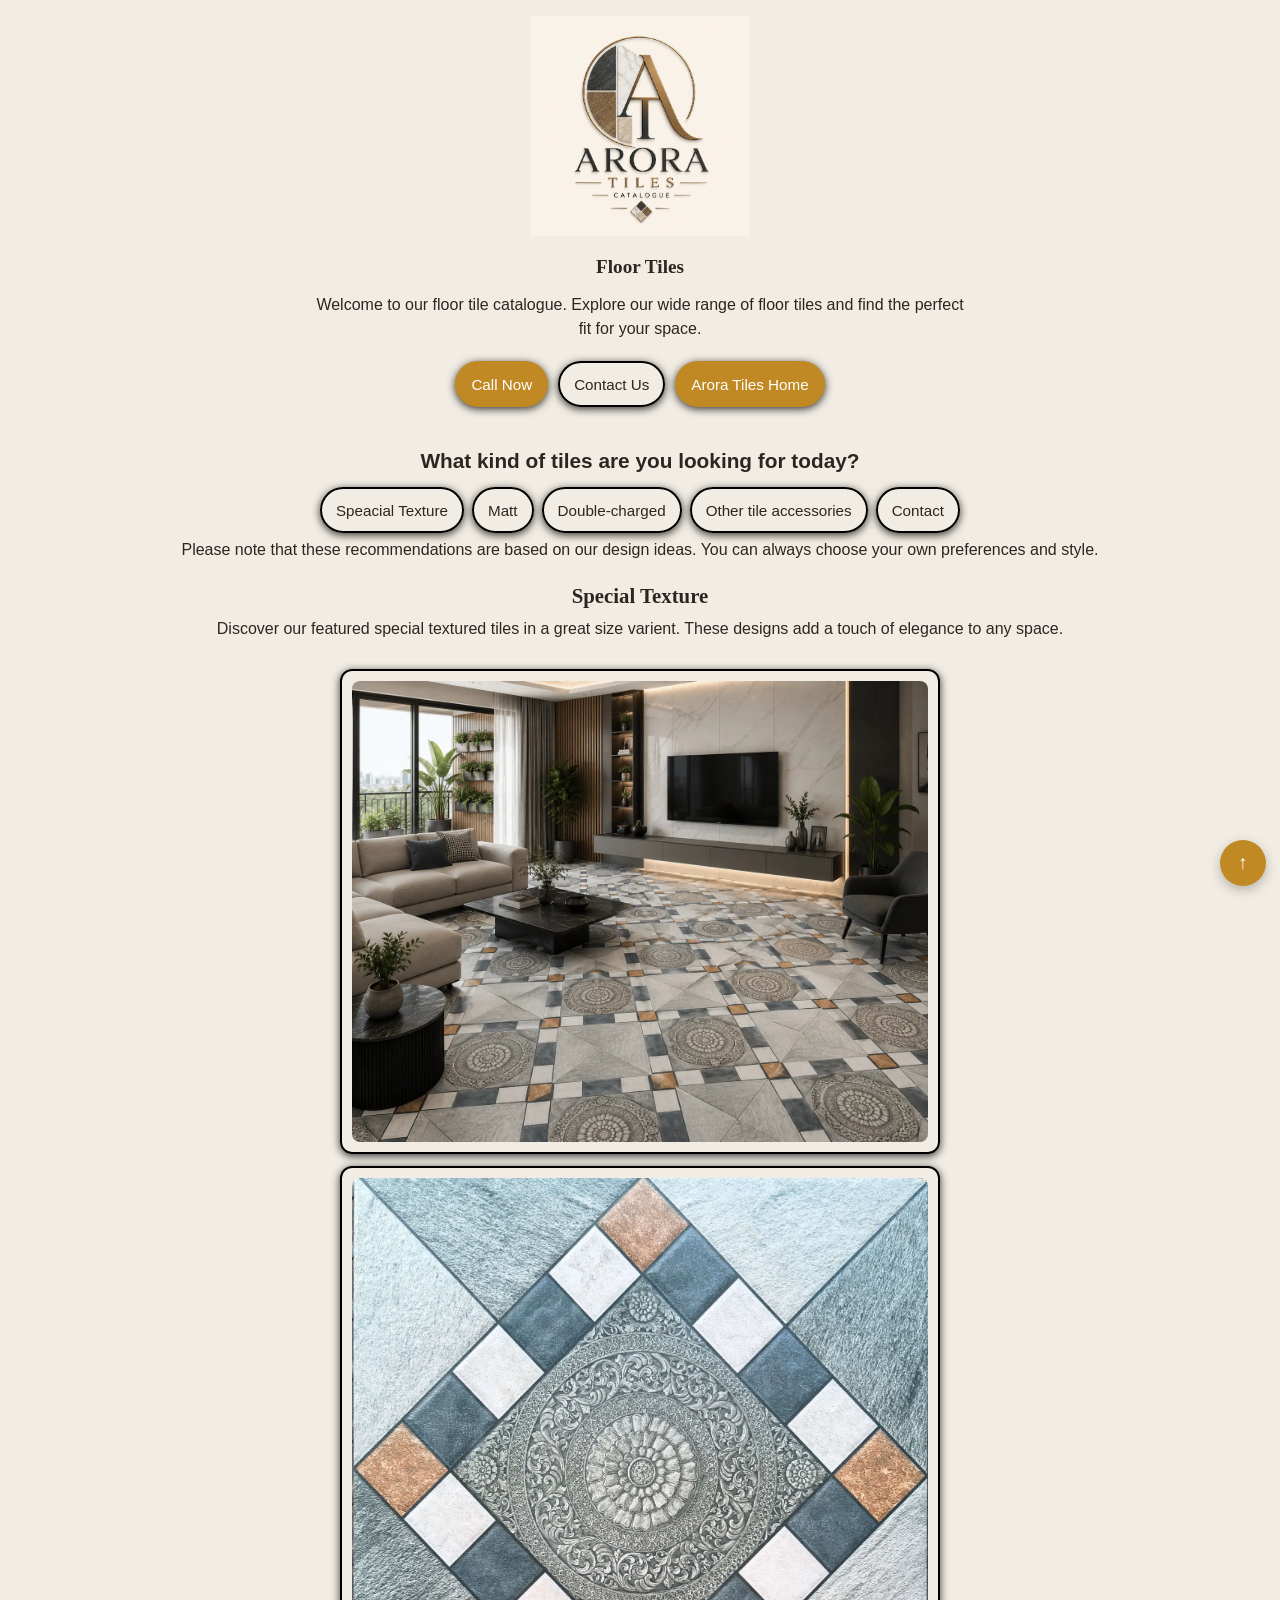
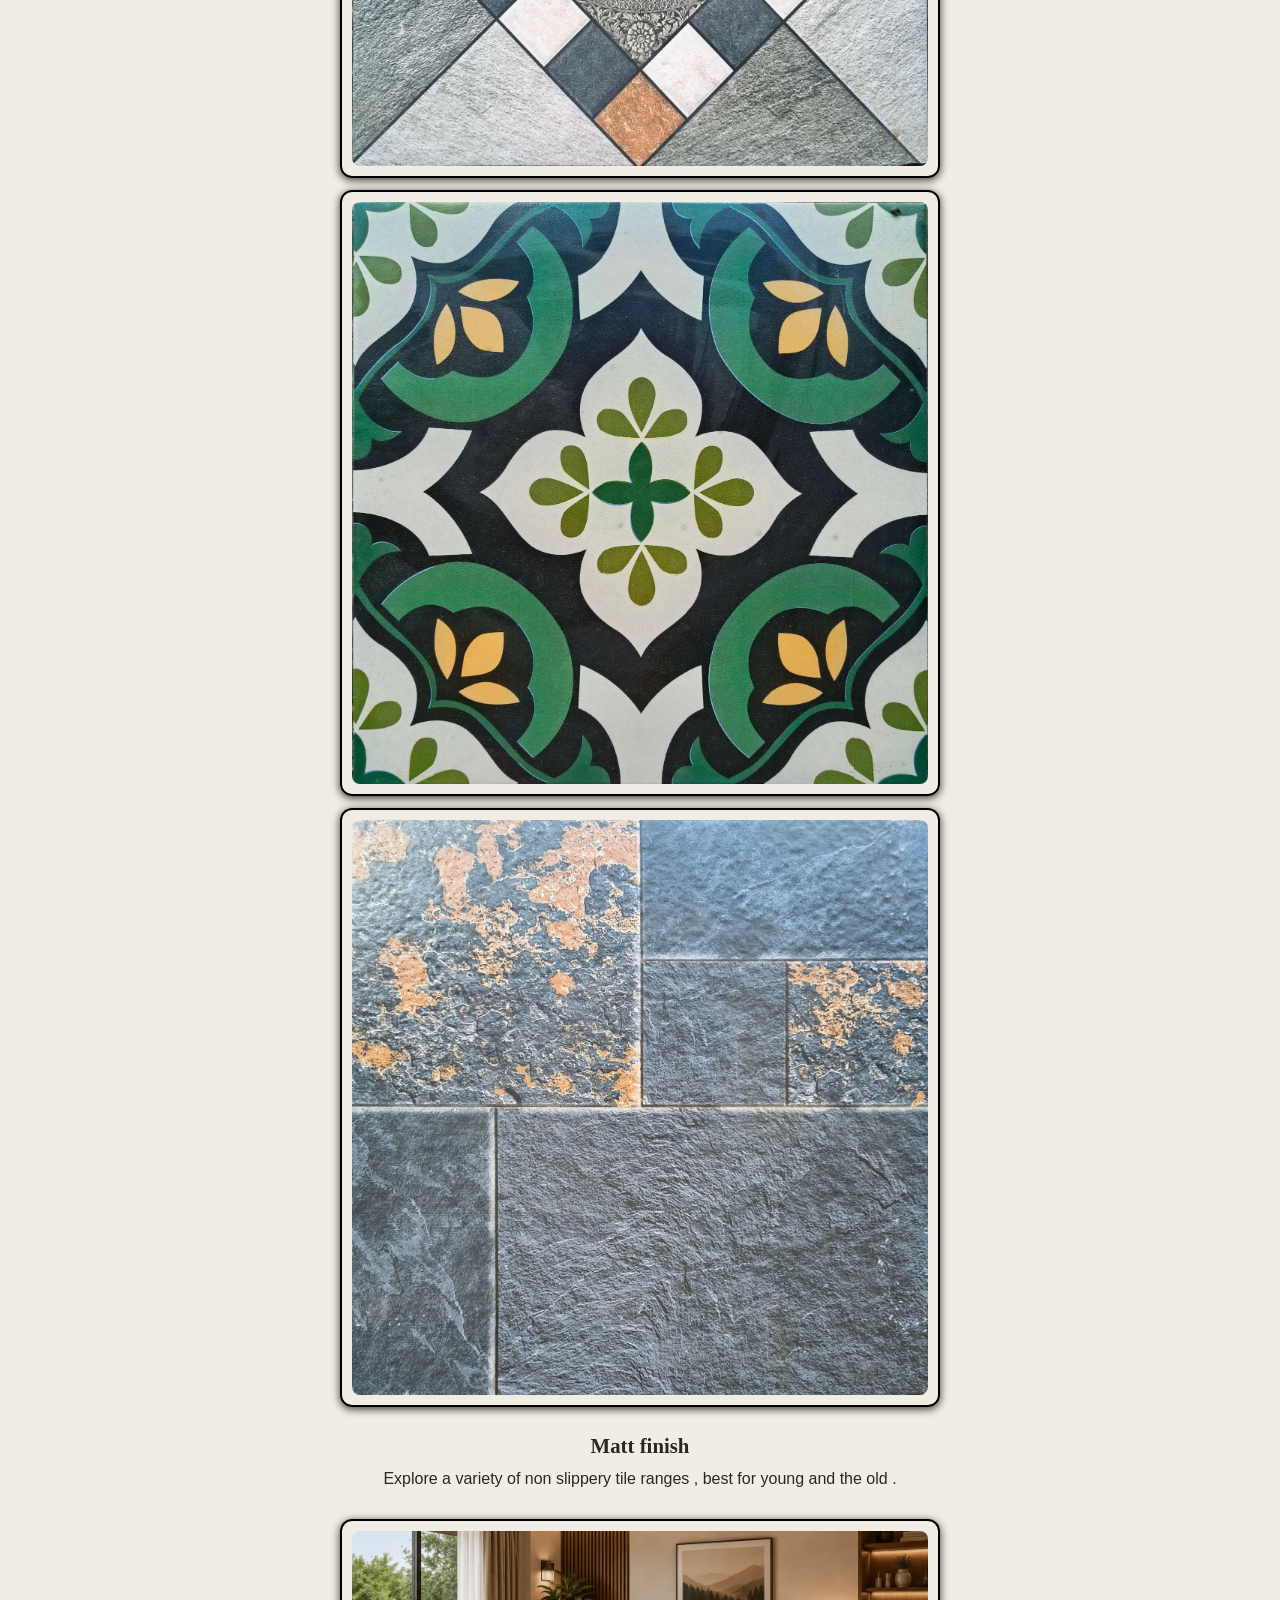
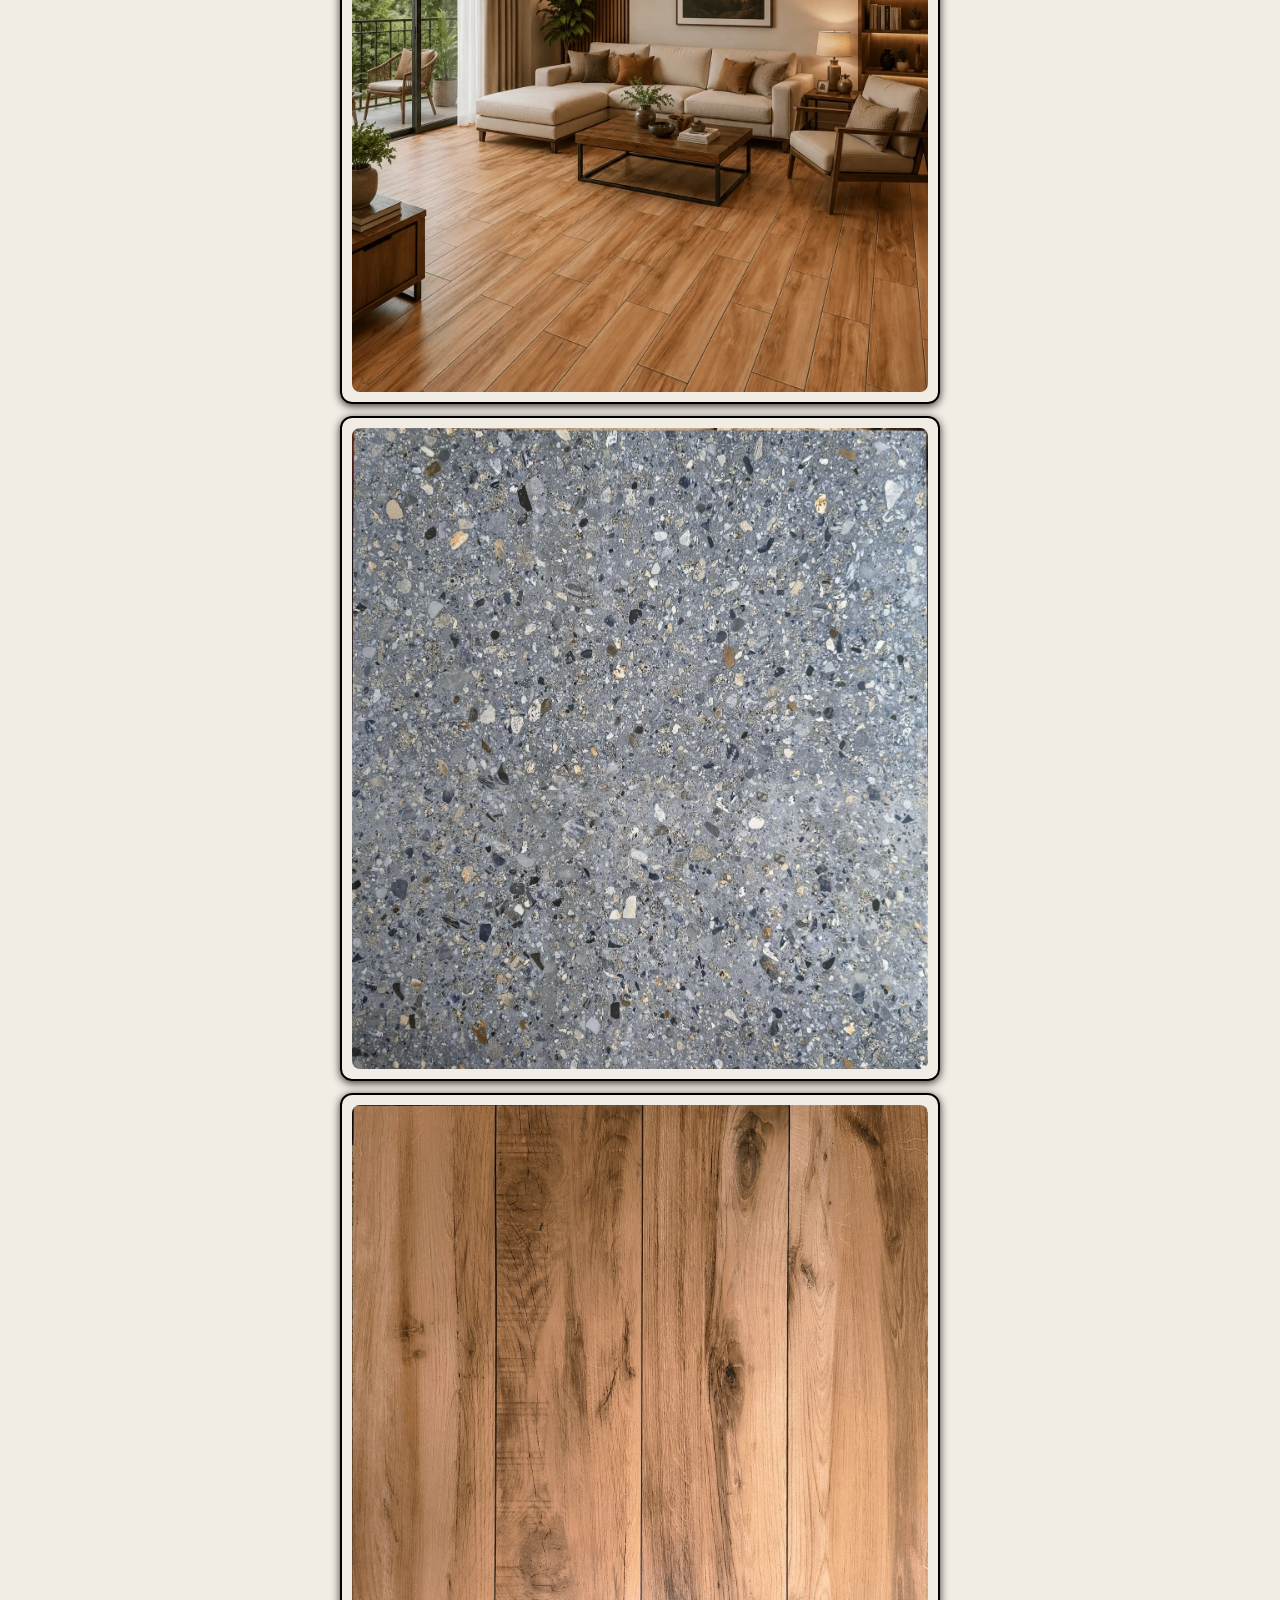
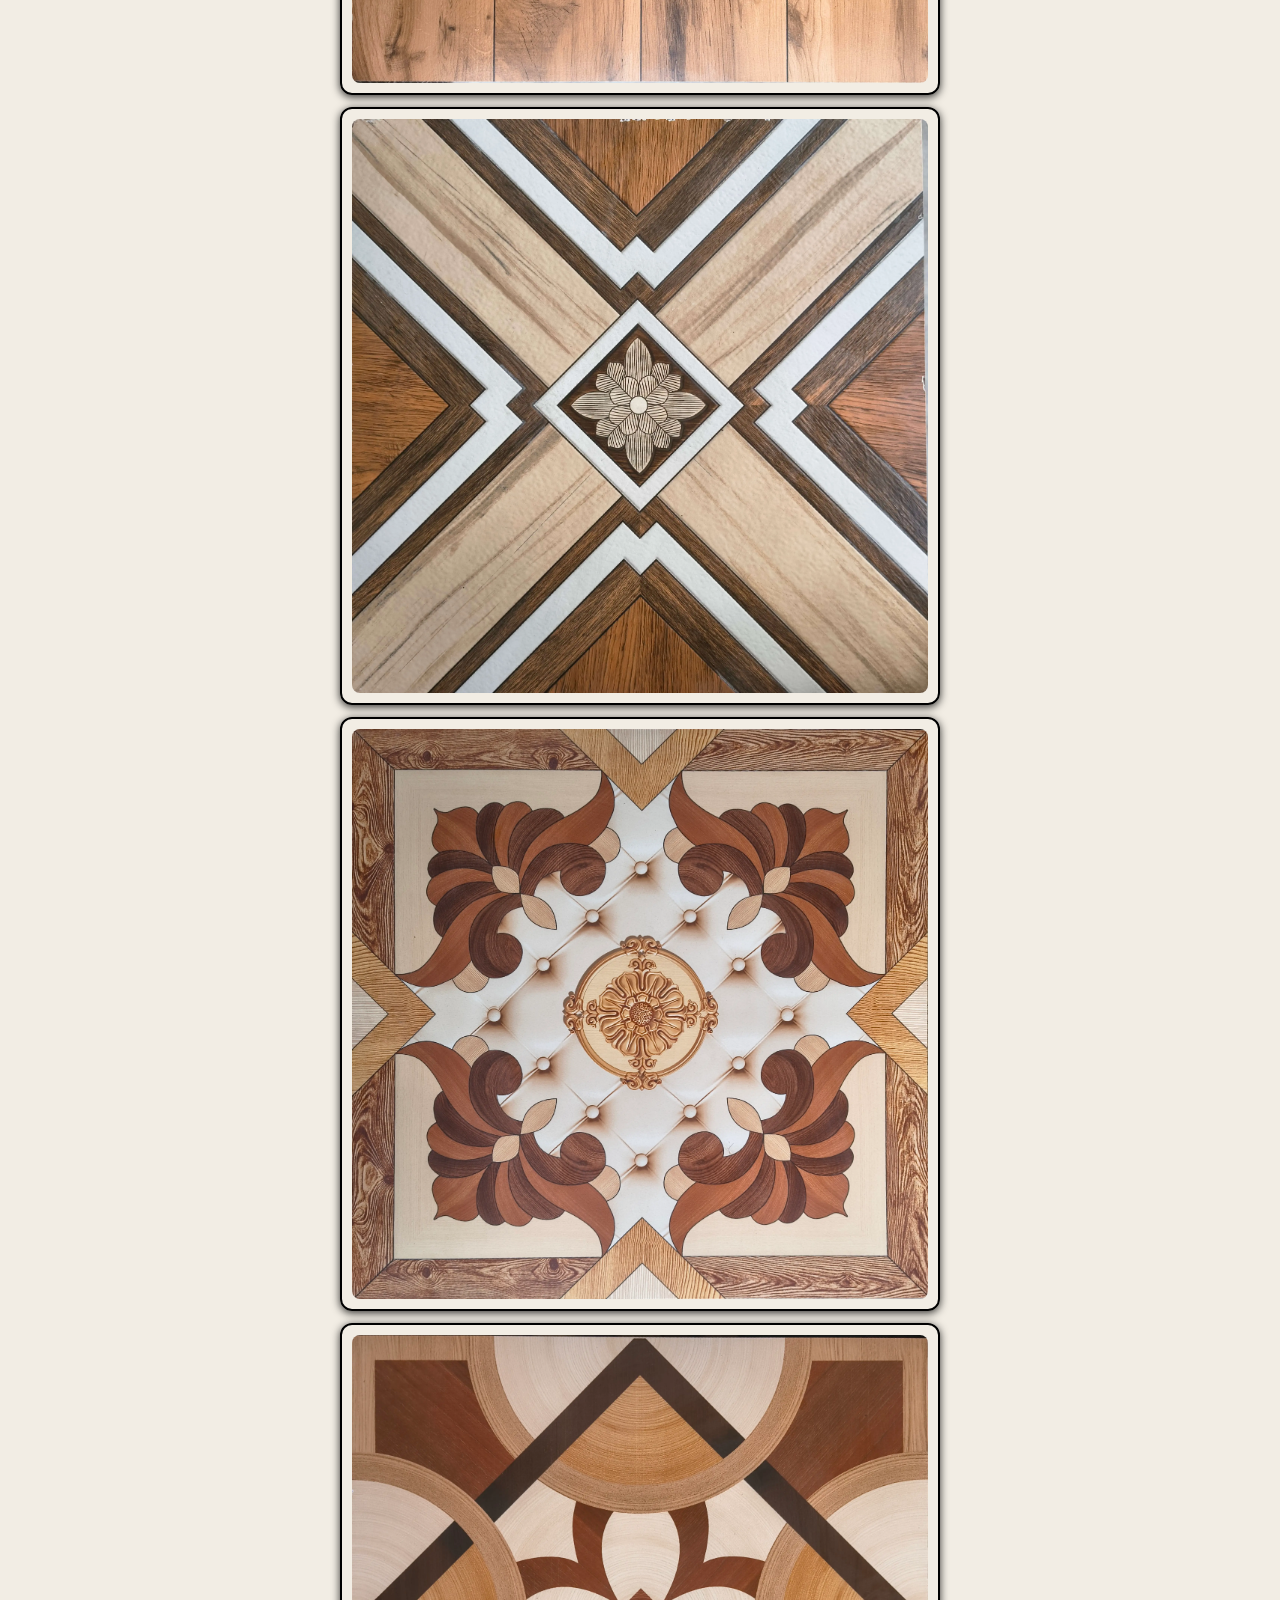
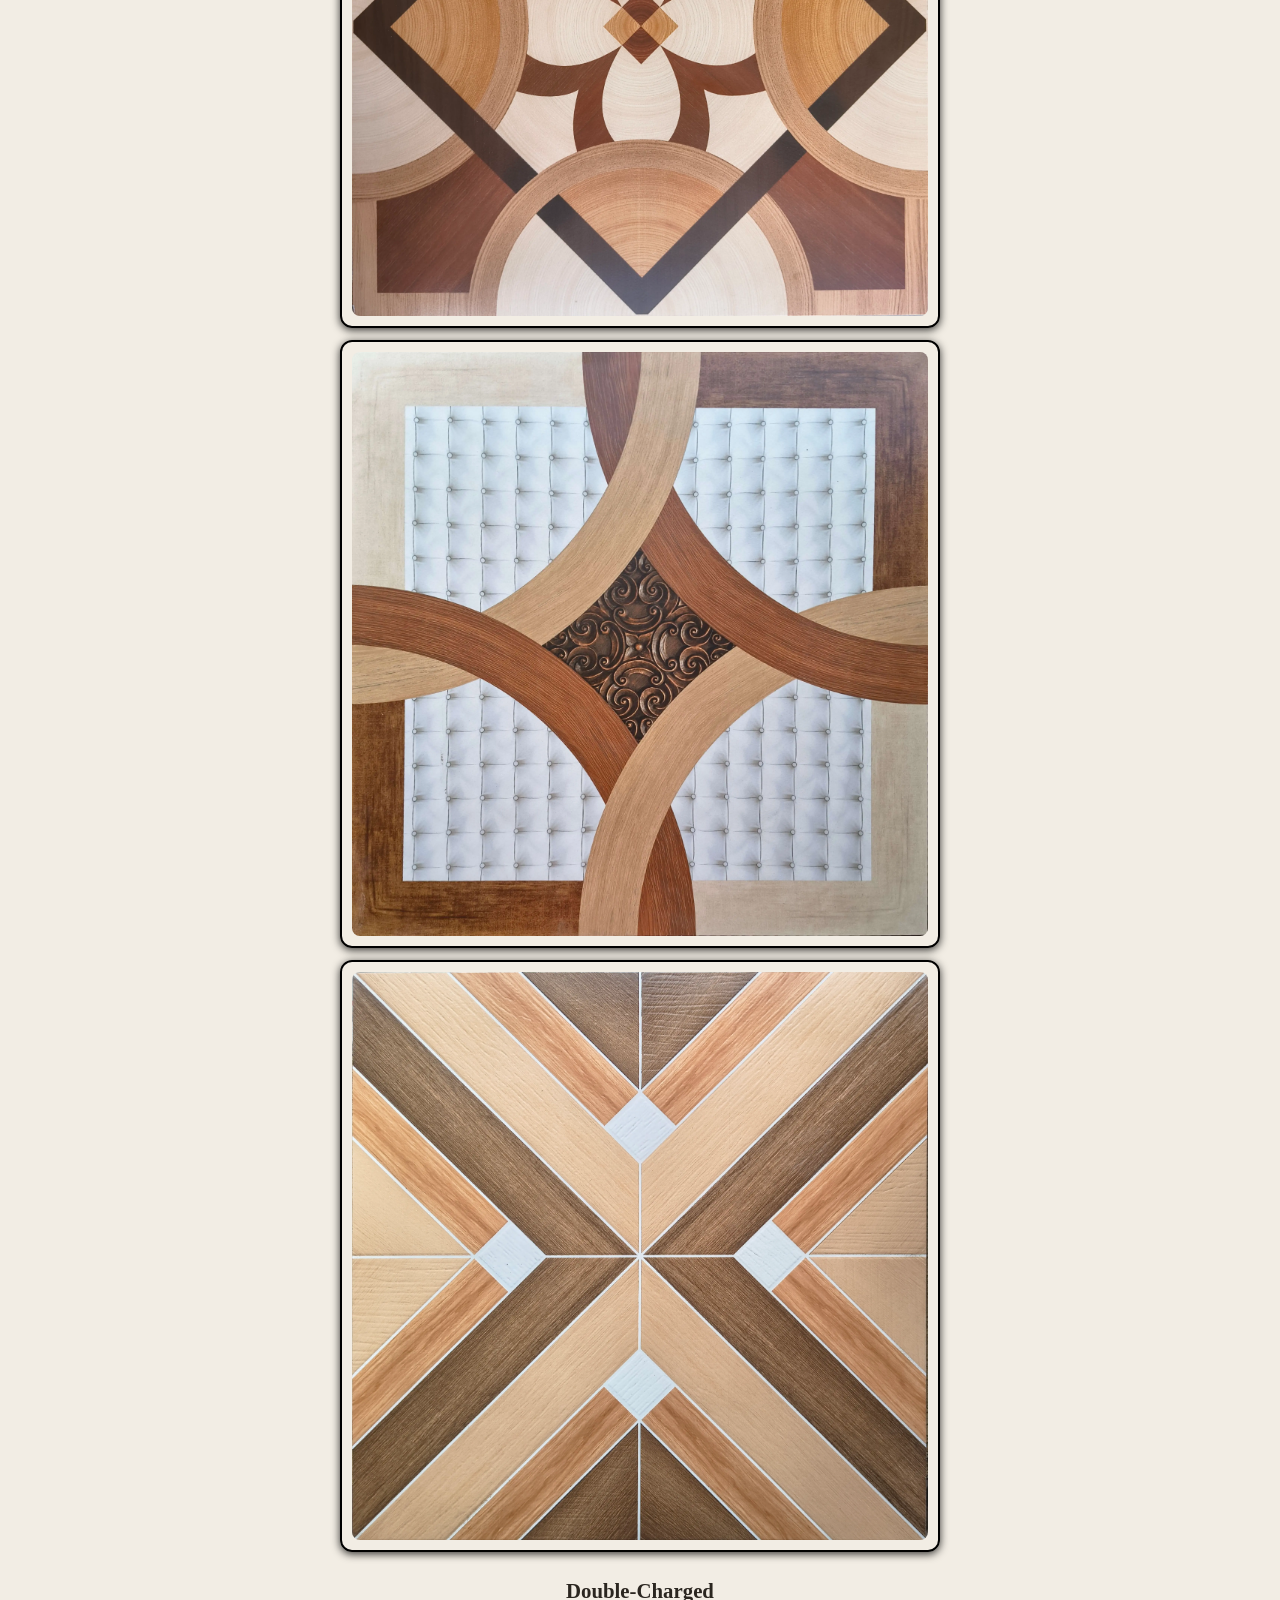
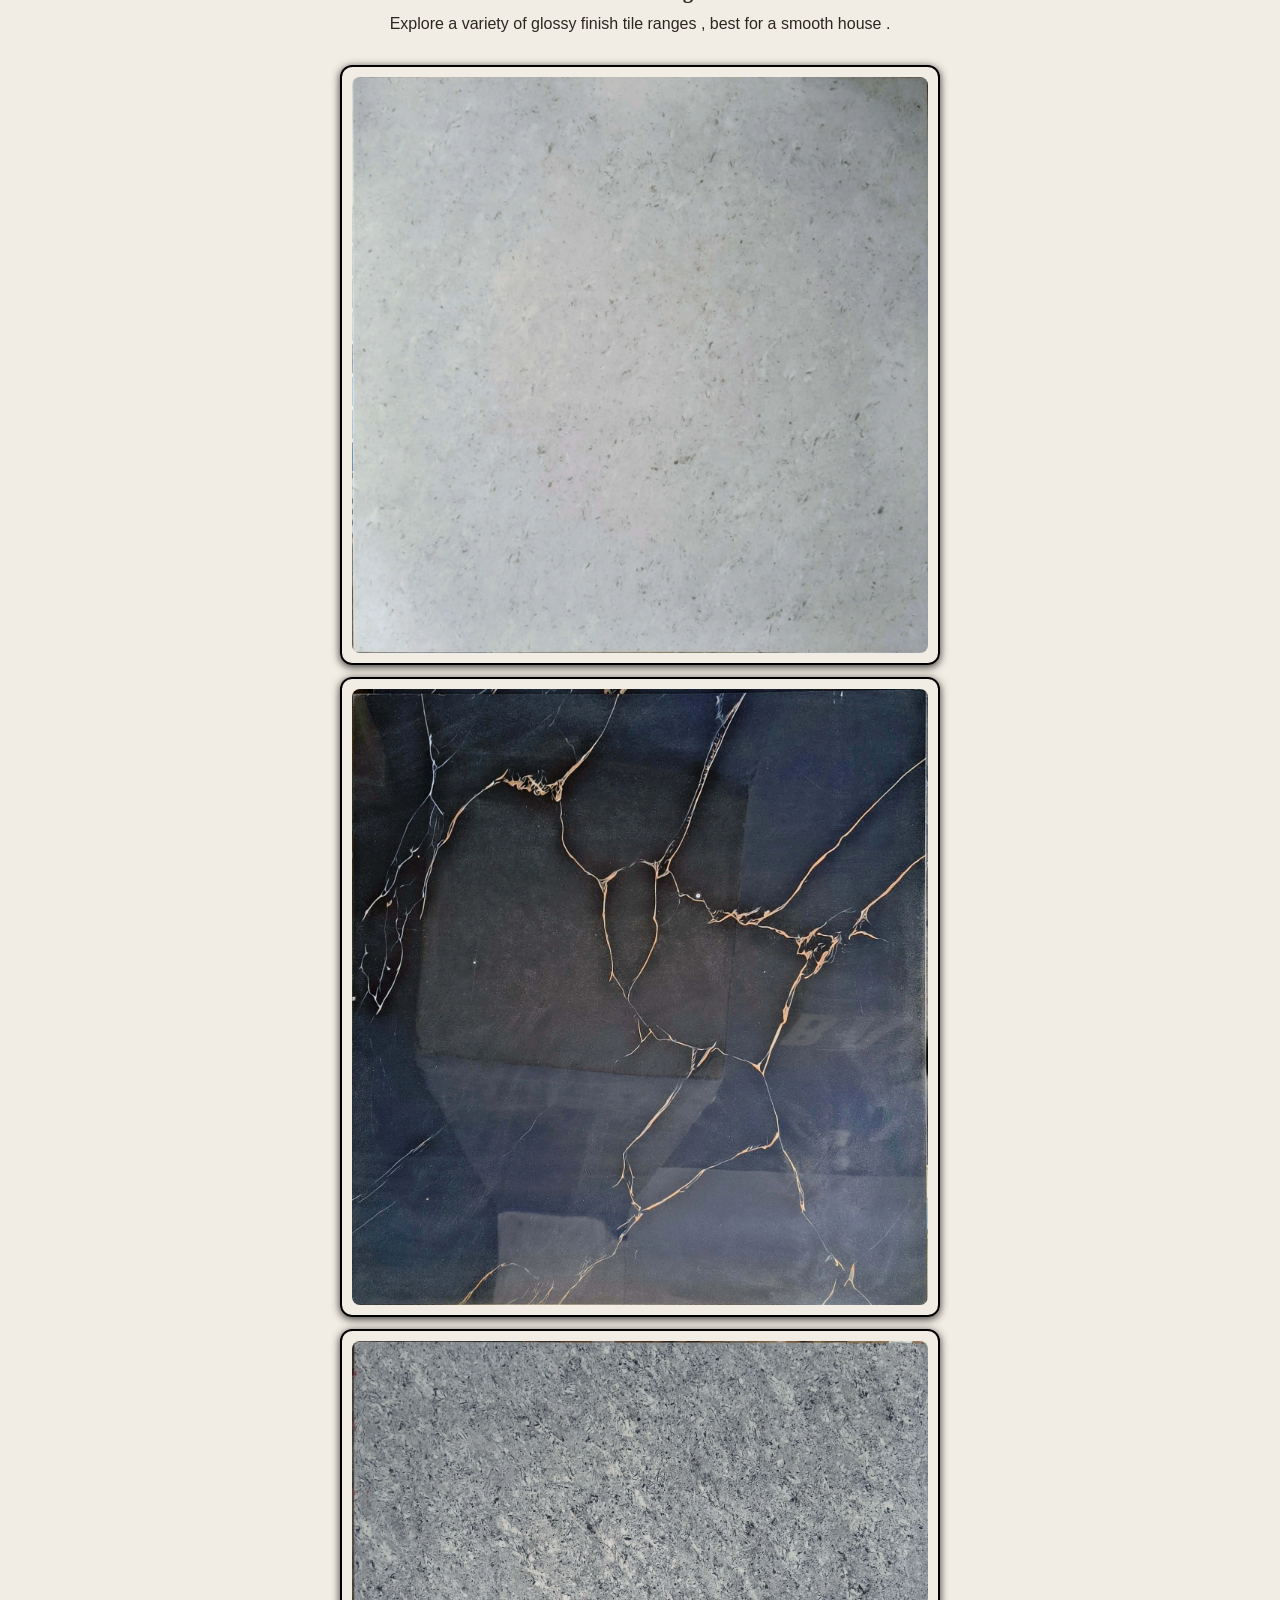
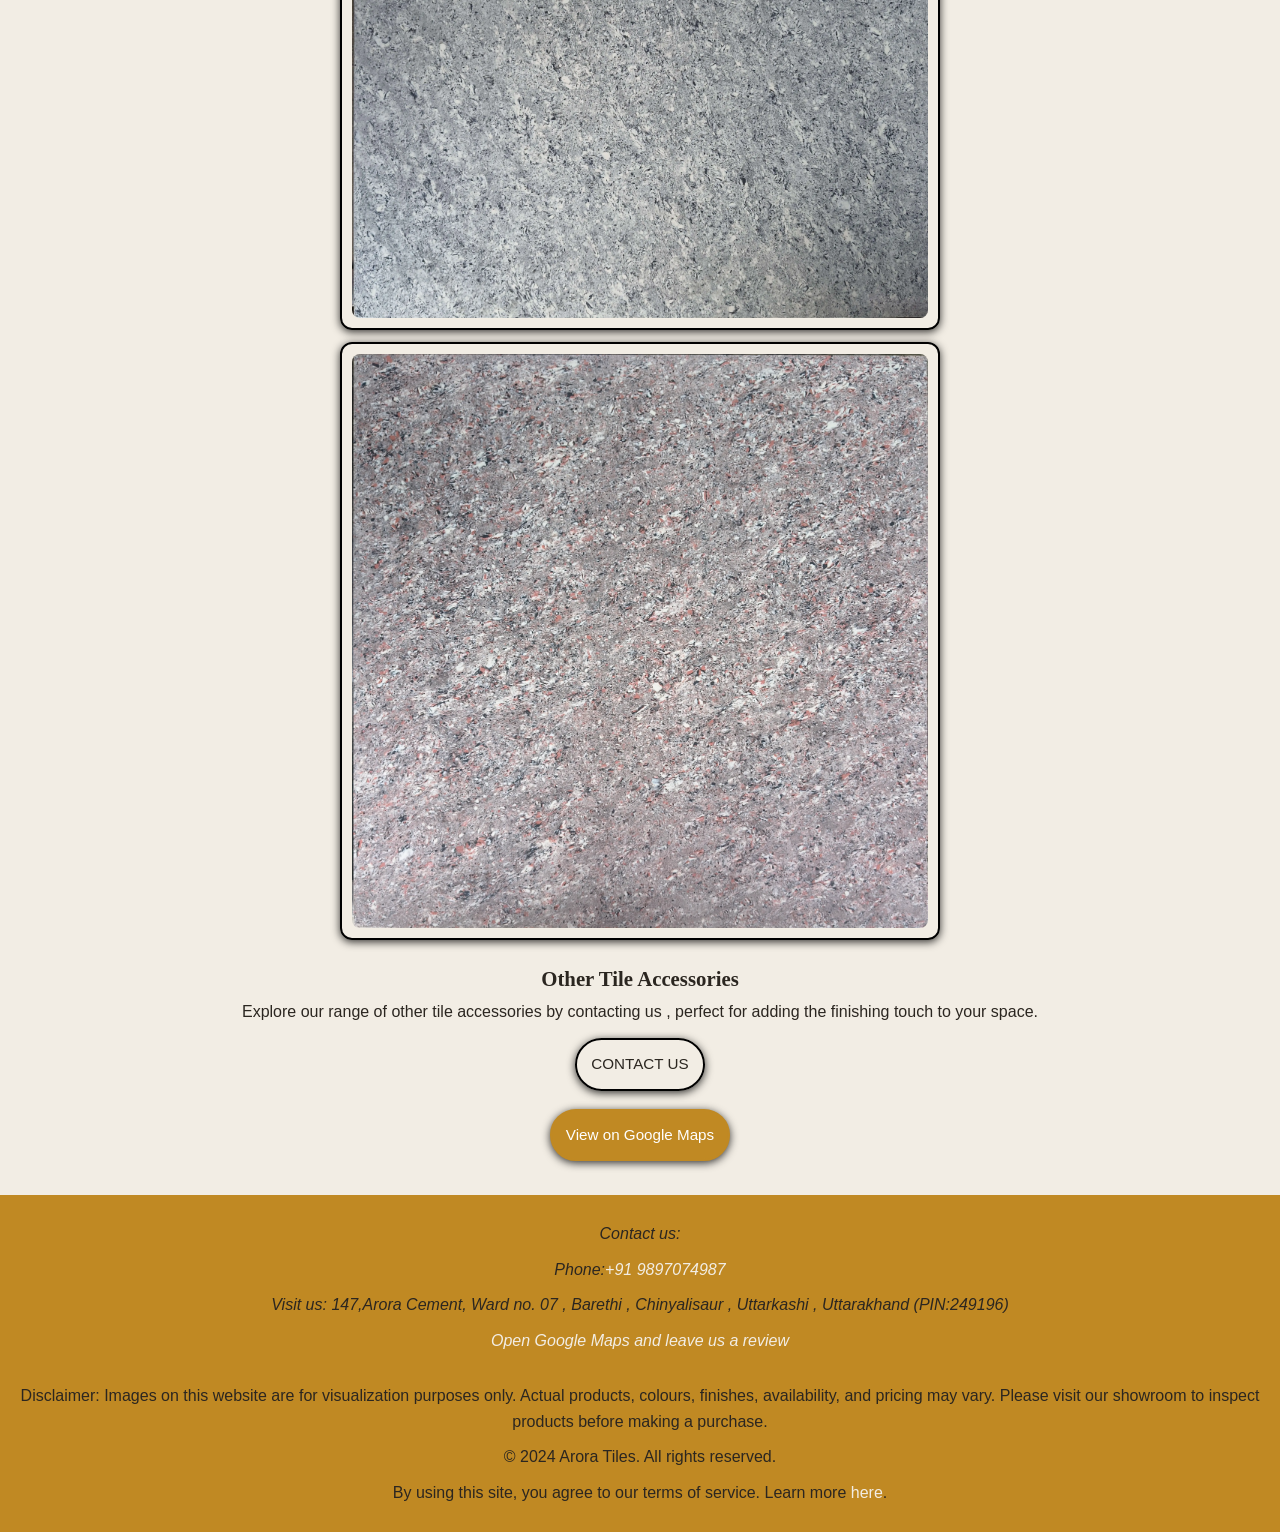
==== floor.html @ d788504f "Remove 'old' class from denim-brown link" ====
<!DOCTYPE html>
  <html lang="en">
  <head>
    <meta charset="UTF-8" />
    <meta name="viewport" content="width=device-width, initial-scale=1.0" />
    <meta name="description" content="Arora Tiles - Premium floor tile catalogue for bathrooms, kitchens, living rooms, and sacred spaces in Uttarkashi. Browse our curated collection of elegant tiles." />
    <meta name="keywords" content="tiles, ceramic tiles, bathroom tiles, kitchen tiles, living room tiles, mandir tiles, Uttarkashi, tile design" />
    <meta name="author" content="Arora Tiles" />
    <meta property="og:title" content="Arora Tiles Catalogue - Floor special" />
    <meta property="og:description" content="Discover elegant floor tiles for bathrooms, kitchens, living rooms, and sacred spaces. Visit Arora Tiles in Uttarkashi." />
    <meta property="og:type" content="website" />
    <meta property="og:image" content="images/arora-tiles.webp" />
    <meta property="og:image:alt" content="Arora Tiles logo" />
    <meta name="twitter:card" content="summary_large_image" />
    <meta name="twitter:image" content="images/arora-tiles.webp" />
    <title>Arora Tiles Catalogue - Floor tiles special</title>
    <link rel="icon" href="images/arora-tiles.webp" type="image/webp" />
    <meta name="theme-color" content="#c08923" />
    <link rel="stylesheet" href="styles.css" />
  </head>
    <body id="top">
      <header class="site-header">
        <h1 class="site-logo">
          <a href="index.html" aria-label="Arora Tiles Home">
            <img src="images/arora-tiles.webp" alt="Arora Tiles logo" />
          </a>
        </h1>
        <p class="page-title">Floor Tiles</p>
        <p class="tagline">Welcome to our floor tile catalogue. Explore our wide range of floor tiles and find the perfect fit for your space.</p>
        <div class="hero-actions">
          <a class="btn btn-primary" href="tel:+919897074987">Call Now</a>
          <a class="btn" href="#contact">Contact Us</a>
          <a class="btn btn-primary" href="index.html" target="_blank">Arora Tiles Home</a>
        </div>
      </header>
      <main>
          <h2 id="choice">What kind of tiles are you looking for today?</h2>
          <nav class="menu">
              <a class="btn" href="#special">Speacial Texture</a>
              <a class="btn" href="#matt">Matt</a>
              <a class="btn" href="#double-charged">Double-charged </a>
              <a class="btn" href="#other">Other tile accessories</a>
              <a class="btn" href="#contact">Contact</a>
          </nav>
         <p>Please note that these recommendations are based on our design ideas. You can always choose your own preferences and style.</p>
         <section id="featured">
          <h2>Special Texture</h2>
          <p>Discover our featured special textured tiles in a great size varient. These designs add a touch of elegance to any space.</p>
          <div class="card-holder">
             <a class="card" href="images/mixed-grey-pic.webp">
              <img src="images/mixed-grey-pic.webp" alt="A classy textured mixed grey for your living room floor"/>
             </a>

             <a class="card" href="images/mix-grey.webp">
              <img src="images/mix-grey.webp" alt="A classy textured mixed grey for your living room floor"/>
             </a>

             <a class="card" href="images/floral-green.webp">
              <img src="images/floral-green.webp" alt="A lively green floor for your living room floor"/>
             </a>

             <a class="card" href="images/charcoal-crimsom.webp">
              <img src="images/charcoal-crimsom.webp" alt="A dominating charcoal with a crimson touch for your floor"/>
             </a>
          </div>
         </section>

        <section id="matt">
          <h2>Matt finish</h2>
          <p> Explore a variety of non slippery tile ranges , best for young and the old .</p>
          <div class="card-holder">
            <a class="card" href="images/wooden-mat-pic.webp">
             <img src="images/wooden-mat-pic.webp" alt="The clear wooden floor is waiting for your house">
            </a>

            <a class="card old" href="images/wooden-mat.webp">
              <img src="images/wooden-mat.webp" alt="A sheer wooden look with a great armani design">
            </a>

            <a class="card" href="images/grey-stone.webp">
              <img src="images/grey-stone.webp" alt="A perfect marble texture great for your home.">
            </a>

            <a class="card old" href="images/sprinkled-white.webp">
              <img src="images/sprinkled-white.webp" alt="A beautiful sprinkled white design perfect for a bright day.">
            </a>

            <a class="card" href="images/techno-wood.webp">
              <img src="images/techno-wood.webp" alt="A beautiful sprinkled grey design perfect for a bright day.">   
          </a>

            <a class="card" href="images/armani-brown.webp">
              <img src="images/armani-brown.webp" alt="A sheer wooden look with a great armani design">
            </a>

            <a class="card" href="images/denim-brown.webp">
              <img src="images/denim-brown.webp" alt="A sheer wooden look with a great armani design">
            </a>

            <a class="card" href="images/orio-brown.webp">
              <img src="images/orio-brown.webp" alt="A sheer wooden look with a great armani design">
            </a>

            <a class="card" href="images/orbit-brown.webp">
              <img src="images/orbit-brown.webp" alt="A beautiful orbital brown design.">
            </a>
            
            <a class="card" href="images/perla-wood.webp">
              <img src="images/perla-wood.webp" alt="A sheer wooden look with a great armani design">
            </a>  

          </div>
        </section>

        <section id="double-charged">
          <h2>Double-Charged</h2>
          <p> Explore a variety of glossy finish tile ranges , best for a smooth house .</p>
          <div class="card-holder">
            <a class="card" href="images/white.webp">
              <img src="images/white.webp" alt="A beautiful glossy white design perfect for your rooms."> 
            </a>

            <a class="card" href="images/jet-black.webp">
              <img src="images/jet-black.webp" alt="A beautiful glossy black design perfect for your rooms.">
            </a>

            <a class="card" href="images/silver-ash.webp">
              <img src="images/silver-ash.webp" alt="A beautiful glossy silver-ash design perfect for your rooms.">
            </a>

            <a class="card" href="images/silver-lava.webp">
              <img src="images/silver-lava.webp" alt="A beautiful glossy silver-lava design perfect for your rooms.">
            </a>

          </div>
        </section>        

         <section id="other">
          <h2>Other Tile Accessories</h2>
          <p>Explore our range of other tile accessories by contacting us , perfect for adding the finishing touch to your space.</p>
          <p><a  class="btn" href="tel:+919897074987">CONTACT US</a></p>
          <p><a class="btn btn-primary" href="https://maps.google.com/?q=Arora+Cement+and+Tiles+Barethi" target="_blank" rel="noopener noreferrer">View on Google Maps</a></p>
         </section>

      </main>
    
    <footer>
      <address id="contact">   
        <p>Contact us:</p>
        <p>Phone:<a href="tel:+919897074987">+91 9897074987</a></p>
        <p>Visit us: 147,Arora Cement, Ward no. 07 , Barethi , Chinyalisaur , Uttarkashi , Uttarakhand (PIN:249196)</p>
        <p><a href="https://maps.google.com/?q=Arora+Cement+and+Tiles+Barethi" target="_blank" rel="noopener noreferrer">Open Google Maps and leave us a review</a></p>
      </address>


      <p>Disclaimer: Images on this website are for visualization purposes only. 
       Actual products, colours, finishes, availability, and pricing may vary.
        Please visit our showroom to inspect products before making a purchase.</p>


      <p>&copy; 2024 Arora Tiles. All rights reserved.</p>
      <p>By using this site, you agree to our terms of service. Learn more <a href="terms.txt">here</a>.</p>
  
    </footer>

    <a href="#top" class="back-to-top" aria-label="Back to top">↑</a>
   </body> 
  </html>
---- styles.css ----
@media (prefers-reduced-motion: no-preference){
    *{
        scroll-behavoir:smooth;
    }
}

*{
    box-sizing:border-box;
    padding:0;
    margin:0;
    scroll-behavior: smooth;
}

a{
    text-decoration:none;
    color:#F2EDE4;
}

body{
  background-color: #F2EDE4;
  color:#2B2620;
  width:100%;
  margin:0;
  font-family: Poppins, Inter, sans-serif;
}

.site-header{
  padding: 16px 12px 10px;
  text-align: center;
}

h1{
    font-family: Playfair Display, serif;
    font-size: 2rem;
    text-align: center;
    margin: 12px auto 8px;
    line-height: 1.2;
}

.site-logo {
    margin: 0 auto 8px;
}

.site-logo a {
    display: inline-flex;
    align-items: center;
    justify-content: center;
}

.site-logo img {
    width: auto;
    max-width: min(220px, 78vw);
    height: auto;
    object-fit: contain;
    border-radius: 0;
}

.page-title {
    font-family: Playfair Display, serif;
    font-size: 1.2rem;
    font-weight: 700;
    text-align: center;
    margin: 6px auto 0;
    color: #2B2620;
}

#choice{
    font-family: Impact , sans-serif;
    font-size: 1.3rem;
    text-align: center;
    margin: 20px auto 10px;
}
.tagline{
    font-size: 1rem;
    font-weight: 400;
    margin: 10px auto 0;
    justify-content: center;
    font-family:Impact, Haettenschweiler, 'Arial Narrow Bold', sans-serif;
    line-height: 1.5;
    max-width: 680px;
}

.hero-actions{
  display:flex;
  flex-wrap: wrap;
  flex-direction: column;
  justify-content: center;
  gap:10px;
  margin: 16px auto 8px;
  width: 100%;
}

.menu{
   display:flex;
   flex-wrap: wrap;
   justify-content: center;
   gap:8px;
   padding: 0 8px;
   flex-direction: column;
}

.btn{
    border:2px solid black;
    margin: 4px 0;
    padding: 12px 14px;
    color:#2B2620;
    background:transparent;
    box-shadow:0 2px 8px rgba(0,0,0,0.8);
    border-radius:999px;
    text-decoration:none;
    min-height: 46px;
    display:inline-flex;
    align-items:center;
    justify-content:center;
    font-size: 0.95rem;
    width: 100%;
}

.btn:hover{
    cursor:pointer;
    transition: box-shadow 0.3s ease;
    transform: translateY(-1px);
    box-shadow:0 4px 16px rgba(0,0,0,0.3);
}

.btn-primary{
    background-color: #c08923;
    color: #ffffff;
    border-color: #c08923;
}

.btn-primary:hover{
    background-color: #a56f15;
    border-color: #a56f15;
}

h2{
    font-family: Playfair Display, serif;
    font-size: 1.3rem;
    text-align: center;
    margin: 5px auto 8px;
}

p{
    font-family: Poppins, Inter, sans-serif;
    font-size: 1rem;
    text-align: center;
    margin: 0 auto 10px;
    padding: 0 8px;
    line-height: 1.6;
}

footer{
    font-family: Poppins, Inter, sans-serif;
    font-size: 0.85rem;
    text-align: center;
    margin: 20px auto 0;
    background-color: #c08923;
    padding: 16px 12px;
}

section{
    display:flex;
    flex-wrap: wrap;
    justify-content: center;
    margin: 16px auto;
    flex-direction: column;
    padding: 0 10px;
}

.card-holder{
    display:flex;
    flex-wrap: wrap;
    flex-direction: column;
    justify-content: center;
    margin: 12px auto 0;
    box-sizing:border-box;
    width:100%;
}

.card{
    border:2px solid black;
    display:flex;
    justify-content:center;
    flex-wrap: wrap;
    margin: 6px auto;
    padding: 10px;
    color:#2B2620;
    background:transparent;
    box-shadow:0 2px 8px rgba(0,0,0,0.8);
    border-radius:12px;
    text-decoration:none;
    width:100%;
    max-width:600px;
    height:auto;
}

.card:hover{
    cursor:pointer;
    transition: box-shadow 0.3s ease;
    transform: translateY(-1px);
    box-shadow:0 4px 16px rgba(0,0,0,0.3);
}

img{
    width:100%;
    max-width:fit-content;
    height:auto;
    object-fit:cover;
    transition: transform 0.3s ease;
    border-radius:8px;
}

img:hover{
    transform:scale(1.03);
}

#contact{
    display:flex;
    flex-wrap: wrap;
    justify-content: center;
    margin: 10px auto 20px;
    flex-direction: column;
}

.back-to-top{
  position: fixed;
  right: 14px;
  bottom: 14px;
  width: 46px;
  height: 46px;
  border-radius: 50%;
  background-color: #c08923;
  color: white;
  display: flex;
  align-items: center;
  justify-content: center;
  text-decoration: none;
  font-size: 1.2rem;
  box-shadow: 0 4px 12px rgba(0,0,0,0.25);
  z-index: 1000;
}

.back-to-top:hover{
  background-color: #a56f15;
}

/*========== For old designs not in stock ==========*/
.old{
    display:none;
}
/*====================*/


@media (min-width: 701px) {
  .hero-actions,
  .menu {
    flex-direction: row;
    width: auto;
  }

  .btn {
    width: auto;
  }
}

@media (max-width: 700px) {
  .site-header {
    padding: 18px 12px 8px;
  }

  h1 {
    font-size: 1.7rem;
  }

  .card-holder {
    gap: 4px;
  }

  .card {
    margin: 4px 0;
  }

  section {
    padding: 0 8px;
  }
}
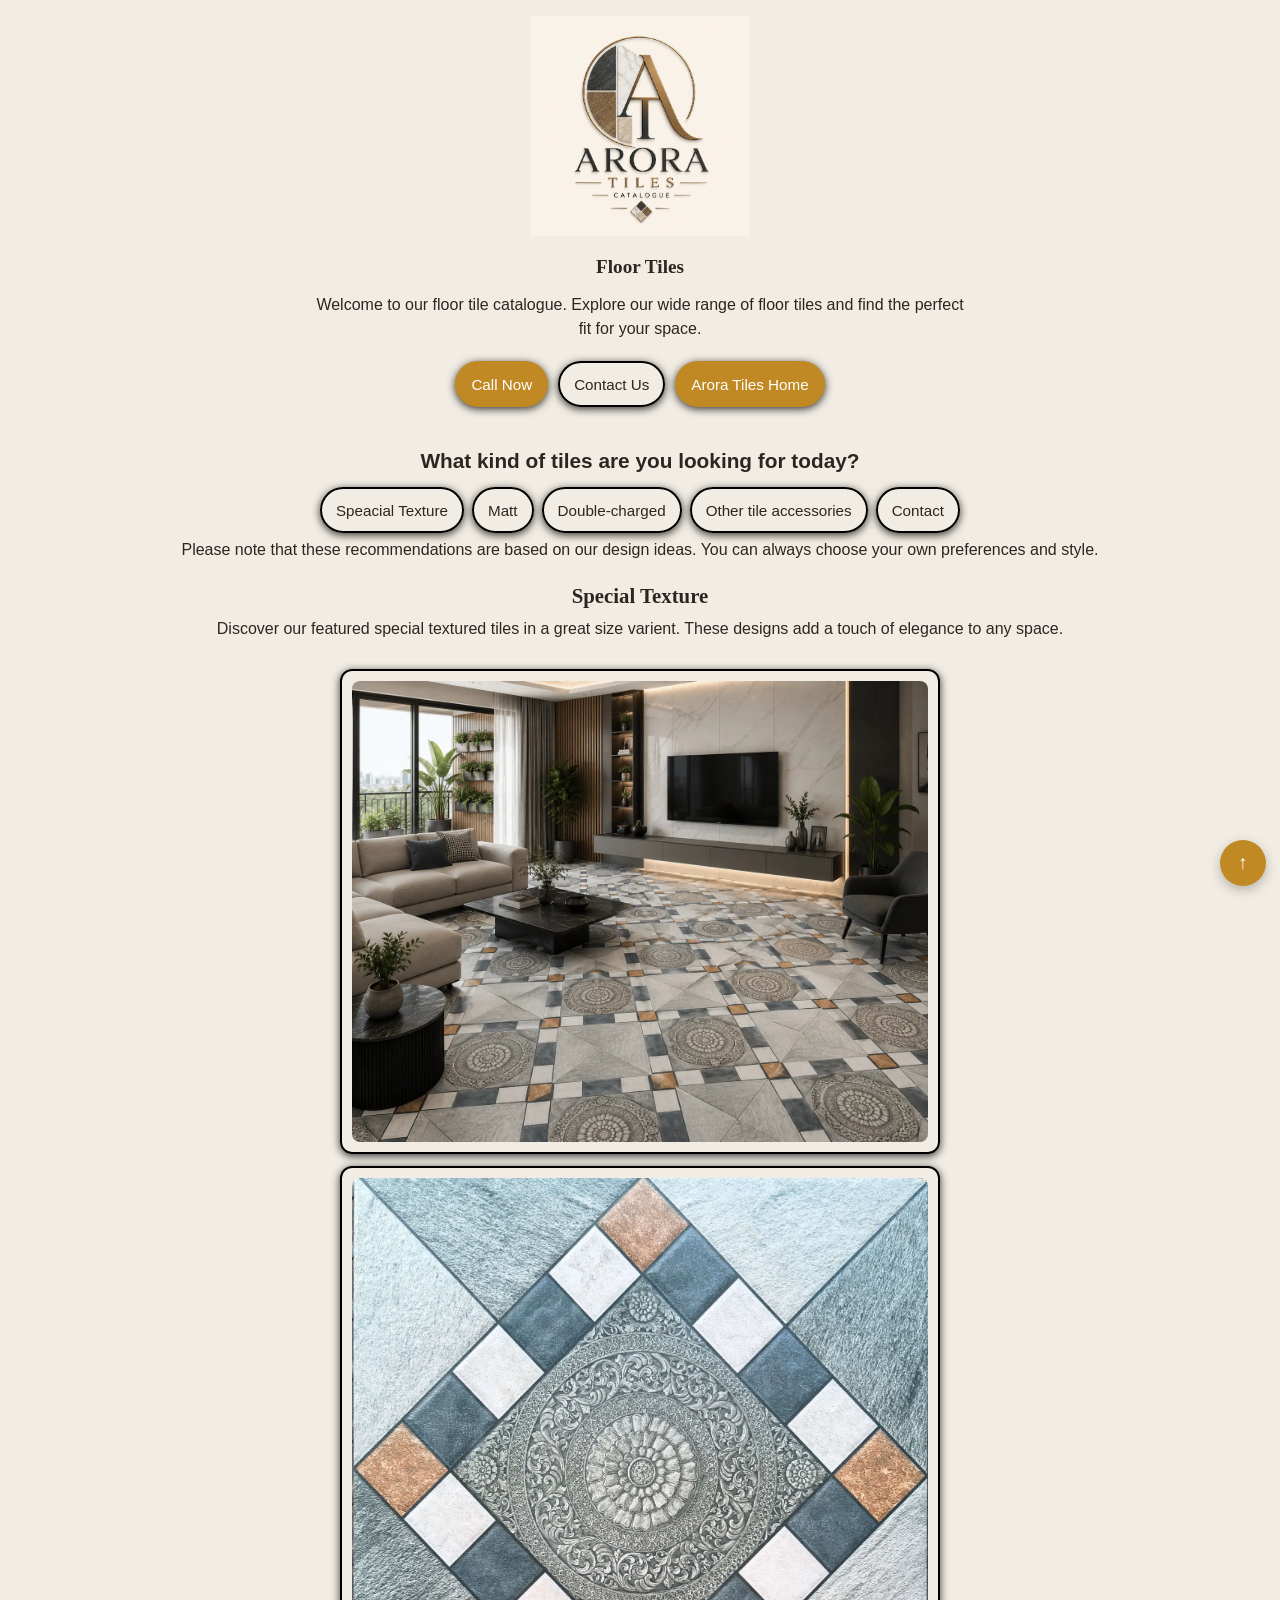
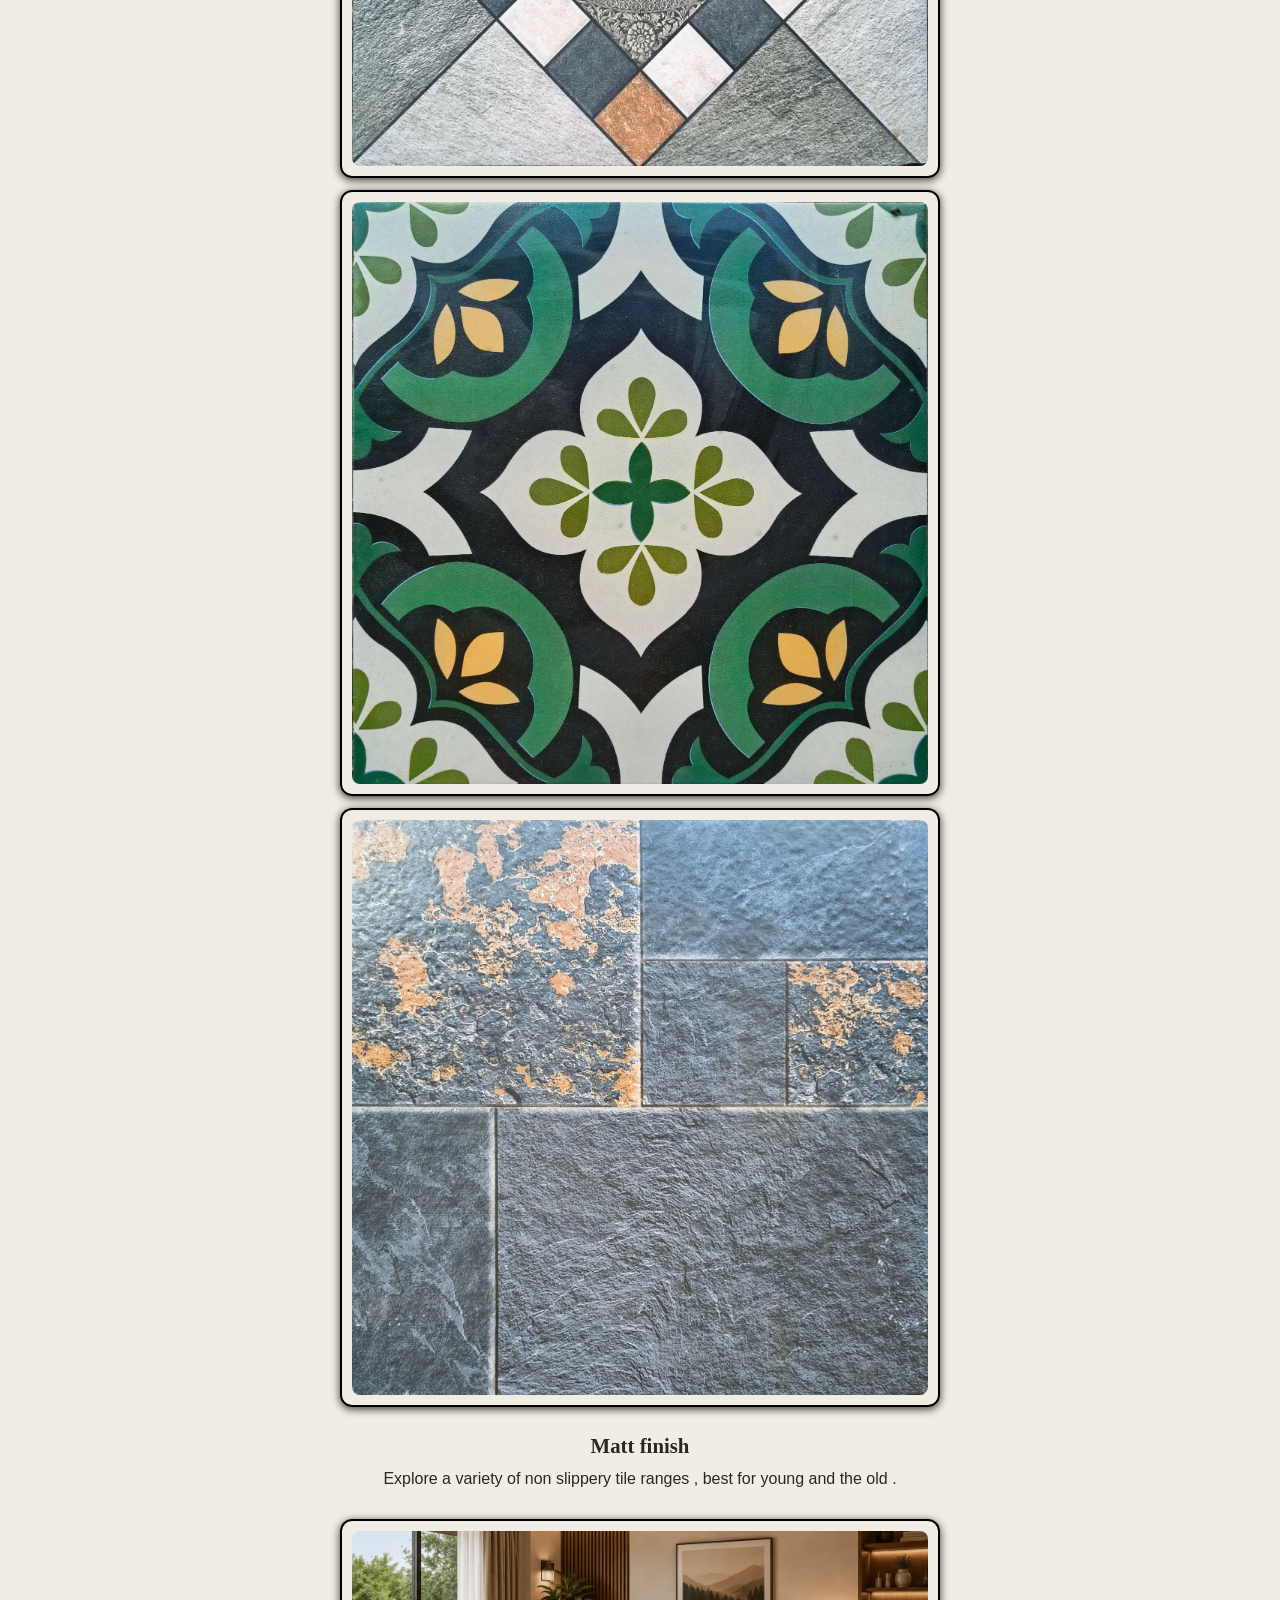
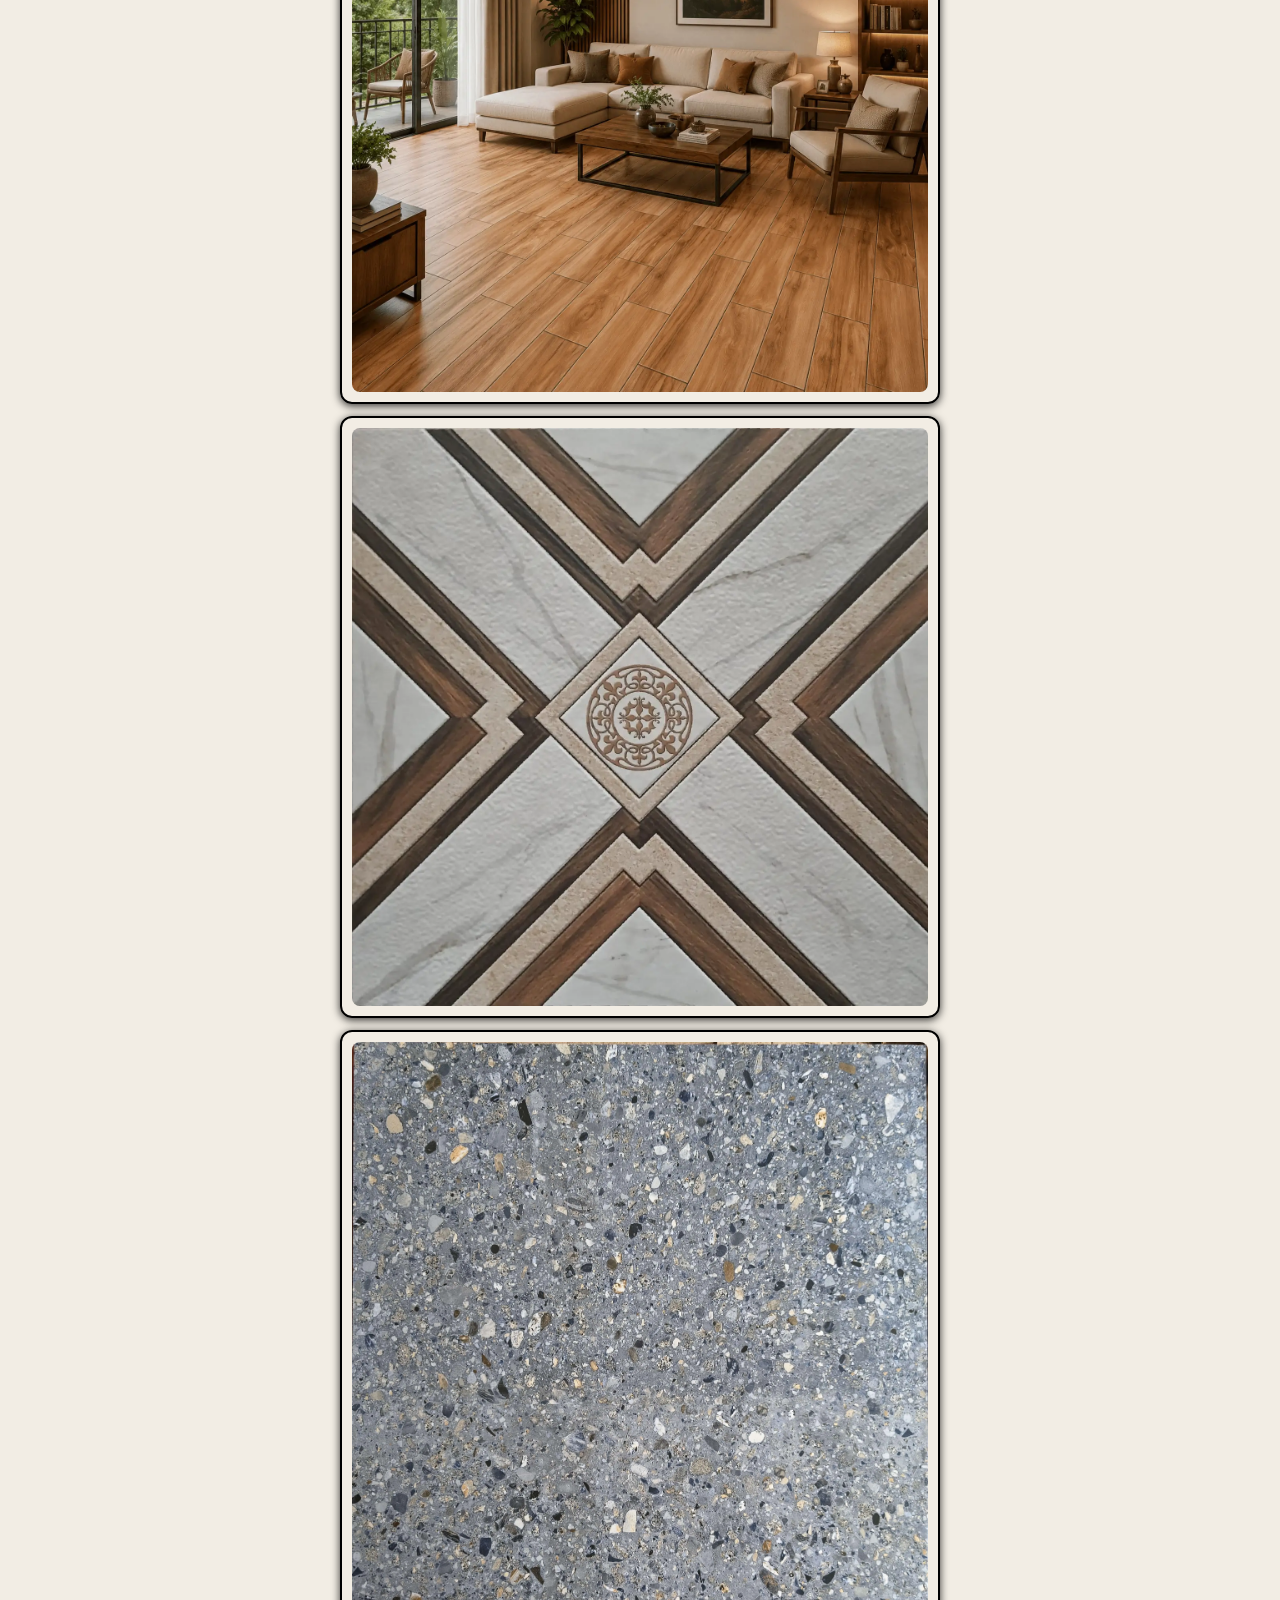
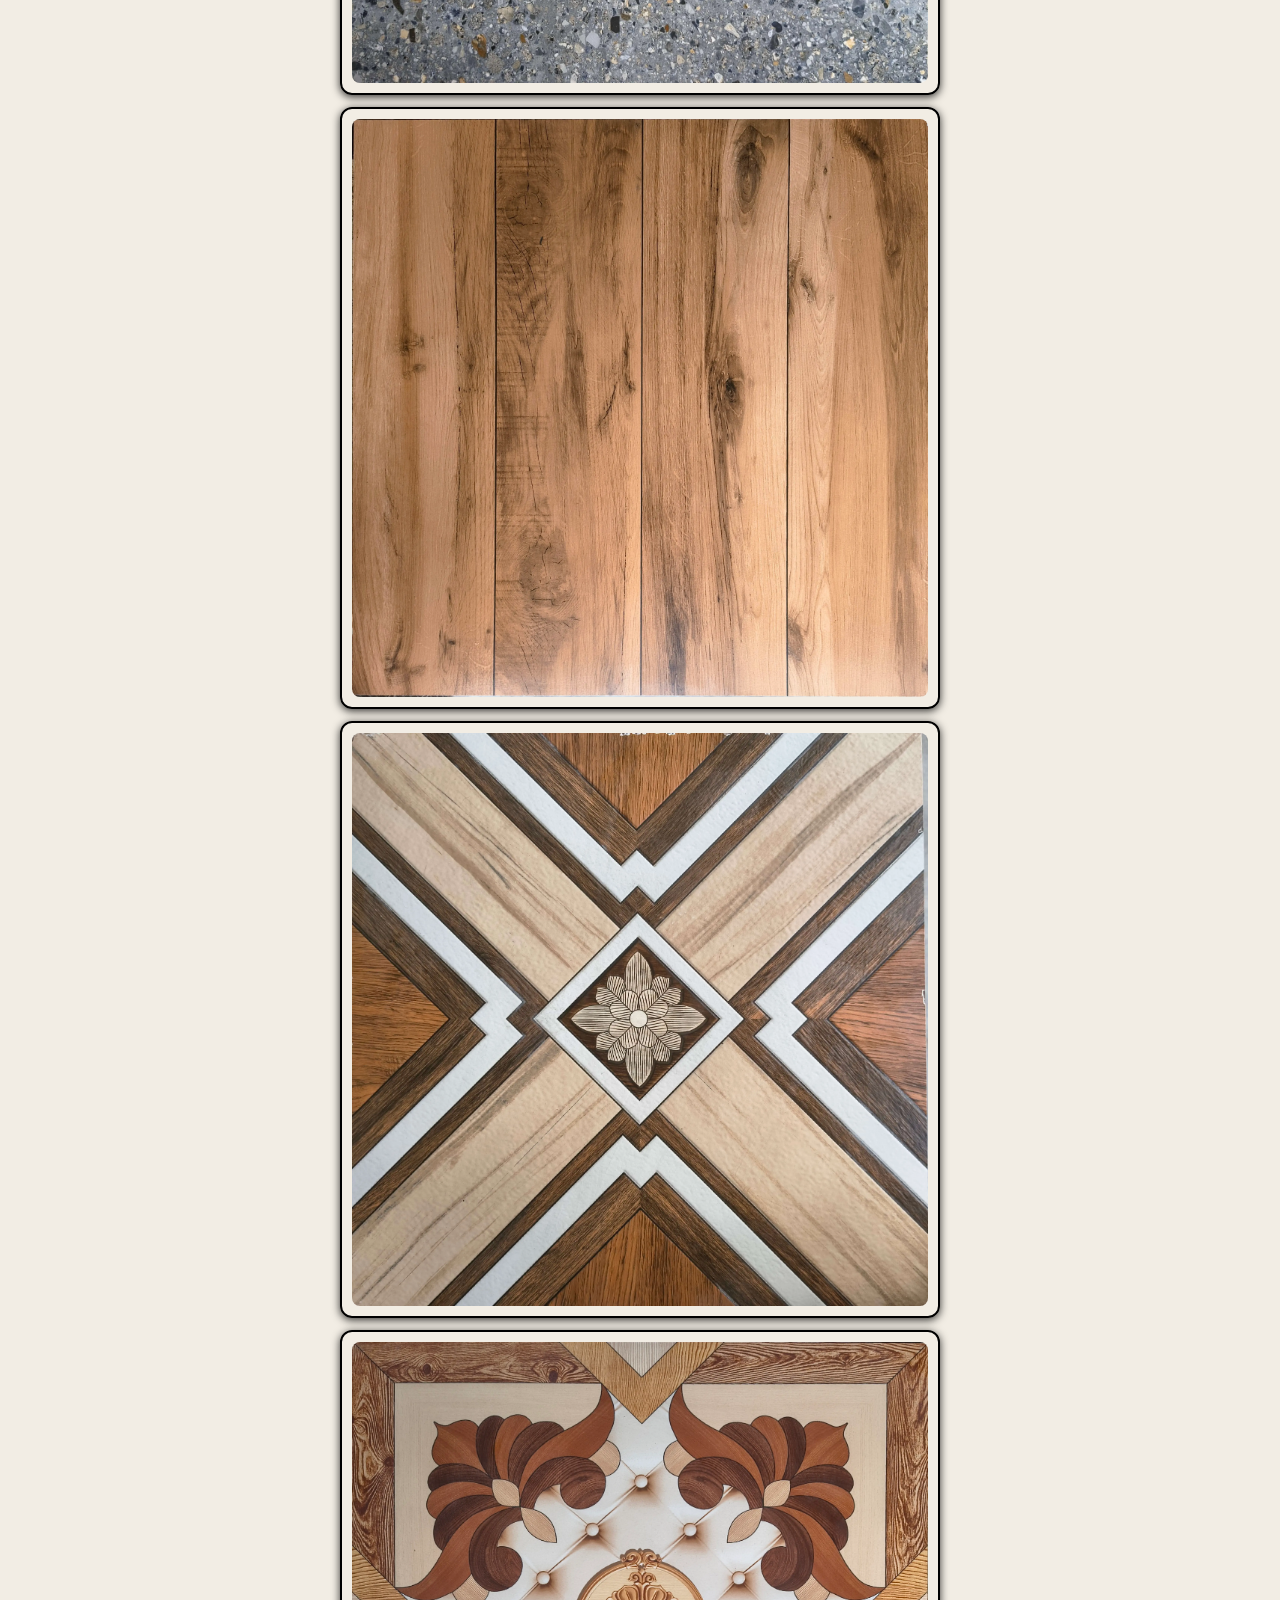
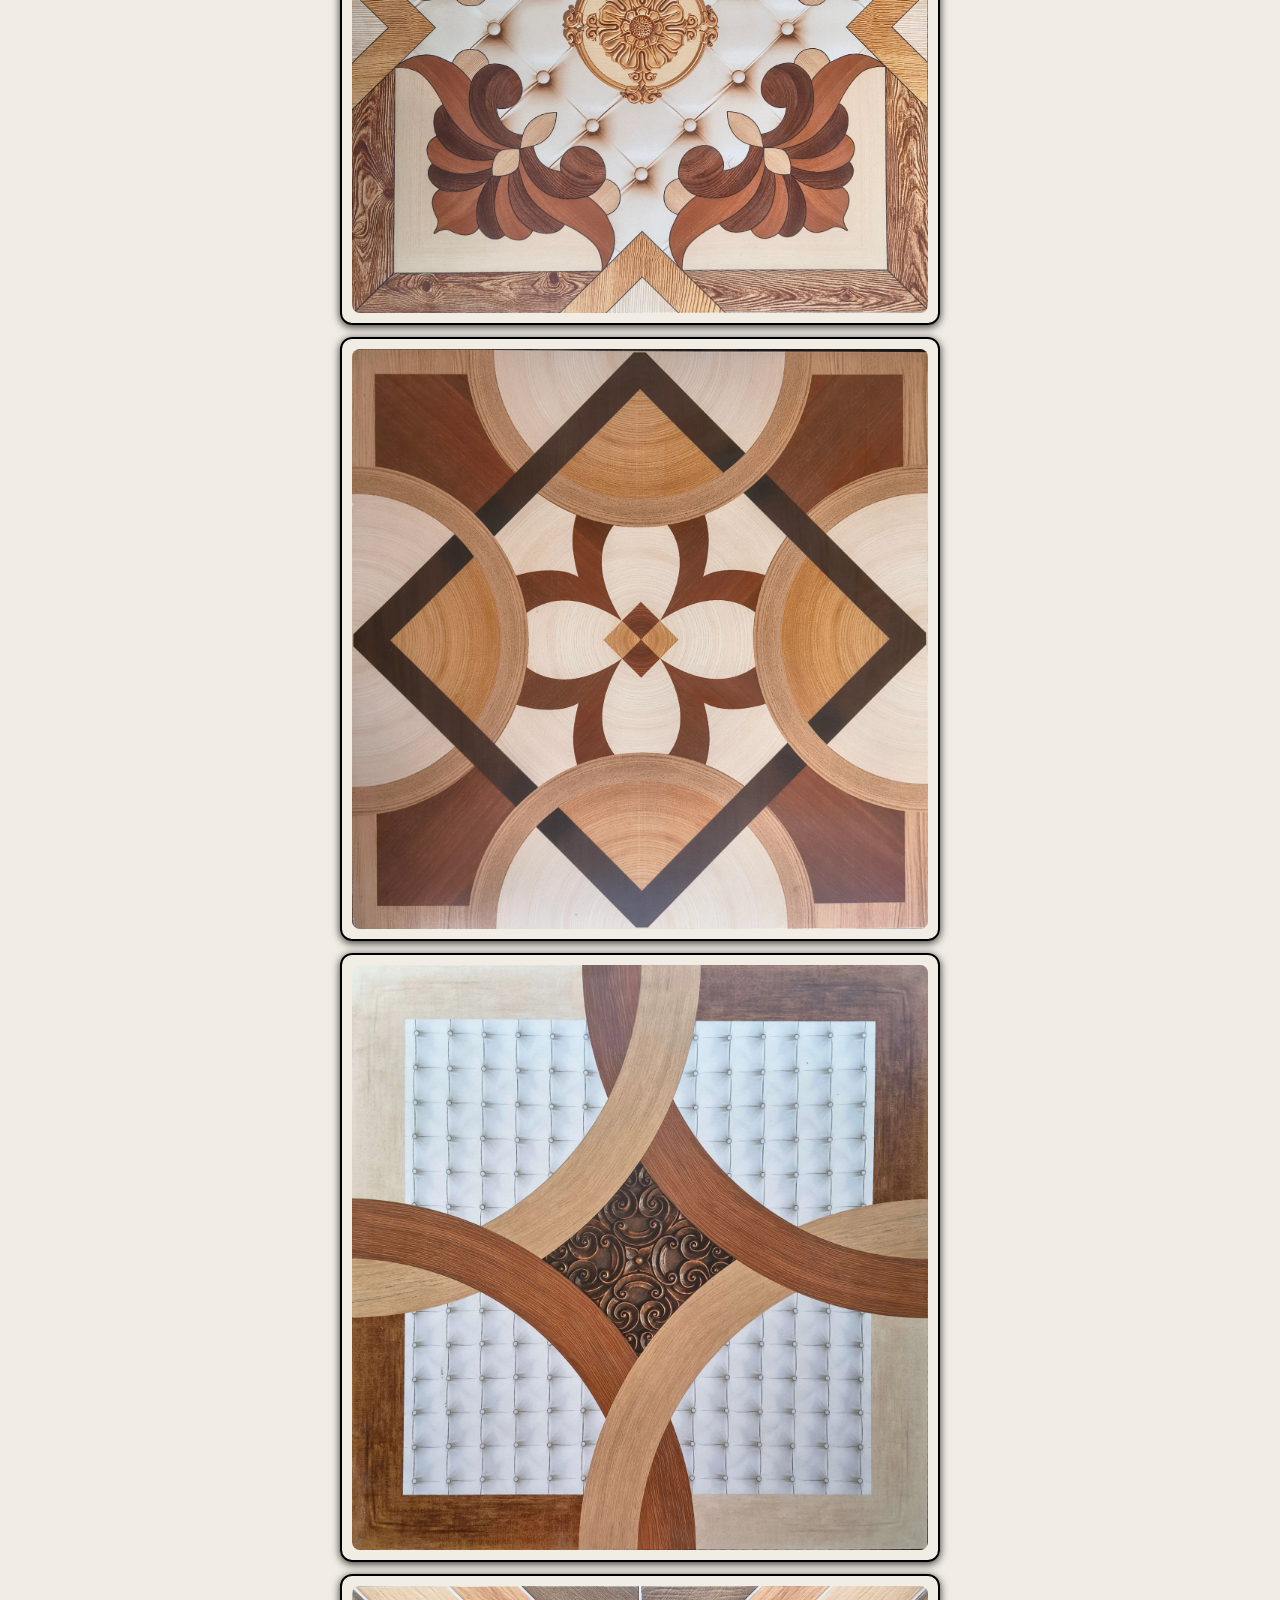
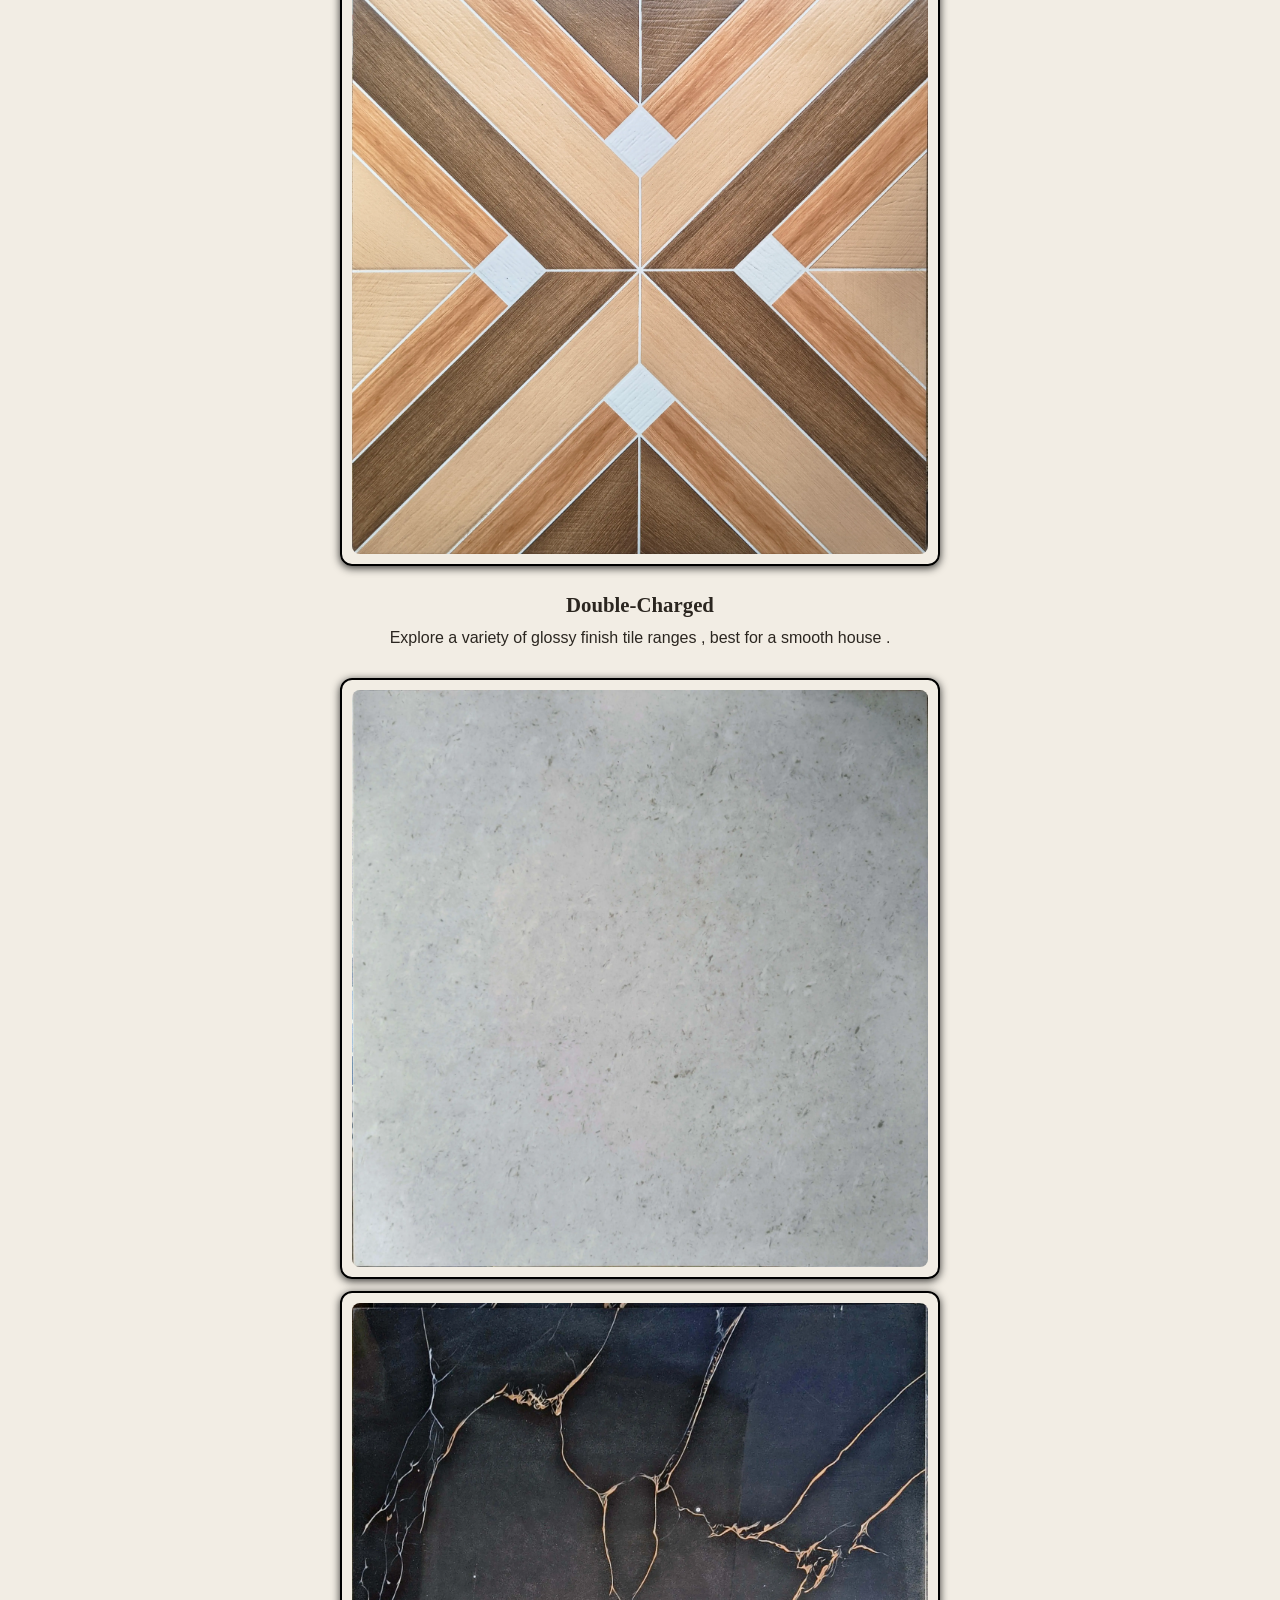
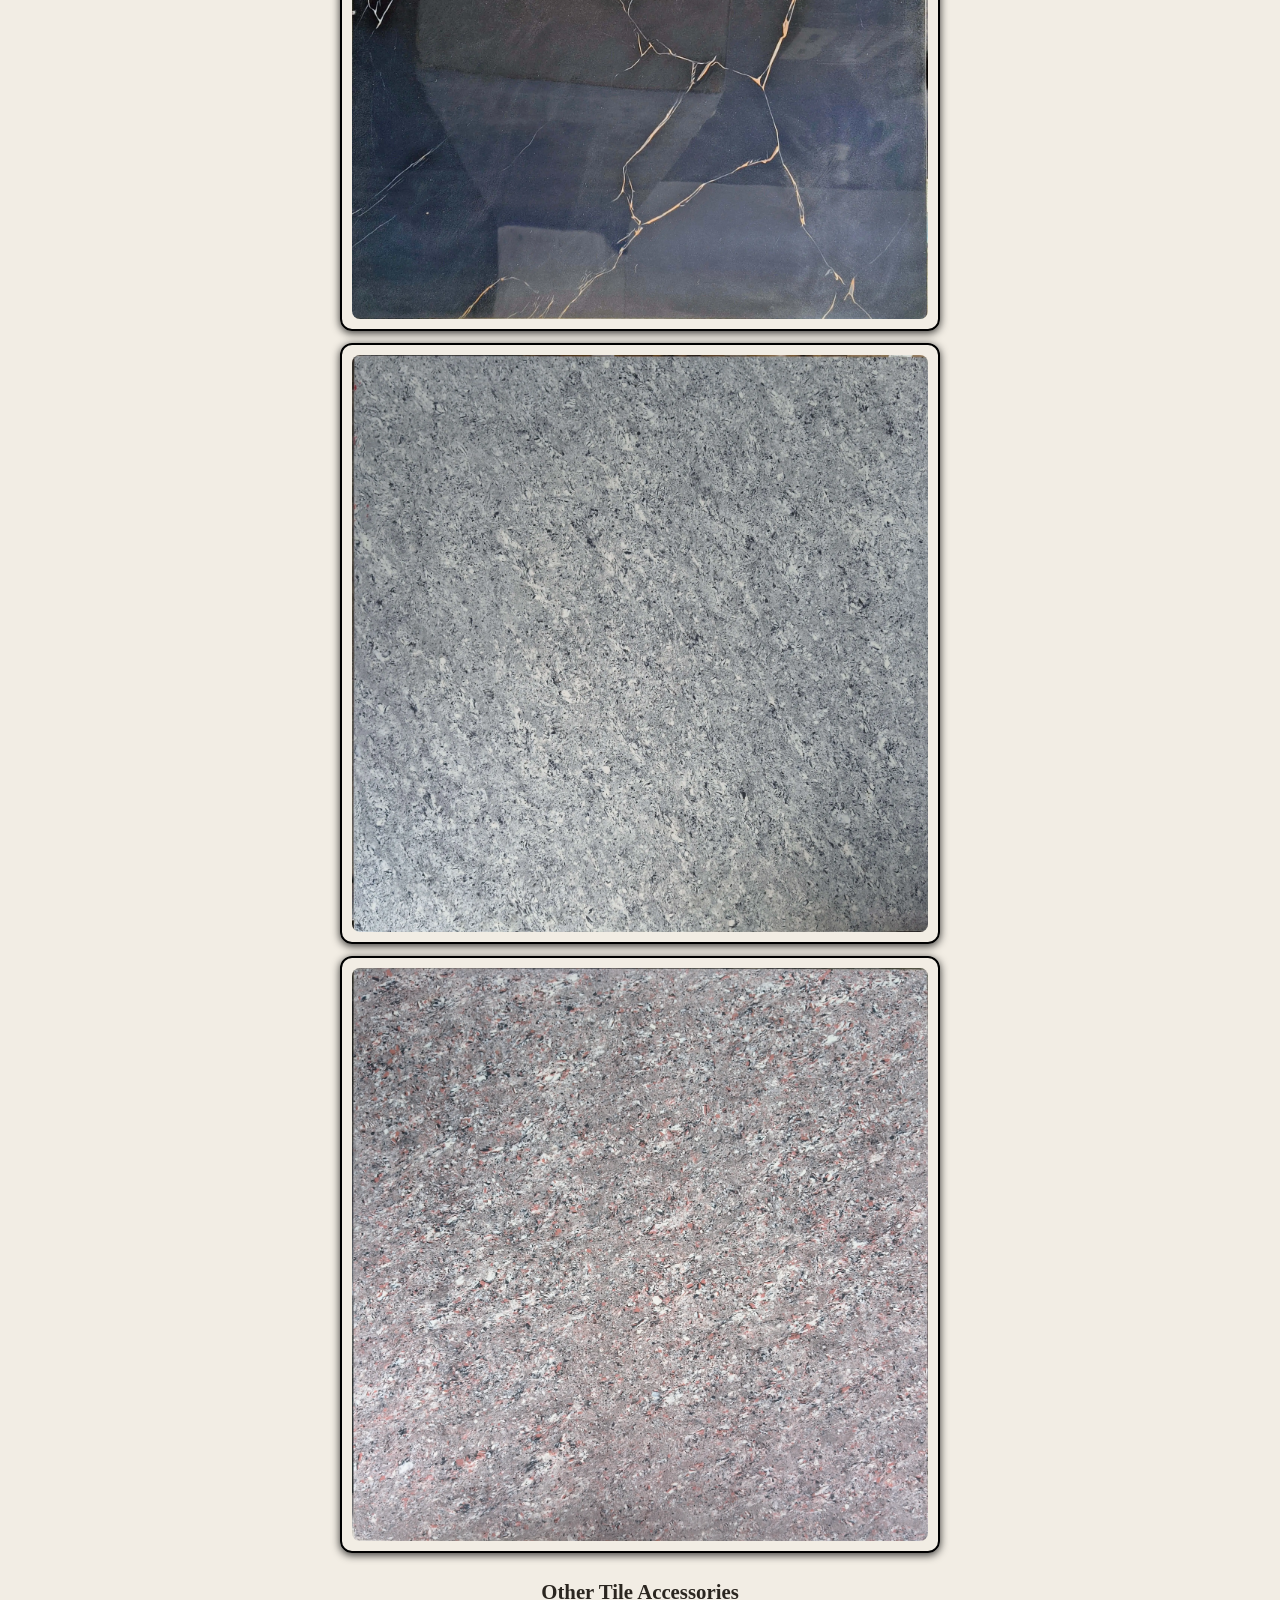
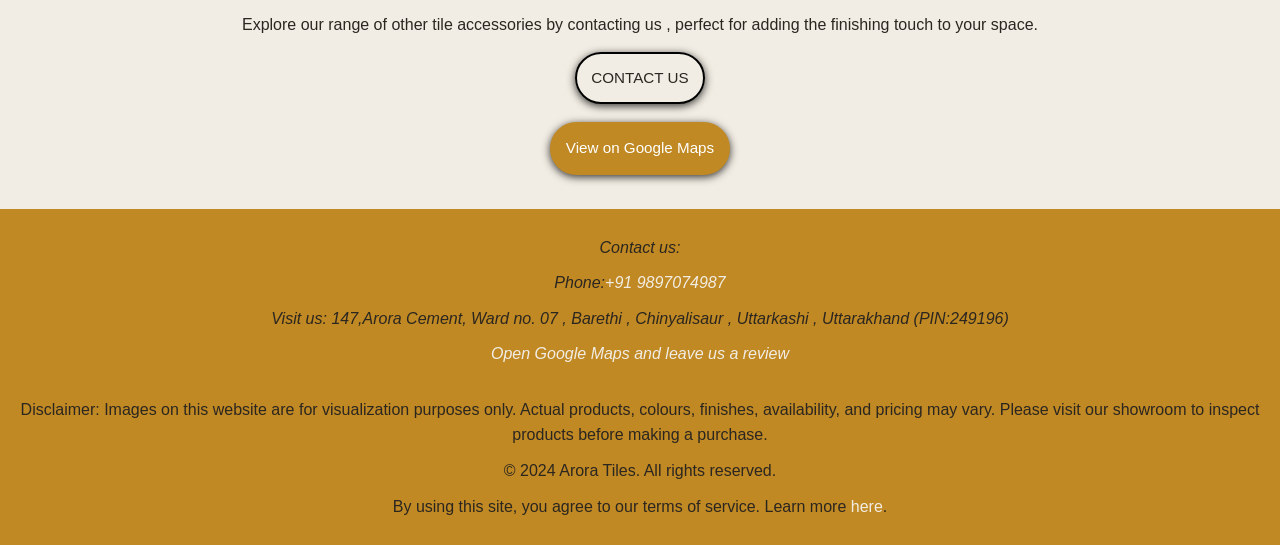
==== commit e9e200ea: "Remove 'old' class from brown-white floor link" ====
--- a/floor.html
+++ b/floor.html
@@ -75,6 +75,10 @@
 
             <a class="card old" href="images/wooden-mat.webp">
               <img src="images/wooden-mat.webp" alt="A sheer wooden look with a great armani design">
+            </a>
+
+            <a class="card" href="images/brown-white-floor.webp">
+              <img src="images/brown-white-floor.webp" alt="A sheer wooden brown-white floor look with a great design">
             </a>
 
             <a class="card" href="images/grey-stone.webp">
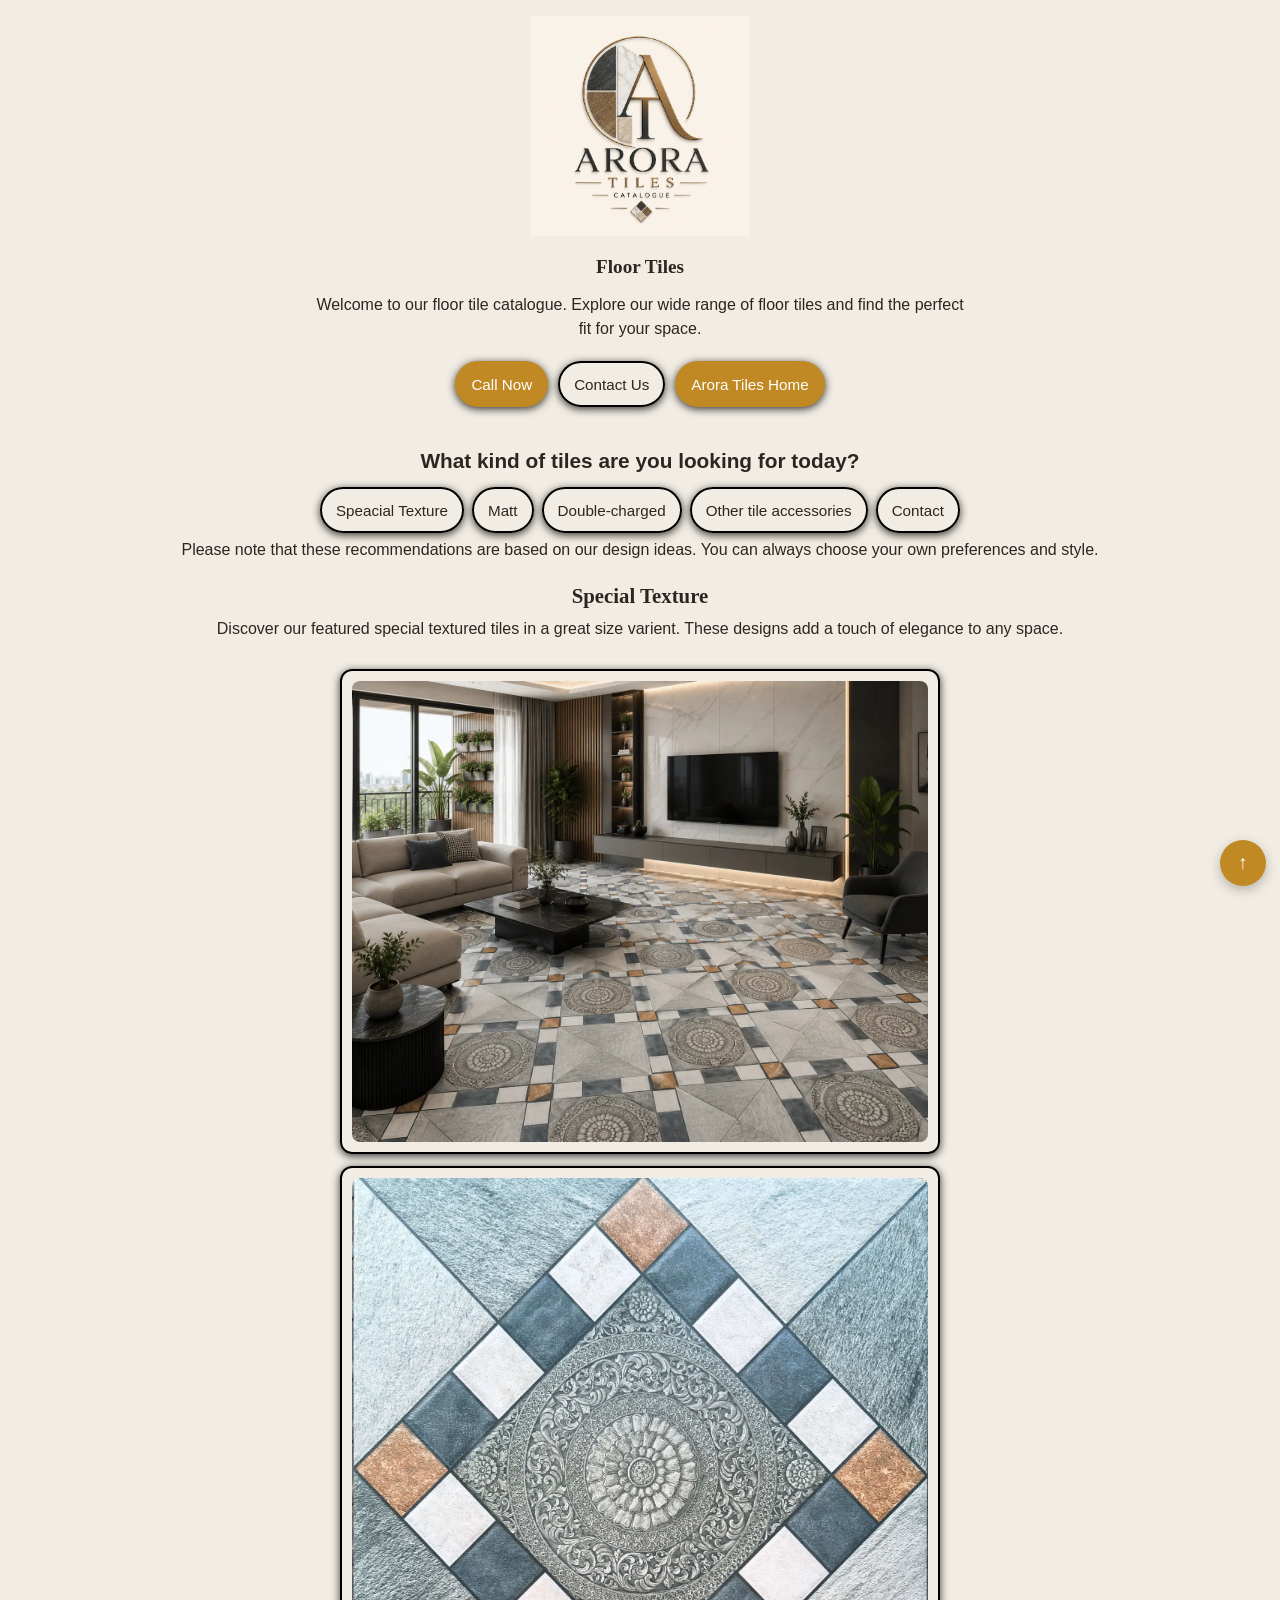
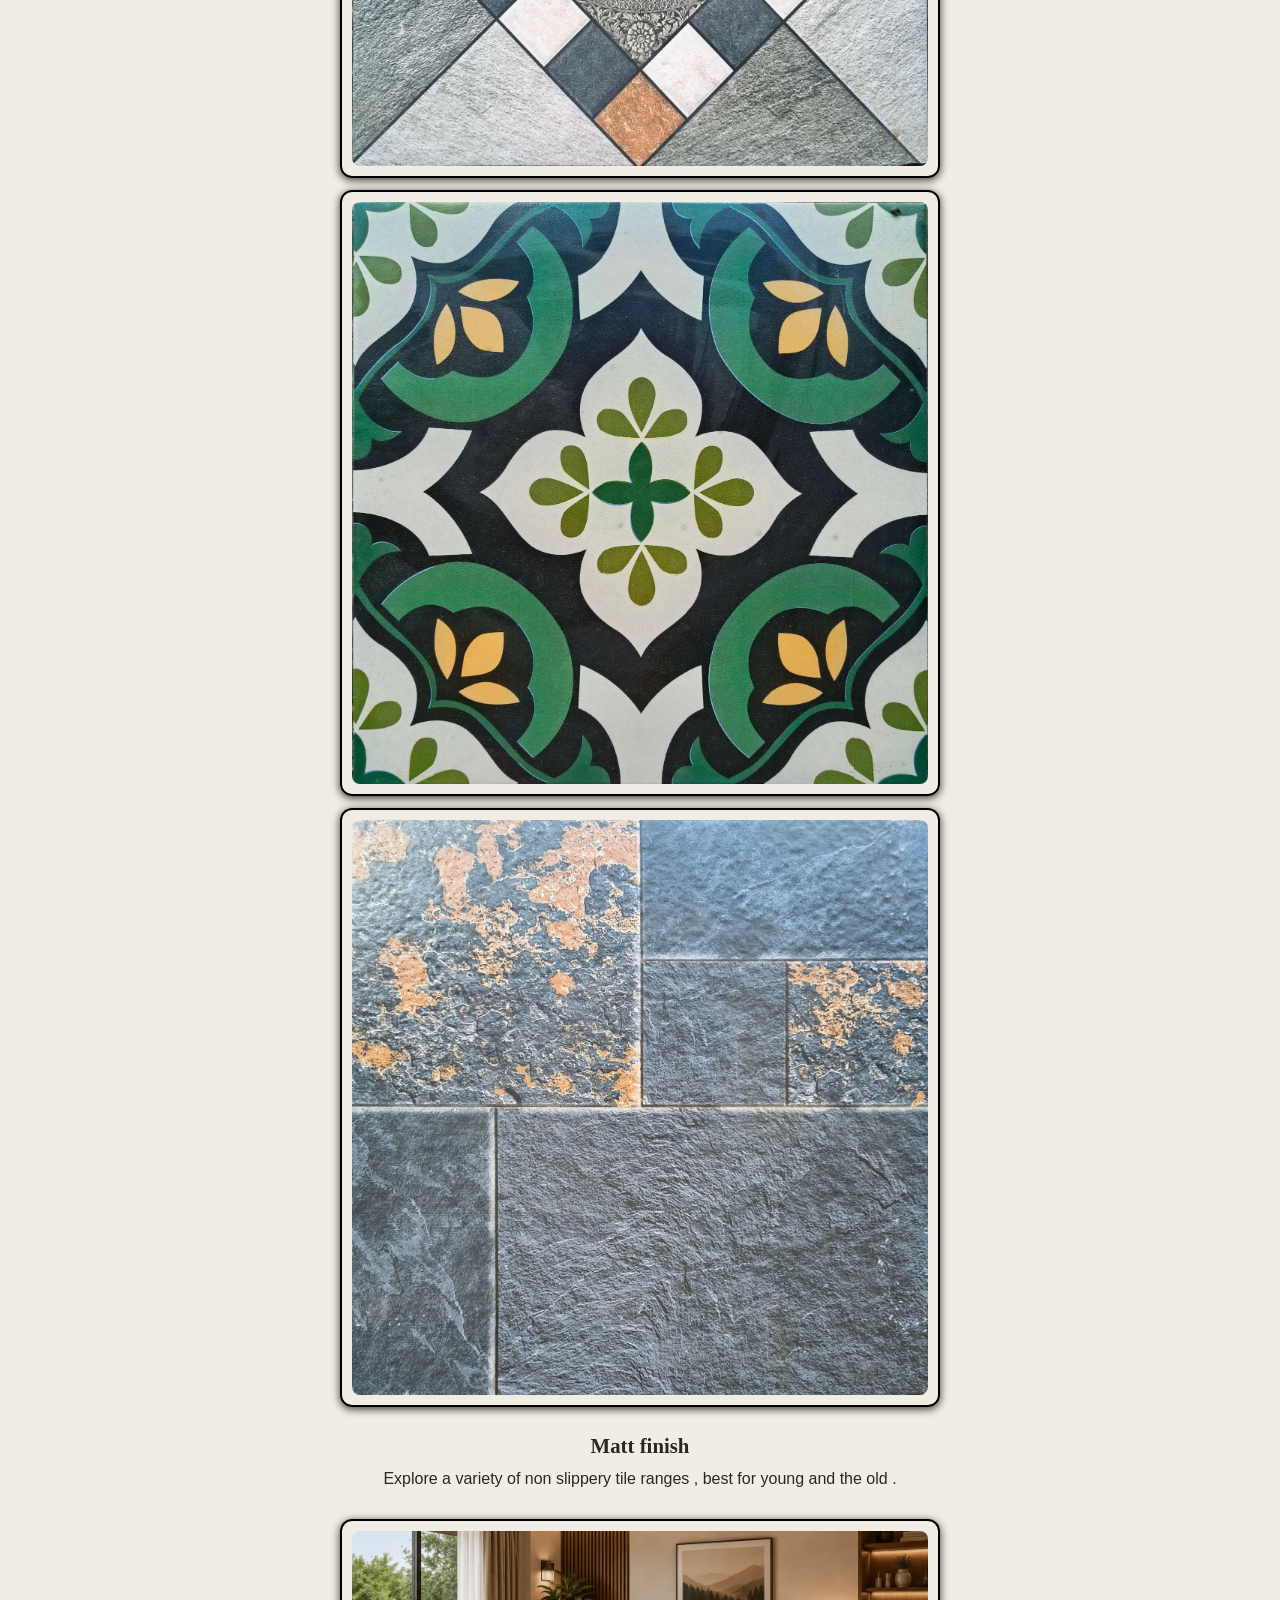
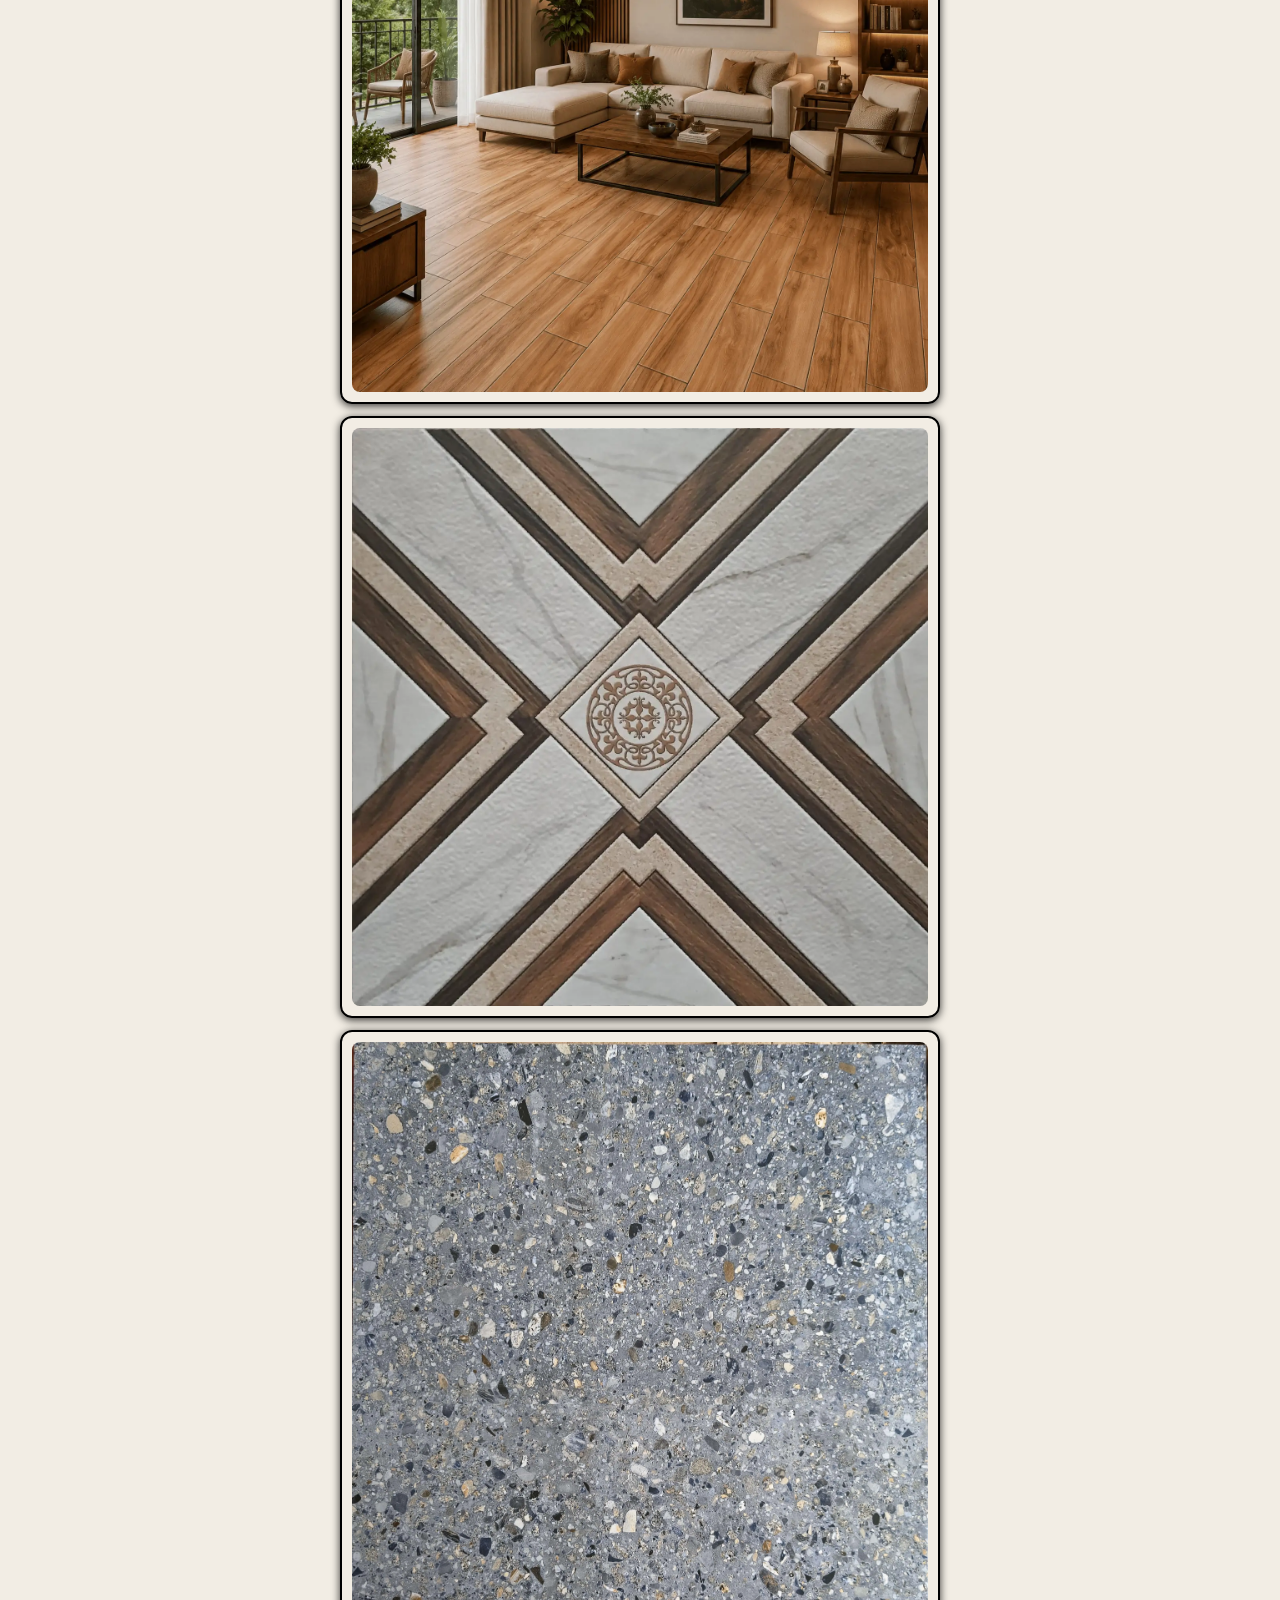
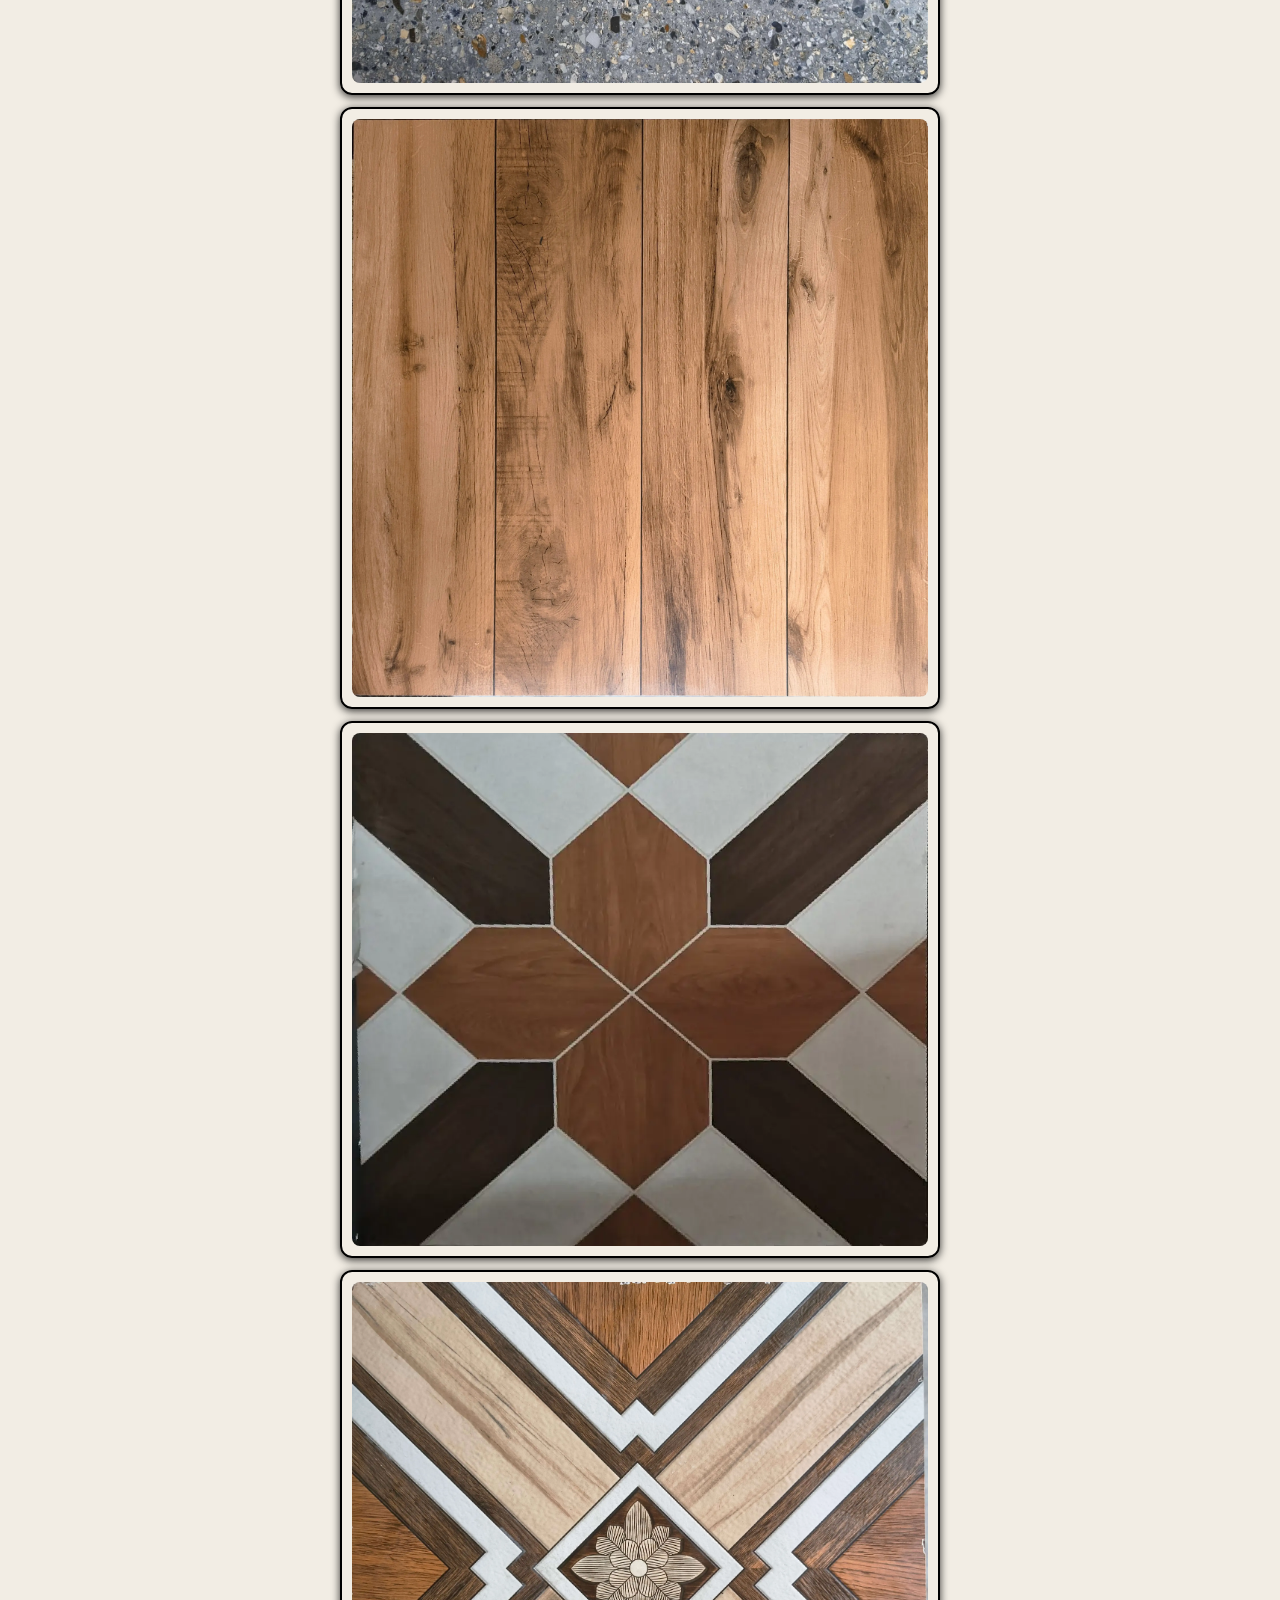
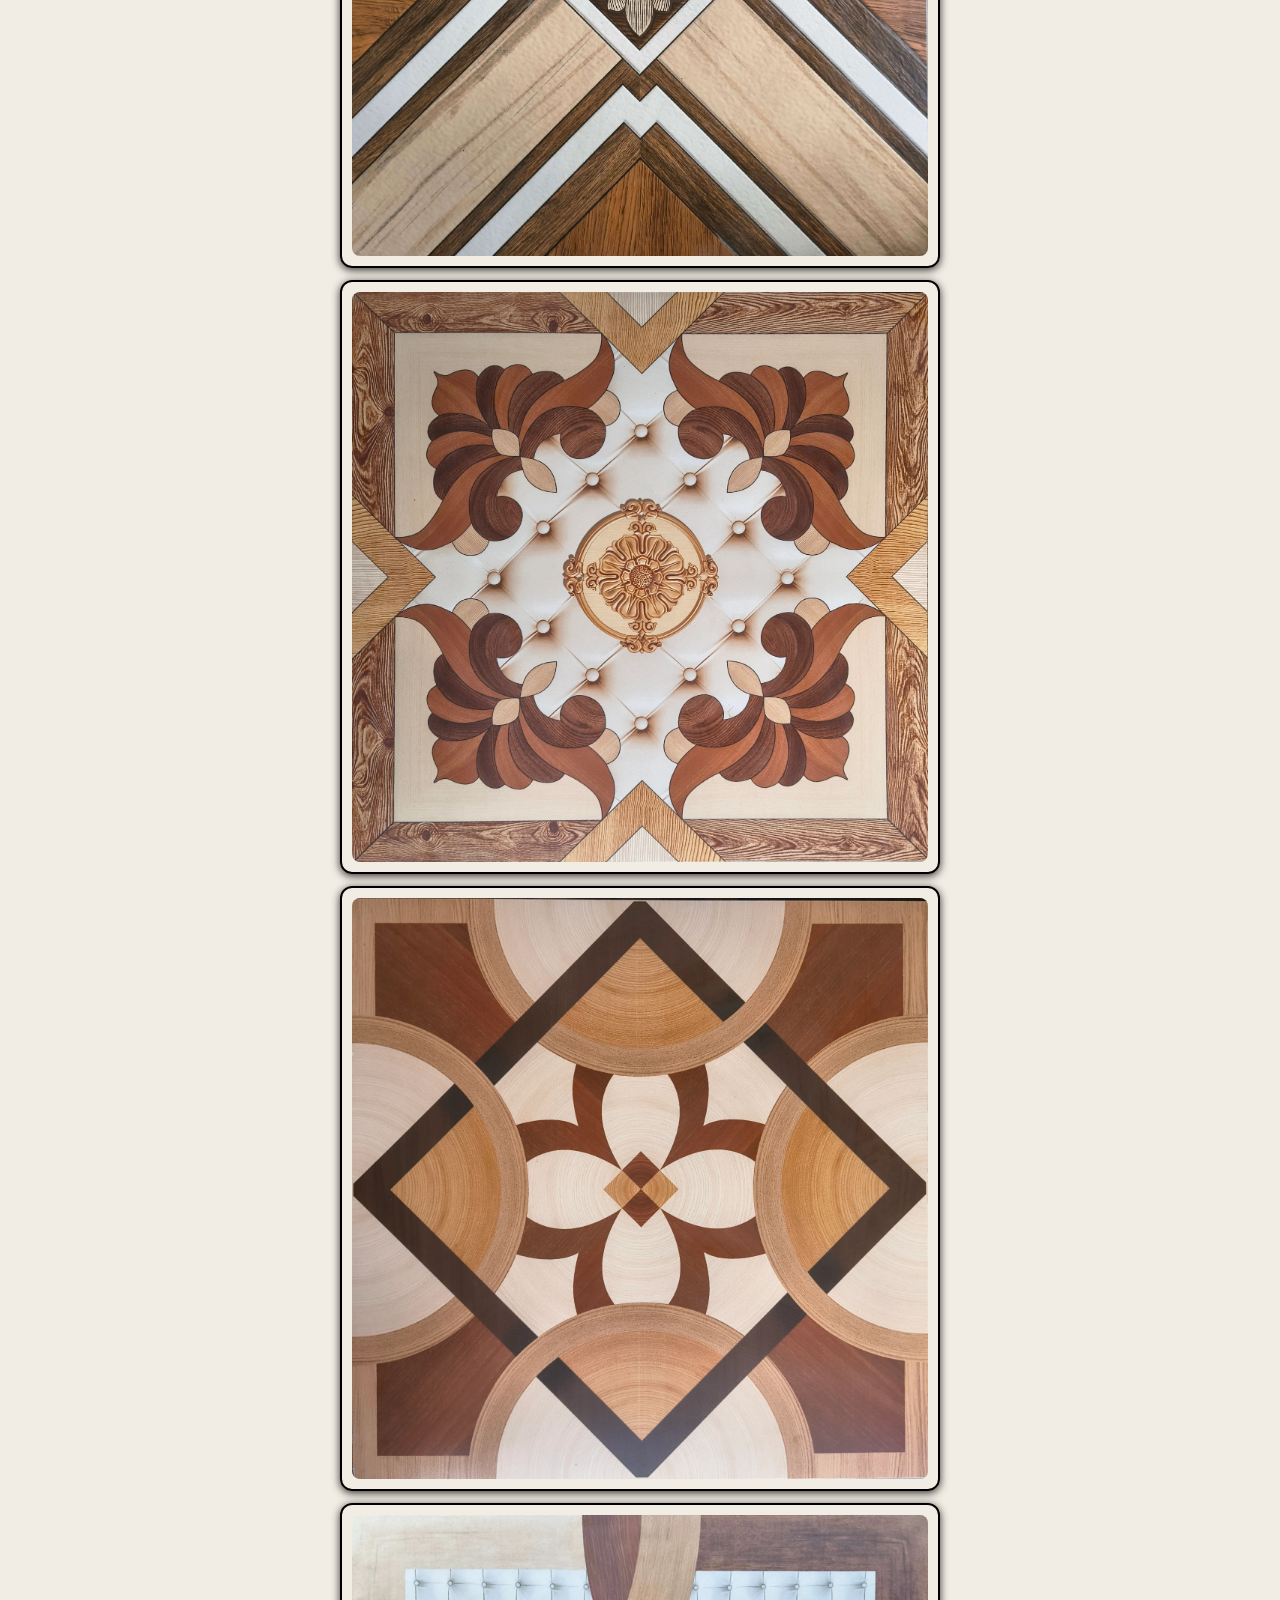
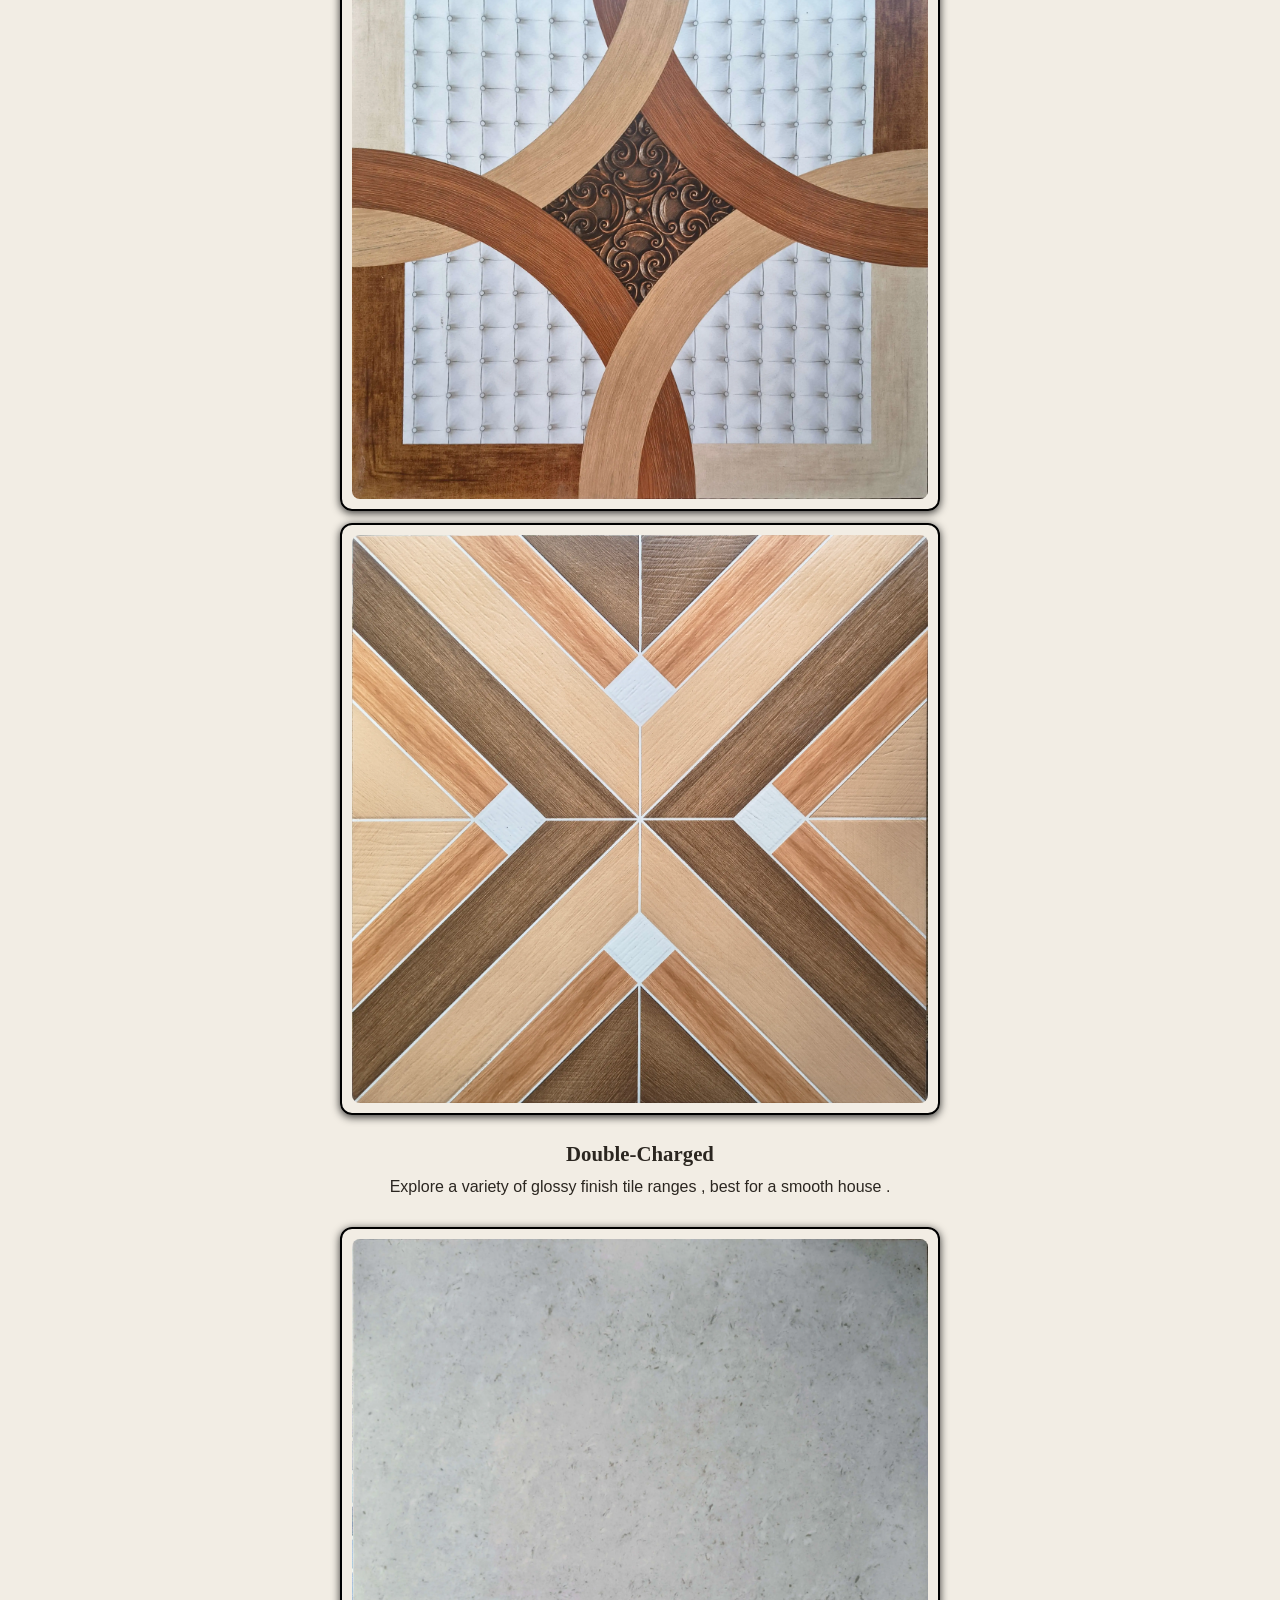
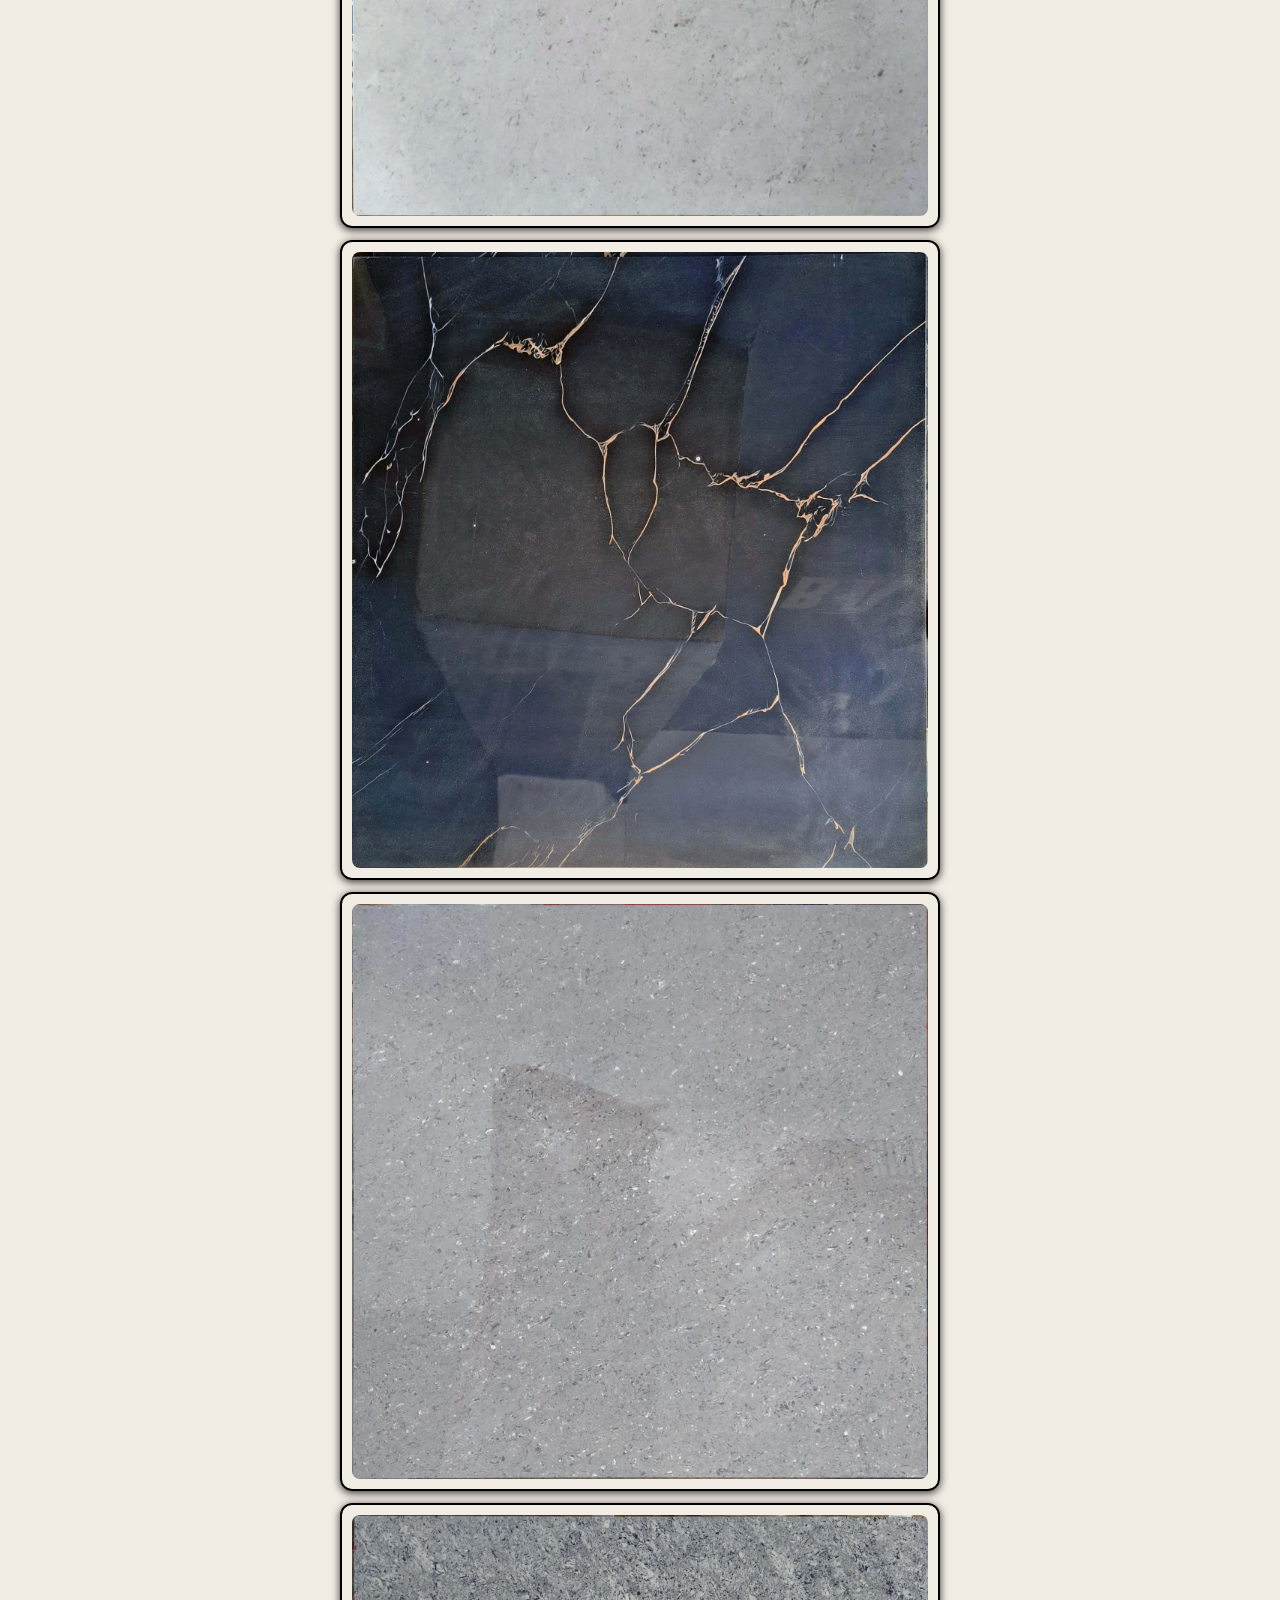
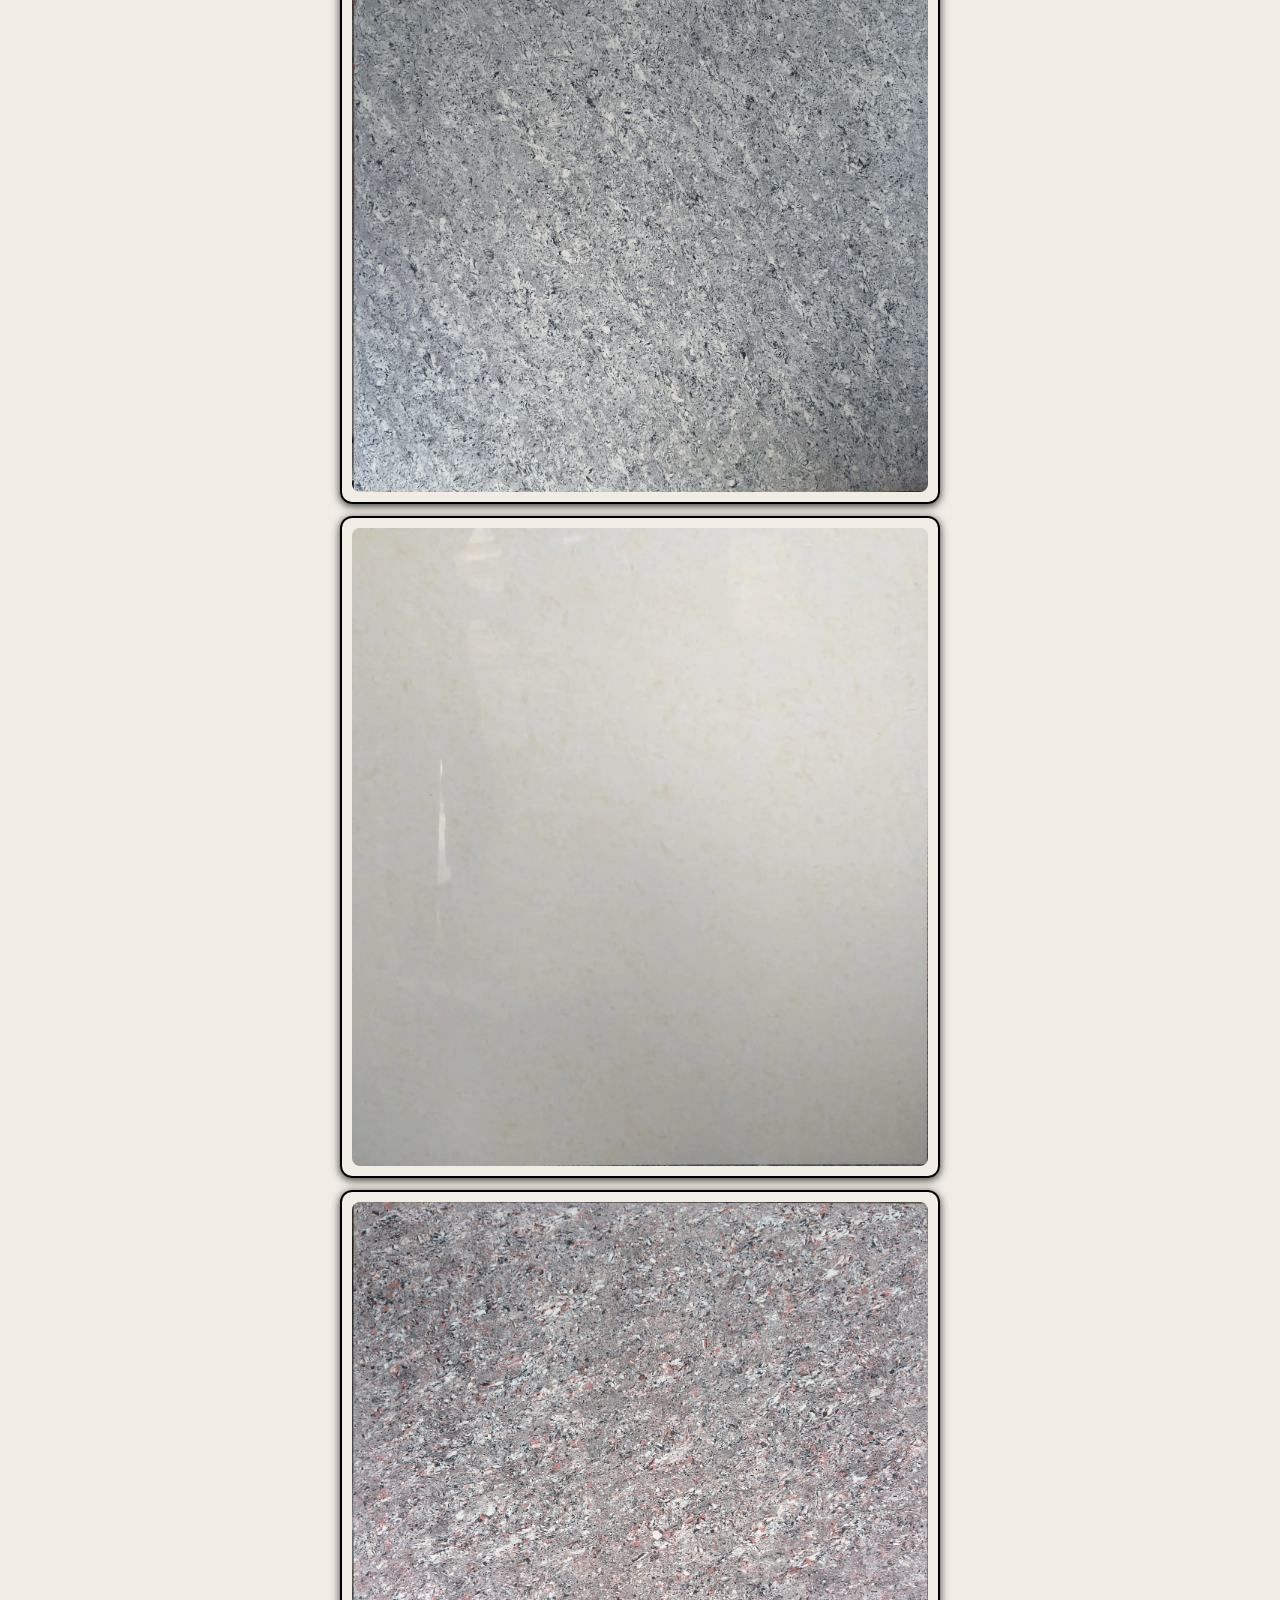
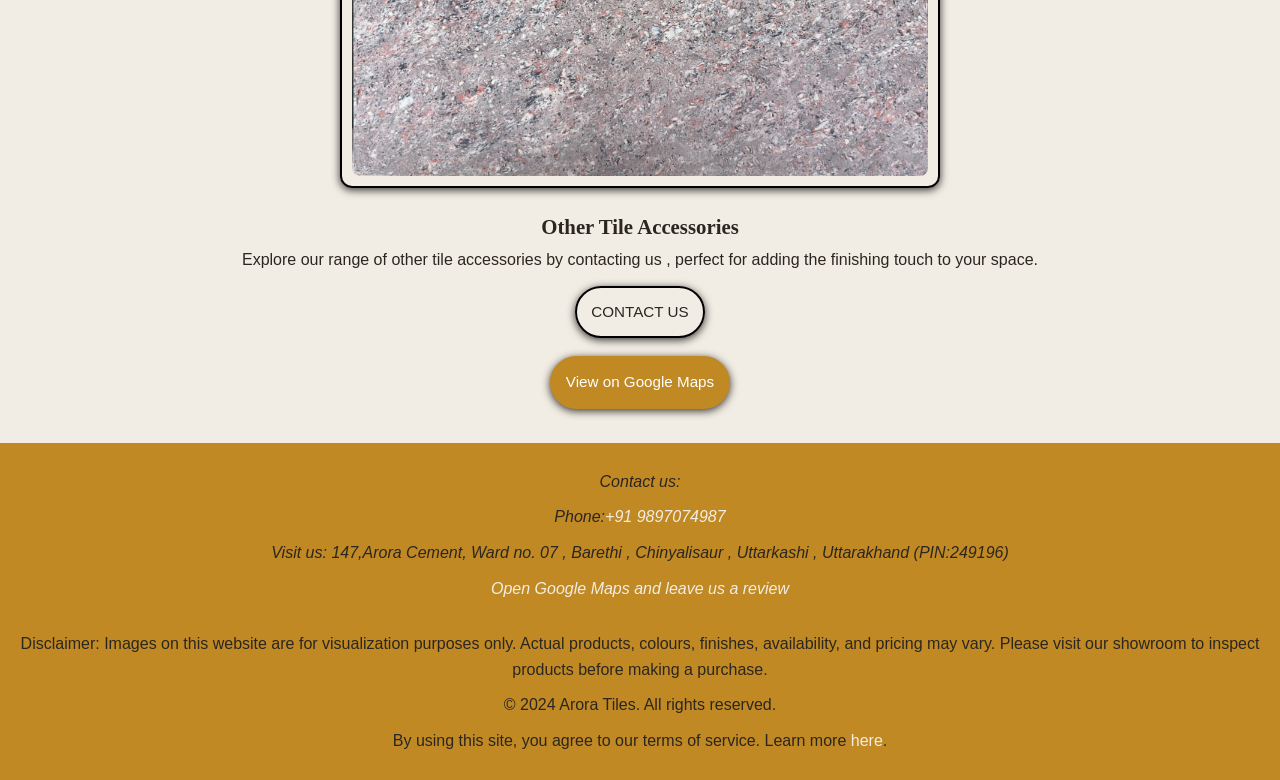
==== commit c3ed501e: "Added new designs for floor" ====
--- a/floor.html
+++ b/floor.html
@@ -91,7 +91,11 @@
 
             <a class="card" href="images/techno-wood.webp">
               <img src="images/techno-wood.webp" alt="A beautiful sprinkled grey design perfect for a bright day.">   
-          </a>
+            </a>
+
+            <a class="card" href="images/wooden-punch-matt.webp">
+              <img src="images/wooden-punch-matt.webp" alt="A beautiful punched matt design perfect for a bright day.">   
+            </a>
 
             <a class="card" href="images/armani-brown.webp">
               <img src="images/armani-brown.webp" alt="A sheer wooden look with a great armani design">
@@ -128,8 +132,16 @@
               <img src="images/jet-black.webp" alt="A beautiful glossy black design perfect for your rooms.">
             </a>
 
+            <a class="card" href="images/silver-gold-dc.webp">
+              <img src="images/silver-gold-dc.webp" alt="A beautiful sprinkled grey design perfect for a bright day.">   
+            </a>
+
             <a class="card" href="images/silver-ash.webp">
               <img src="images/silver-ash.webp" alt="A beautiful glossy silver-ash design perfect for your rooms.">
+            </a>
+
+            <a class="card" href="images/silver-dove-dc.webp">
+              <img src="images/silver-dove-dc.webp" alt="A beautiful double charged design perfect for a bright day.">   
             </a>
 
             <a class="card" href="images/silver-lava.webp">
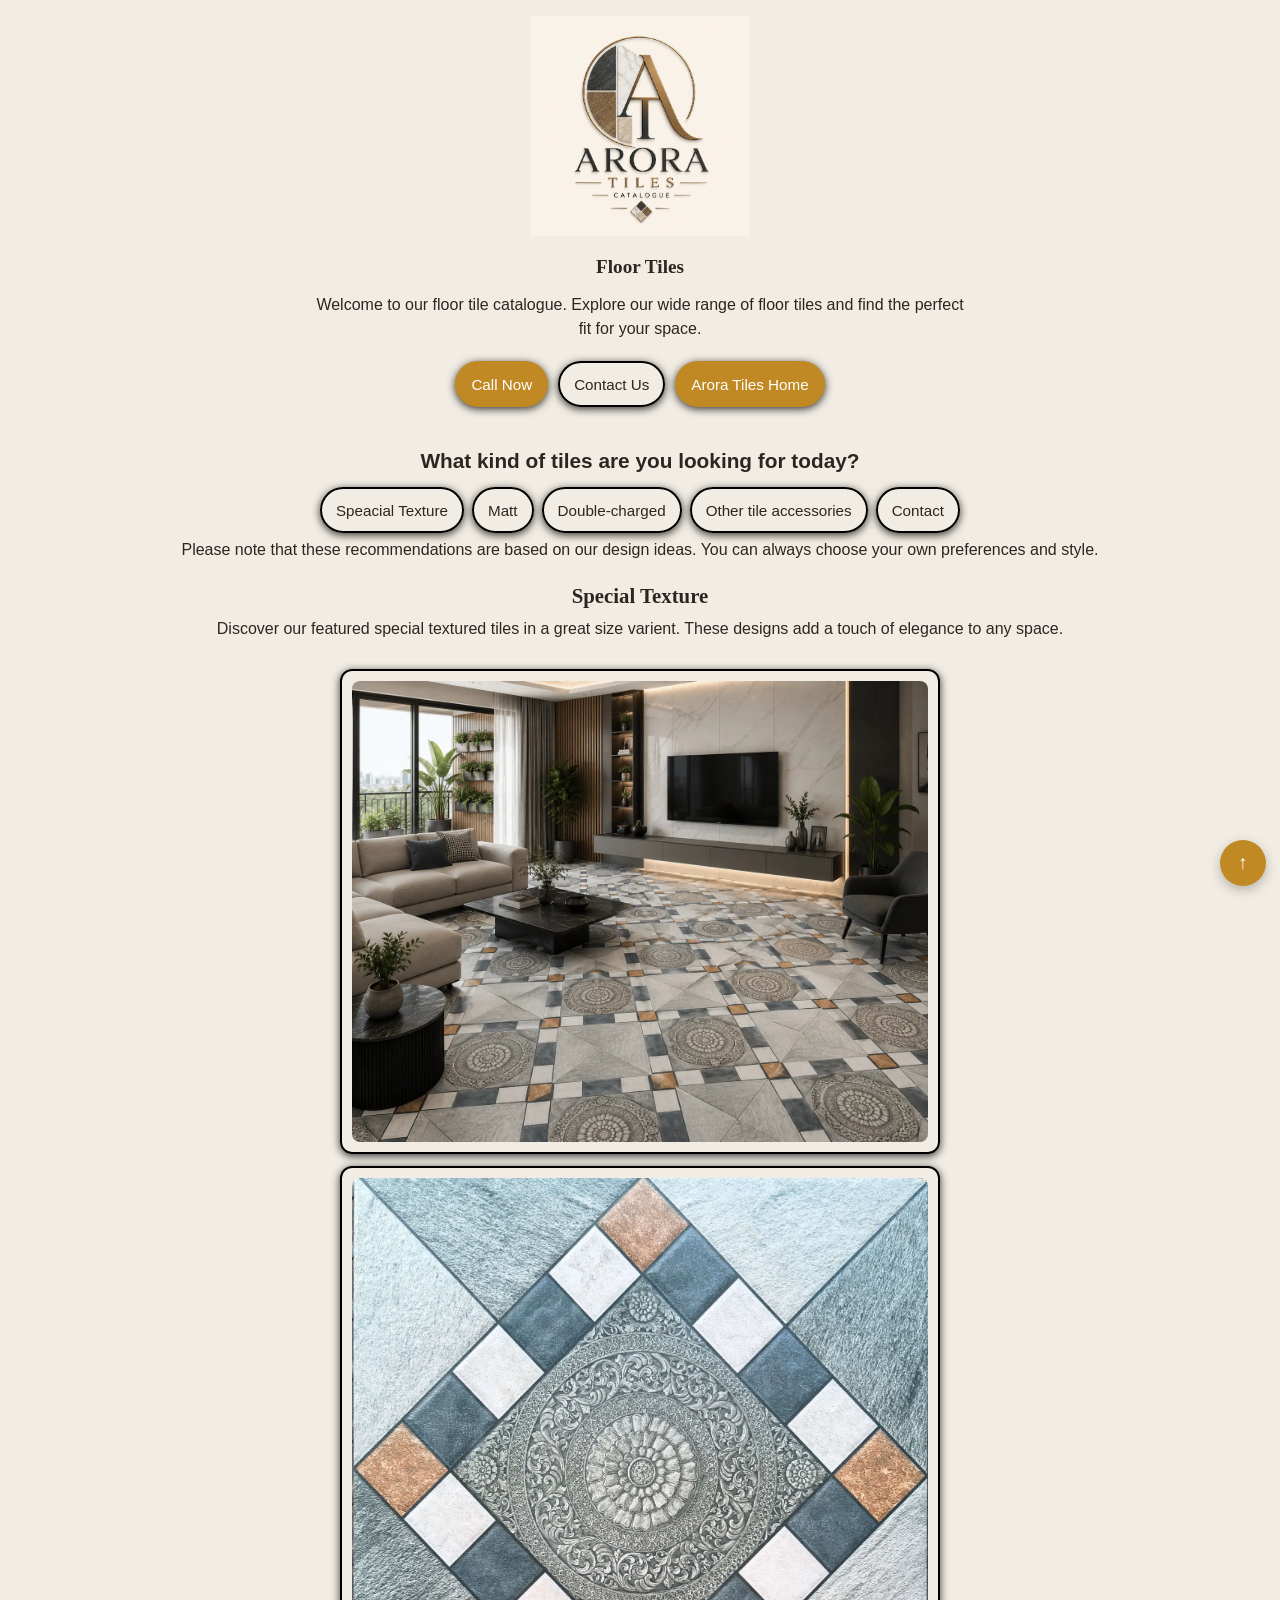
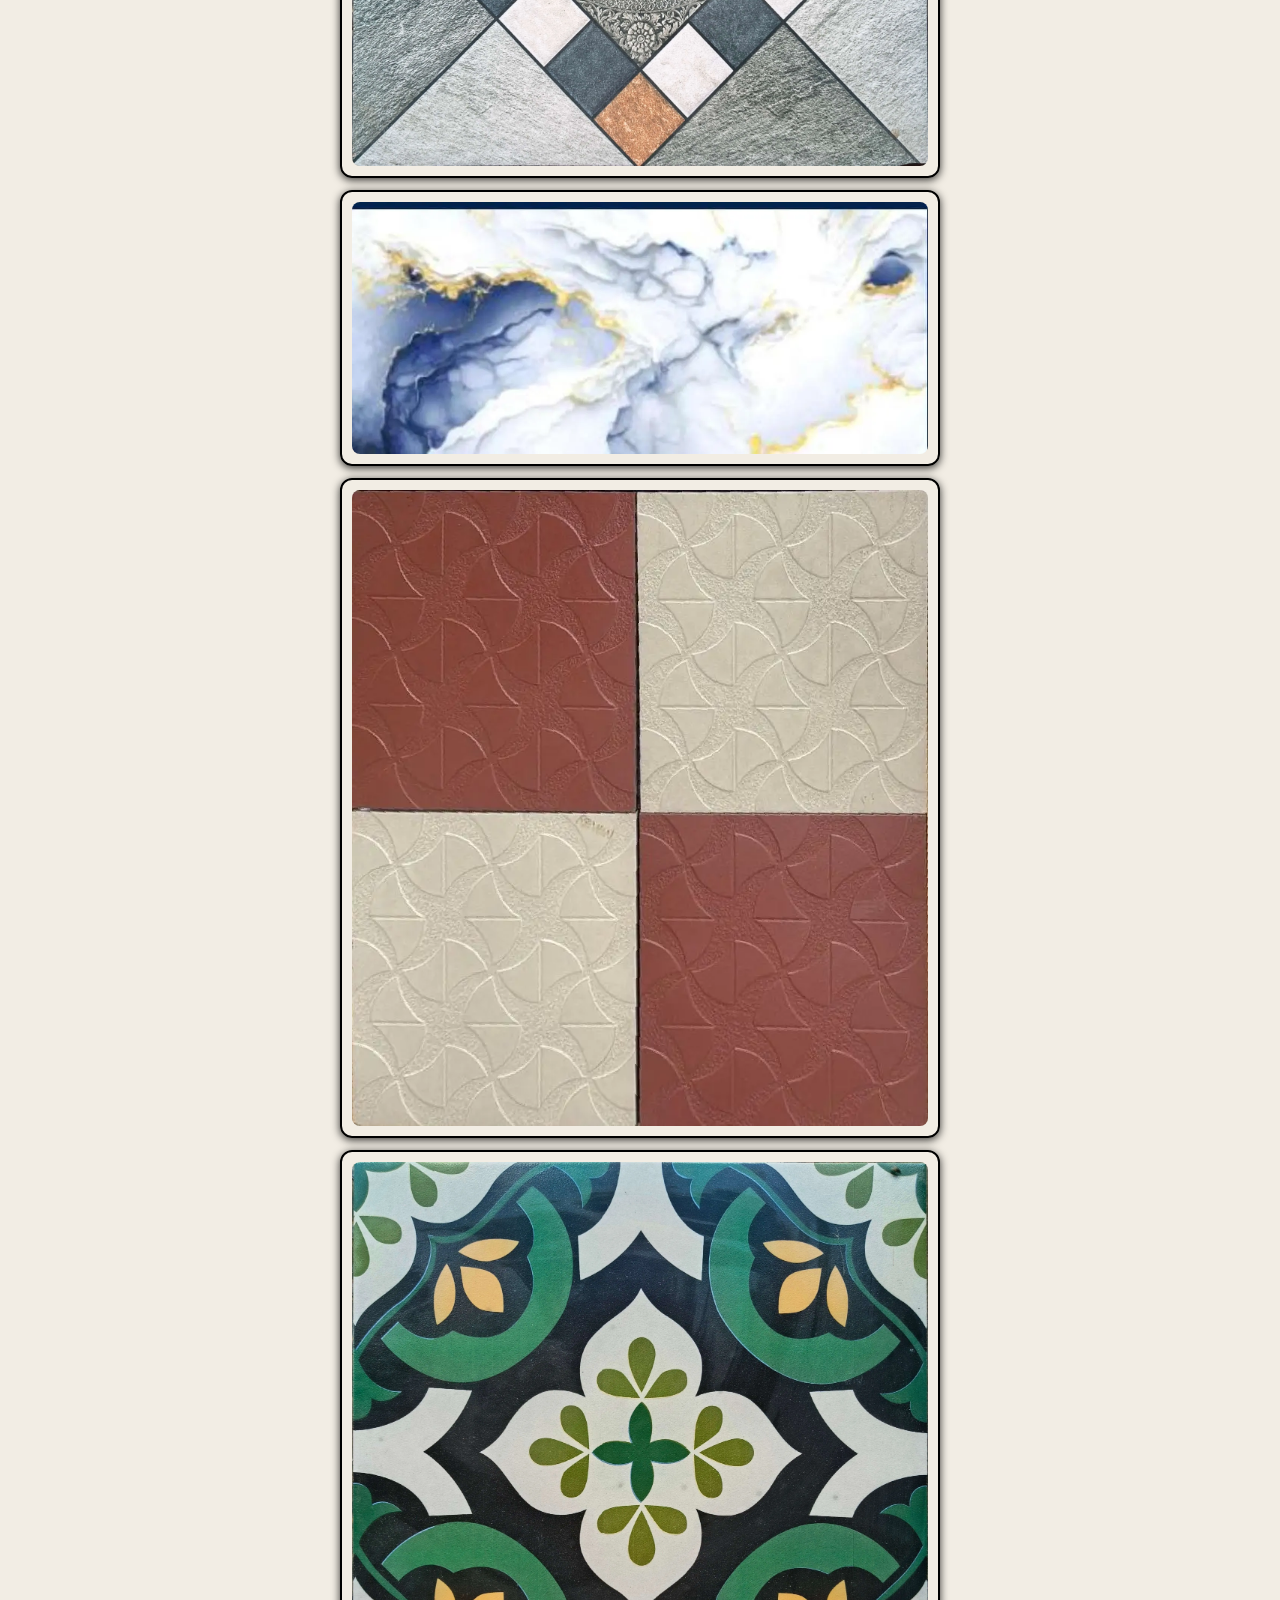
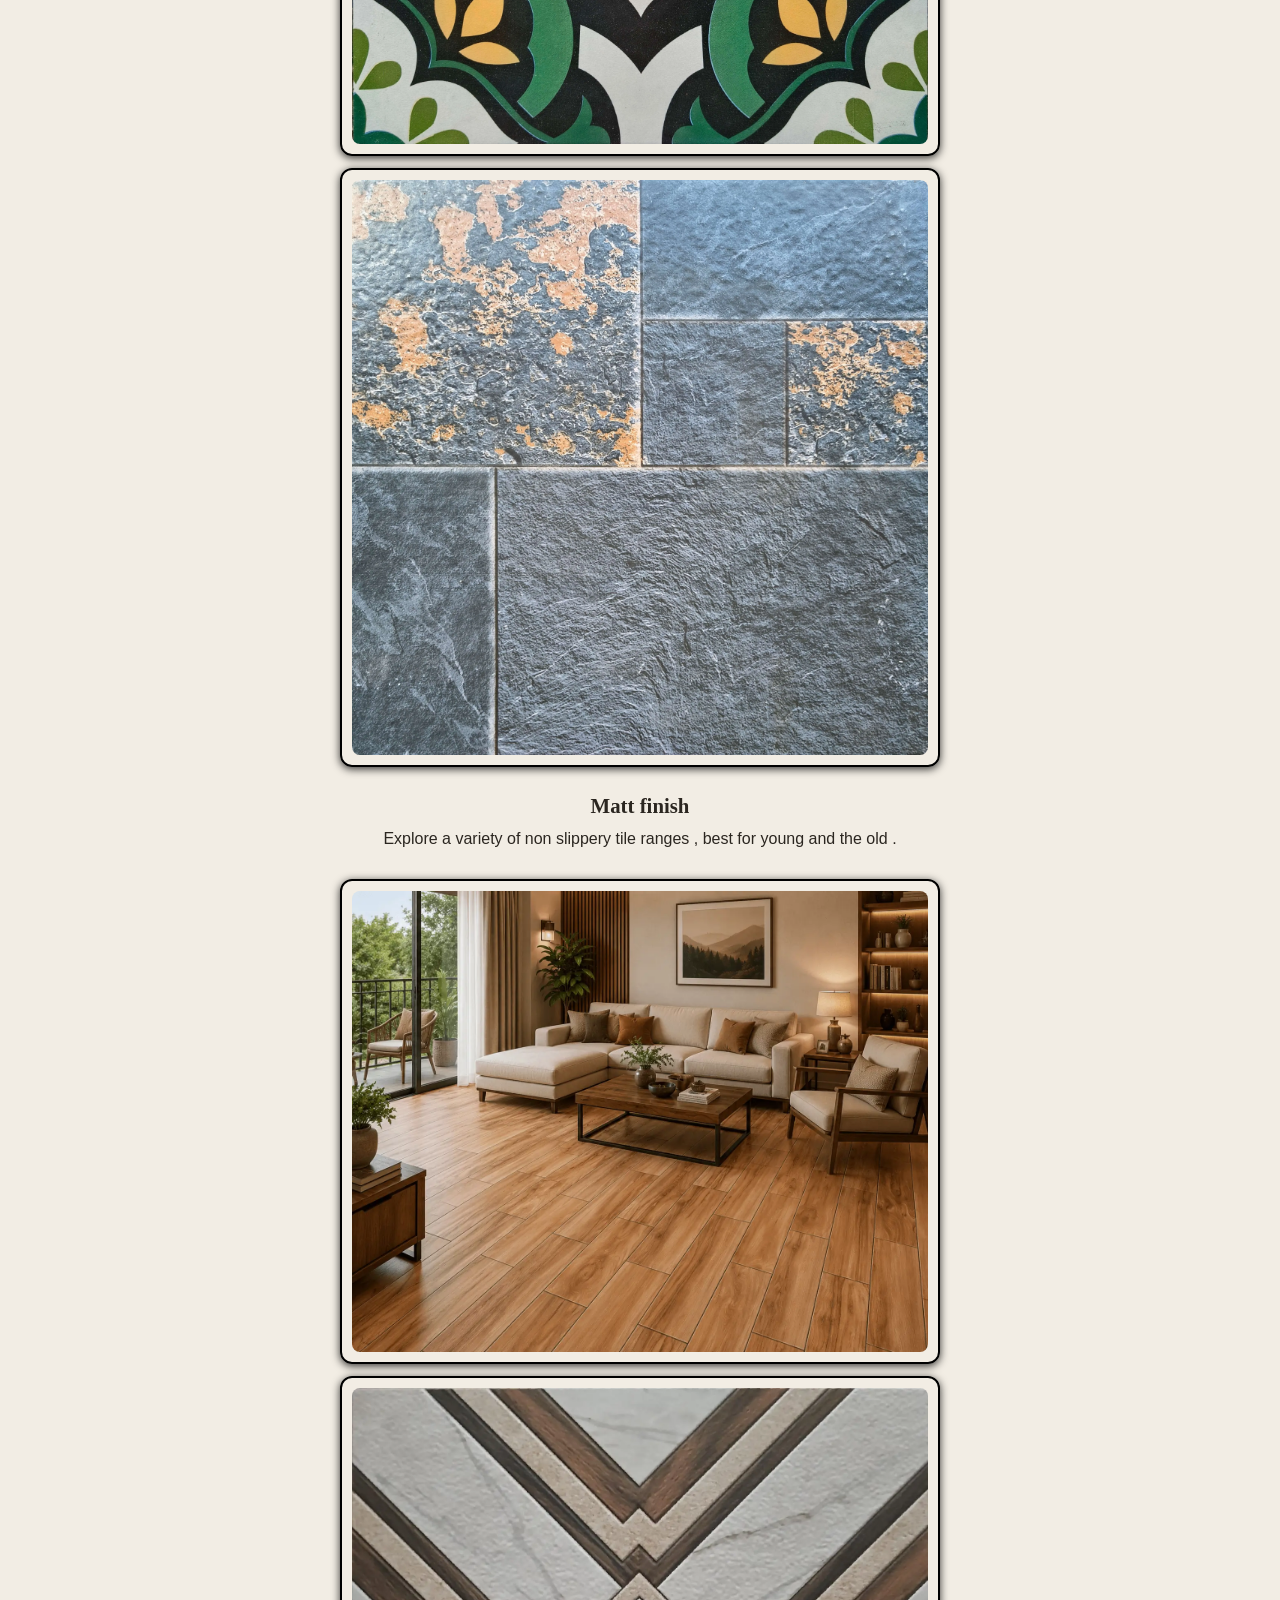
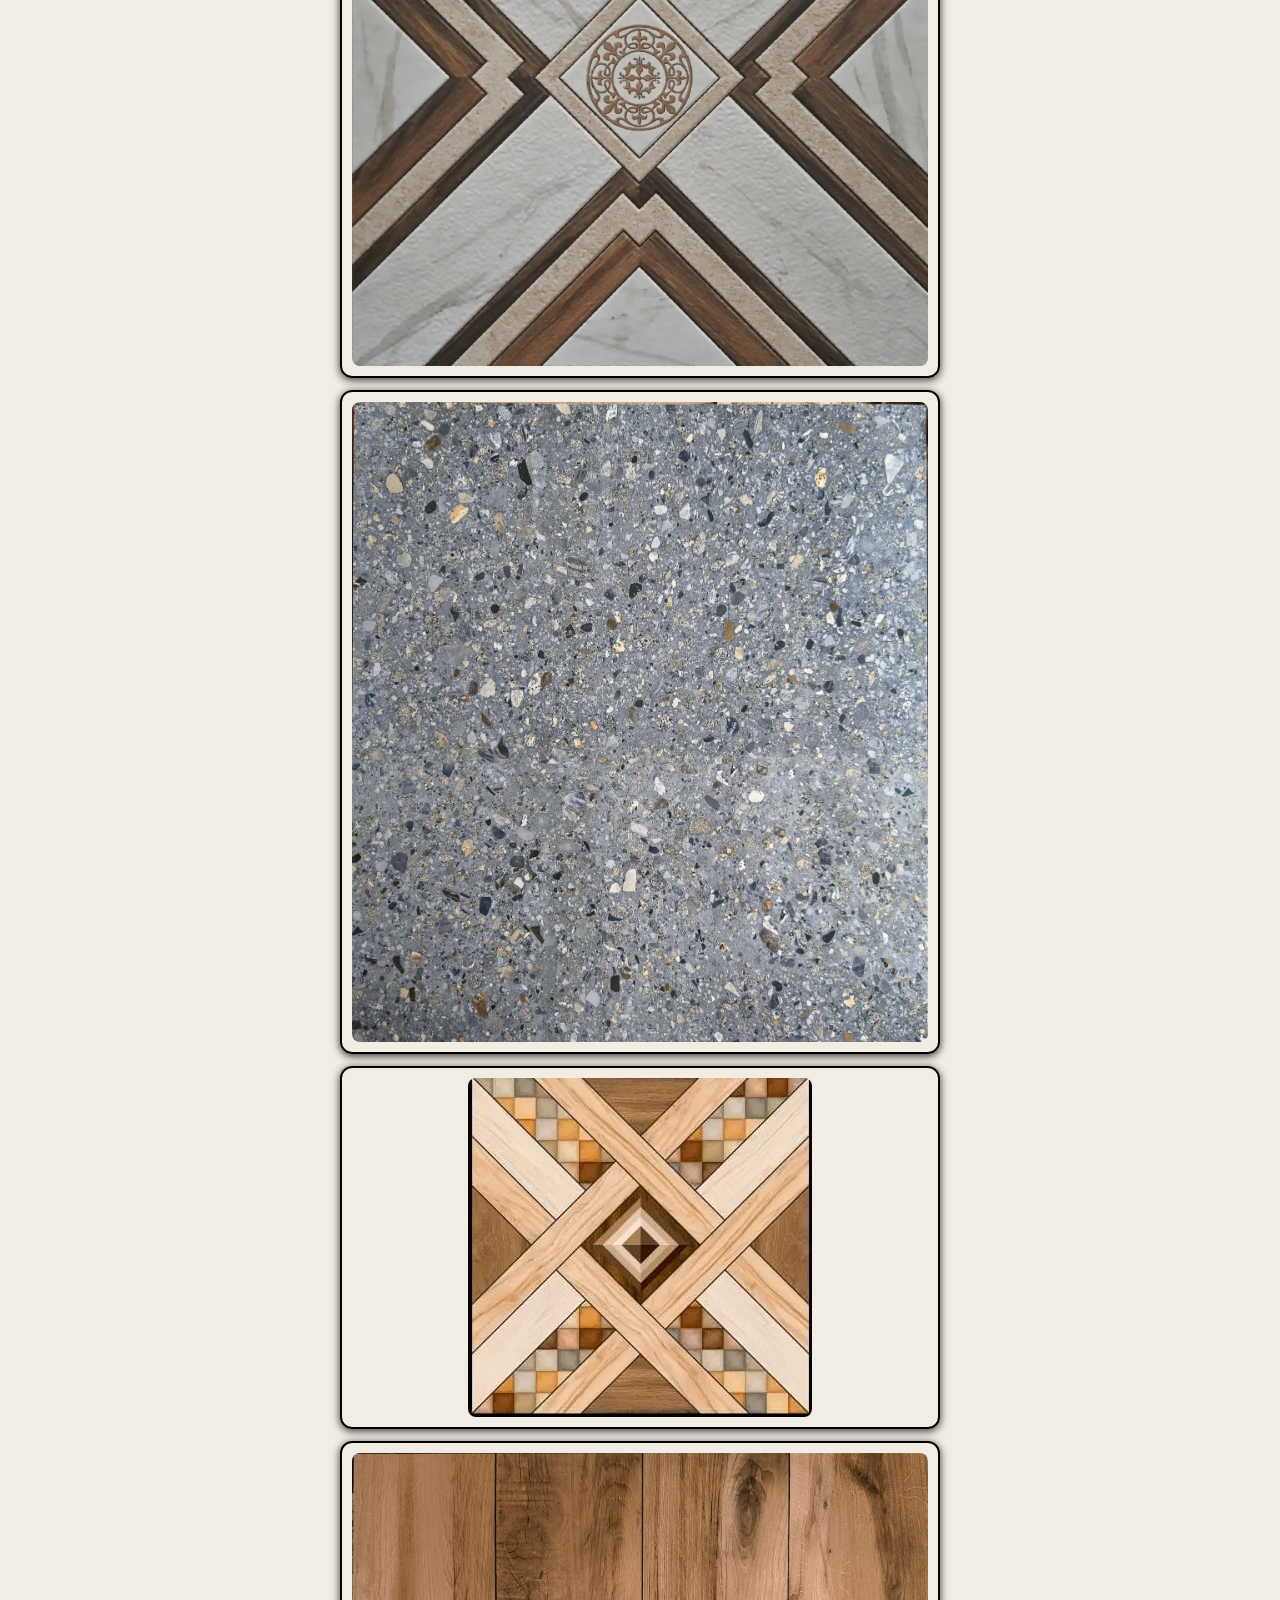
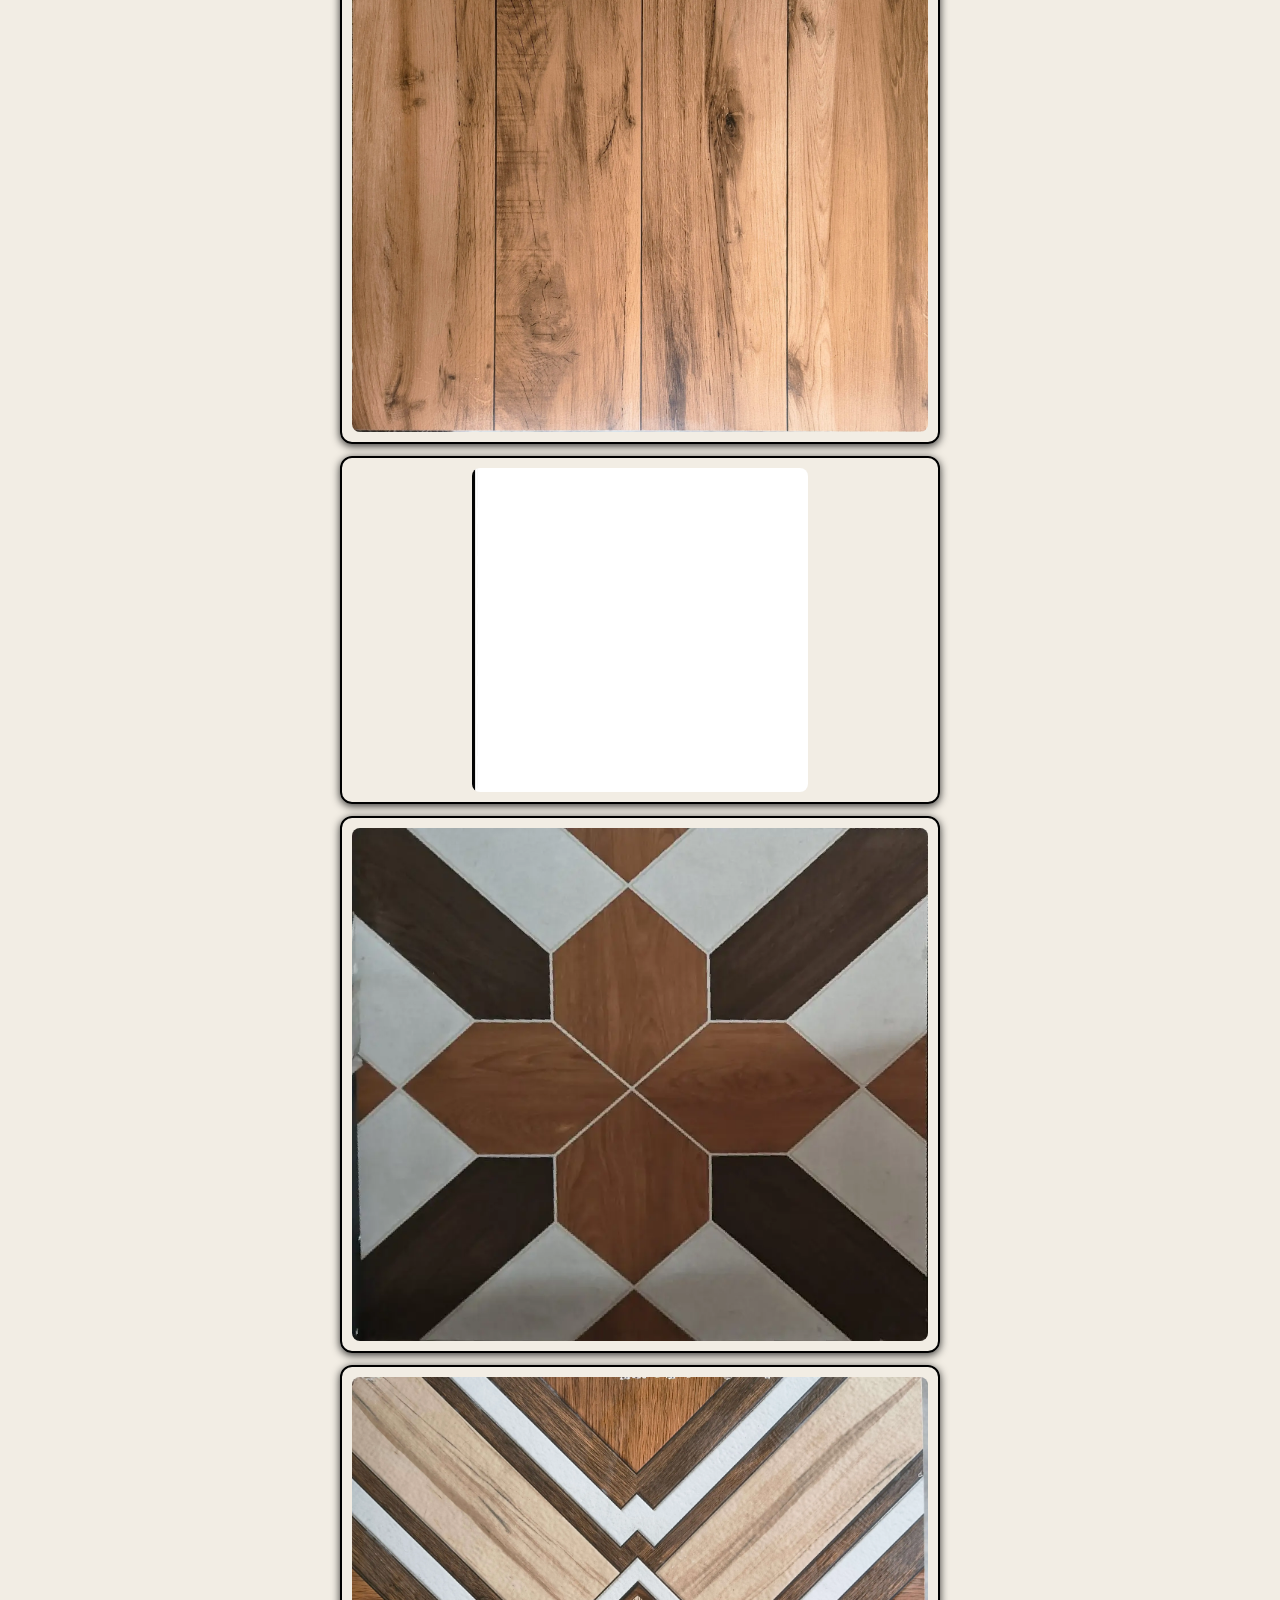
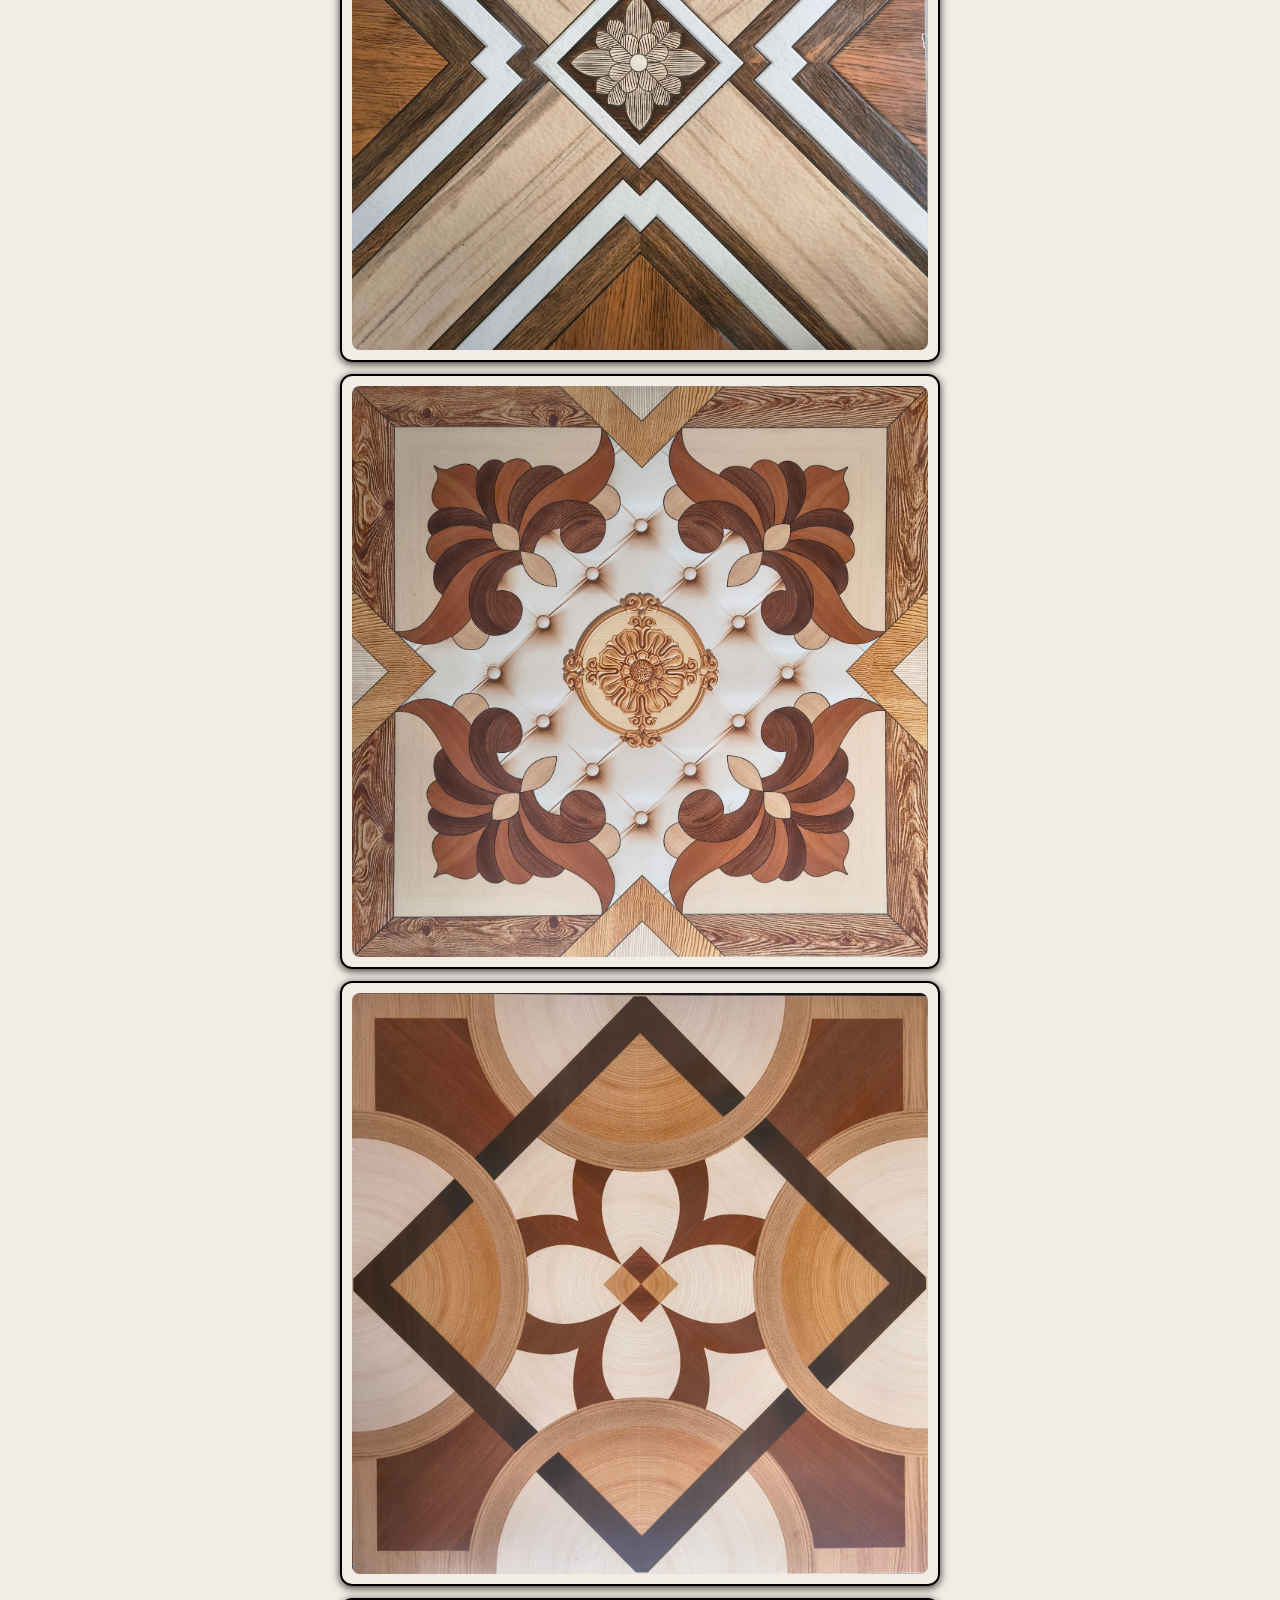
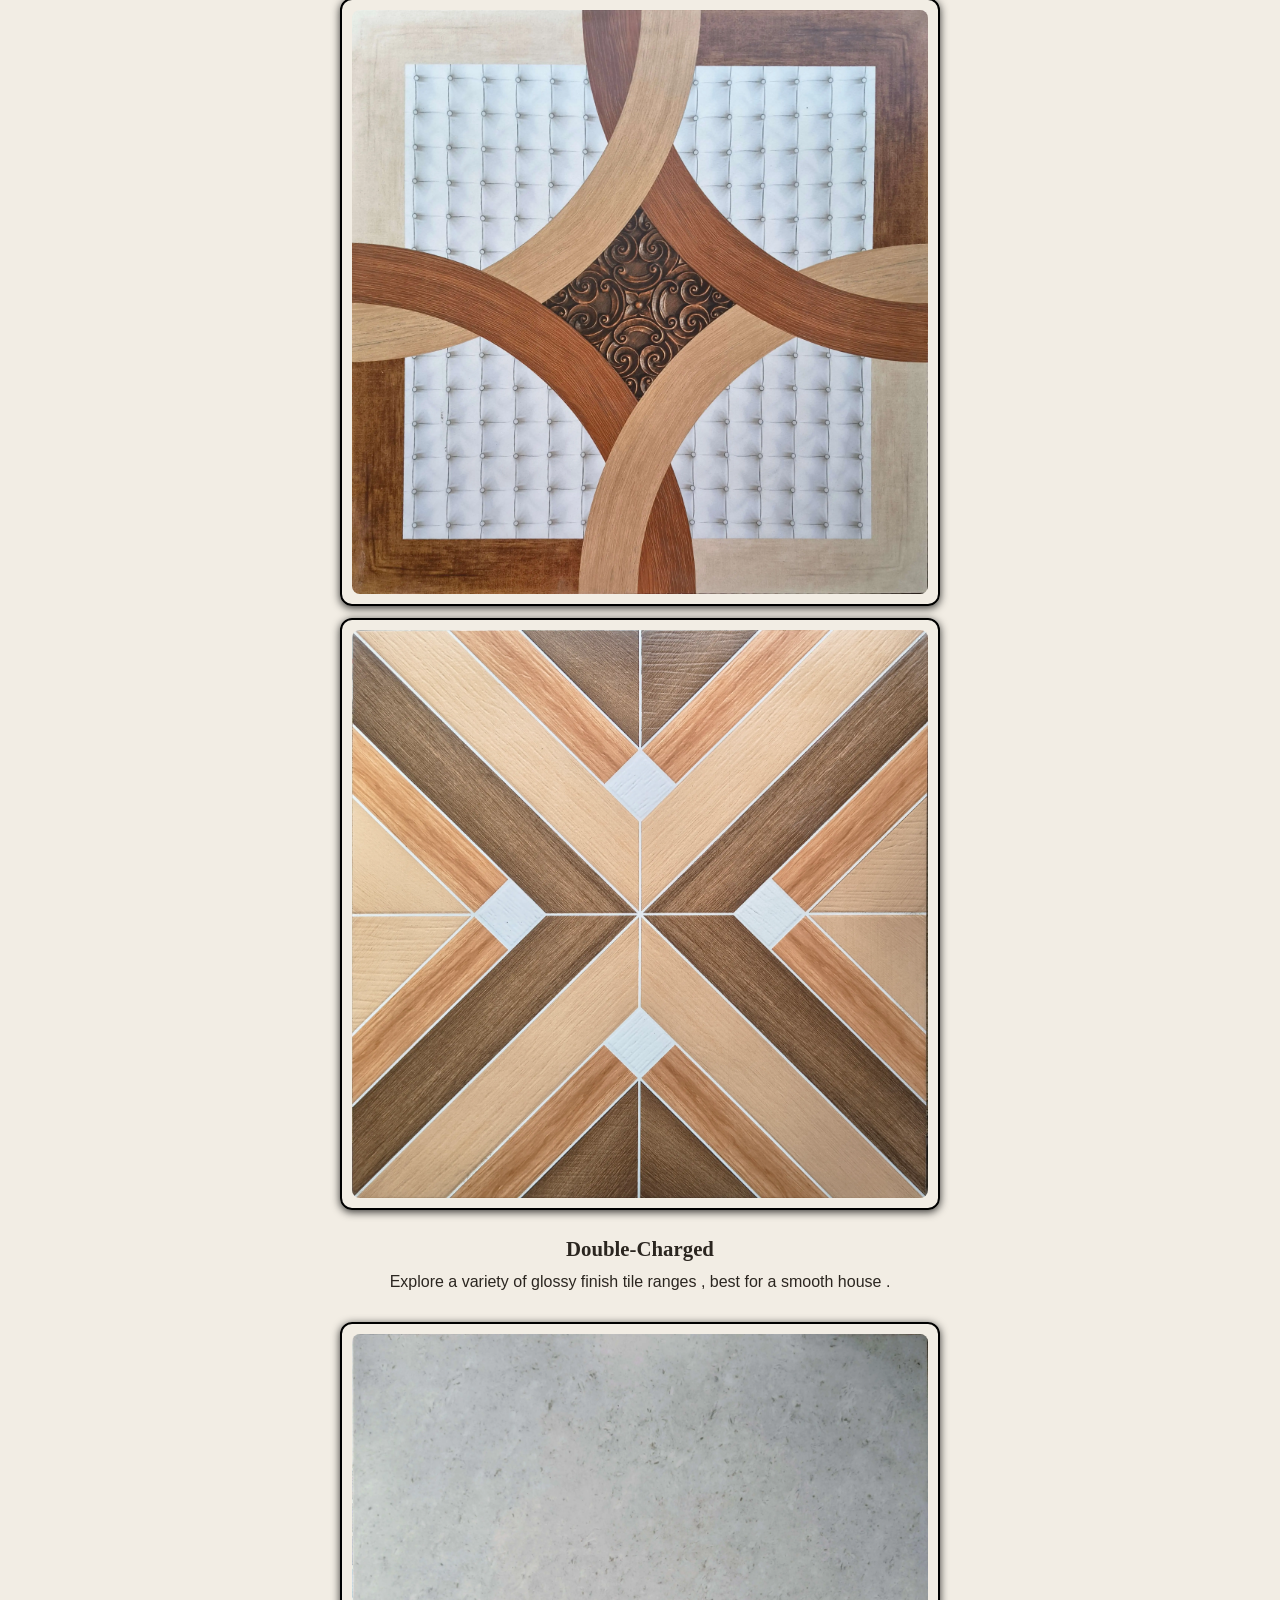
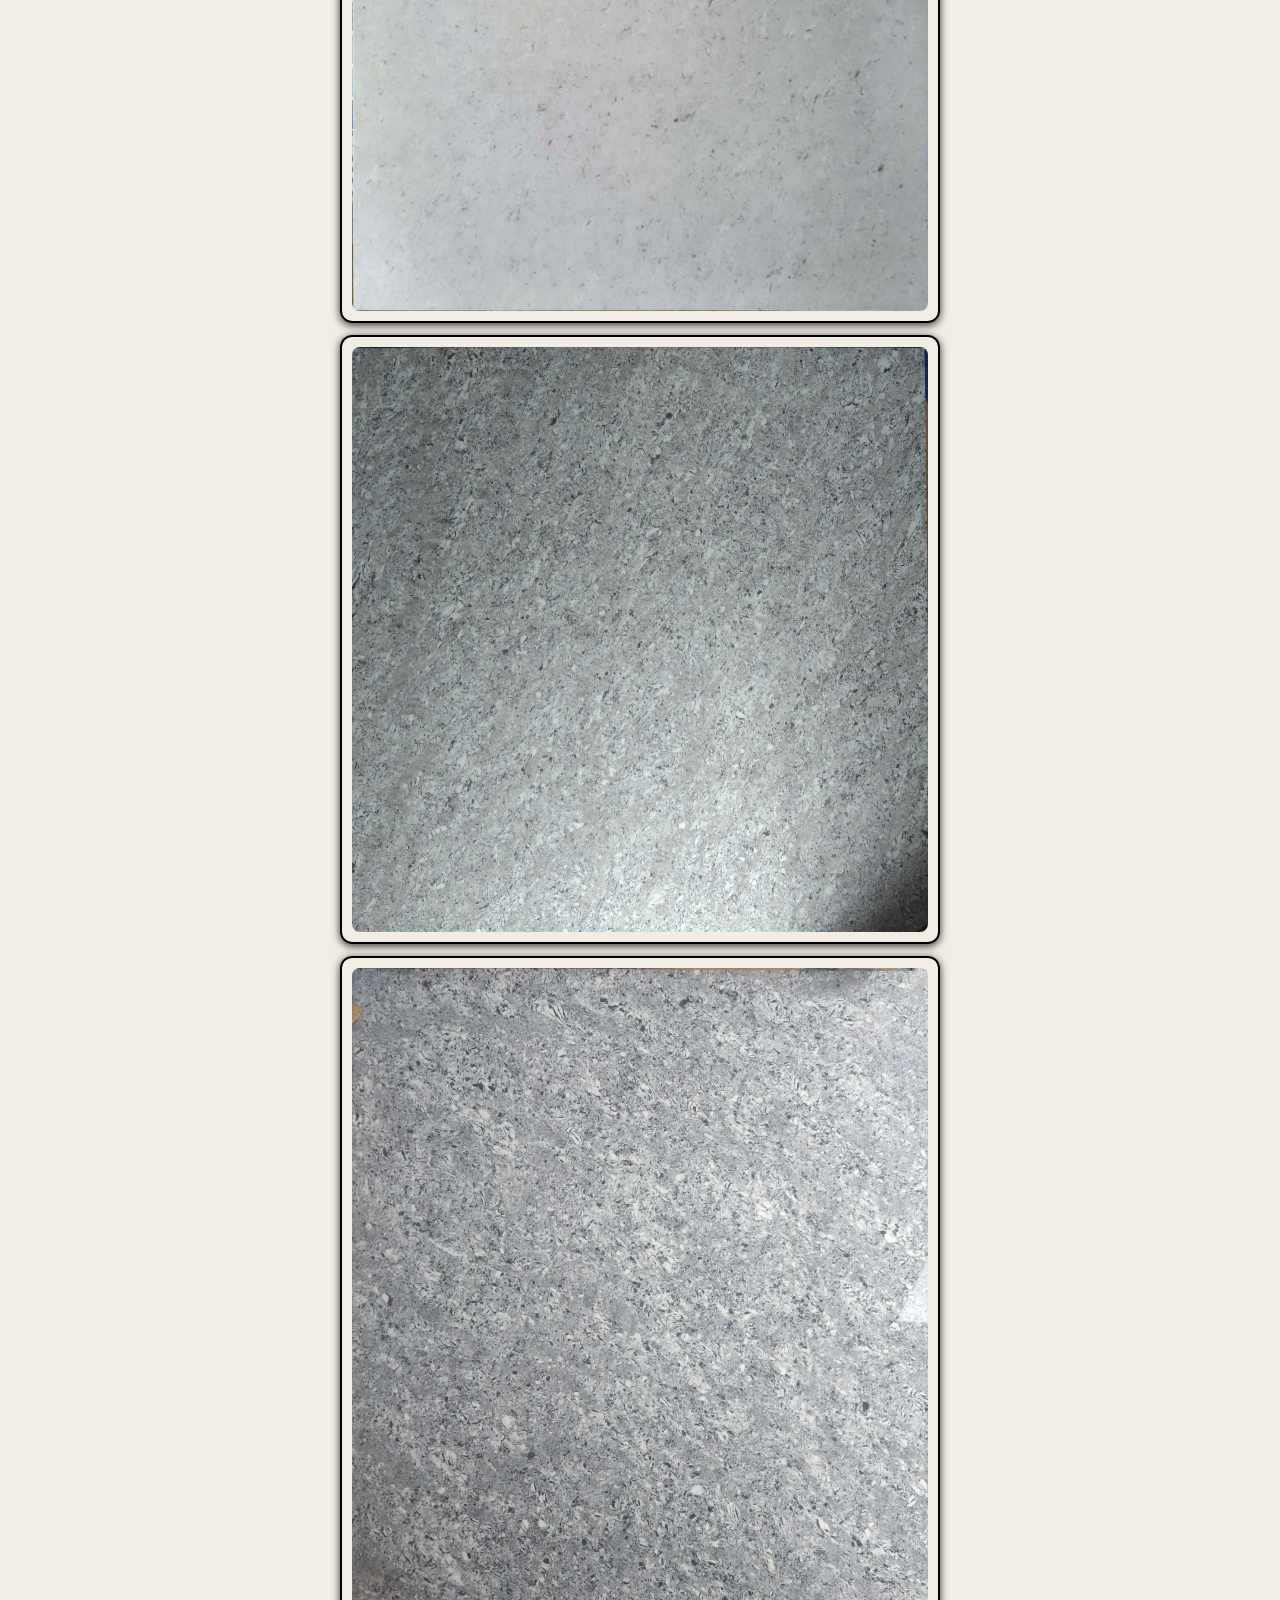
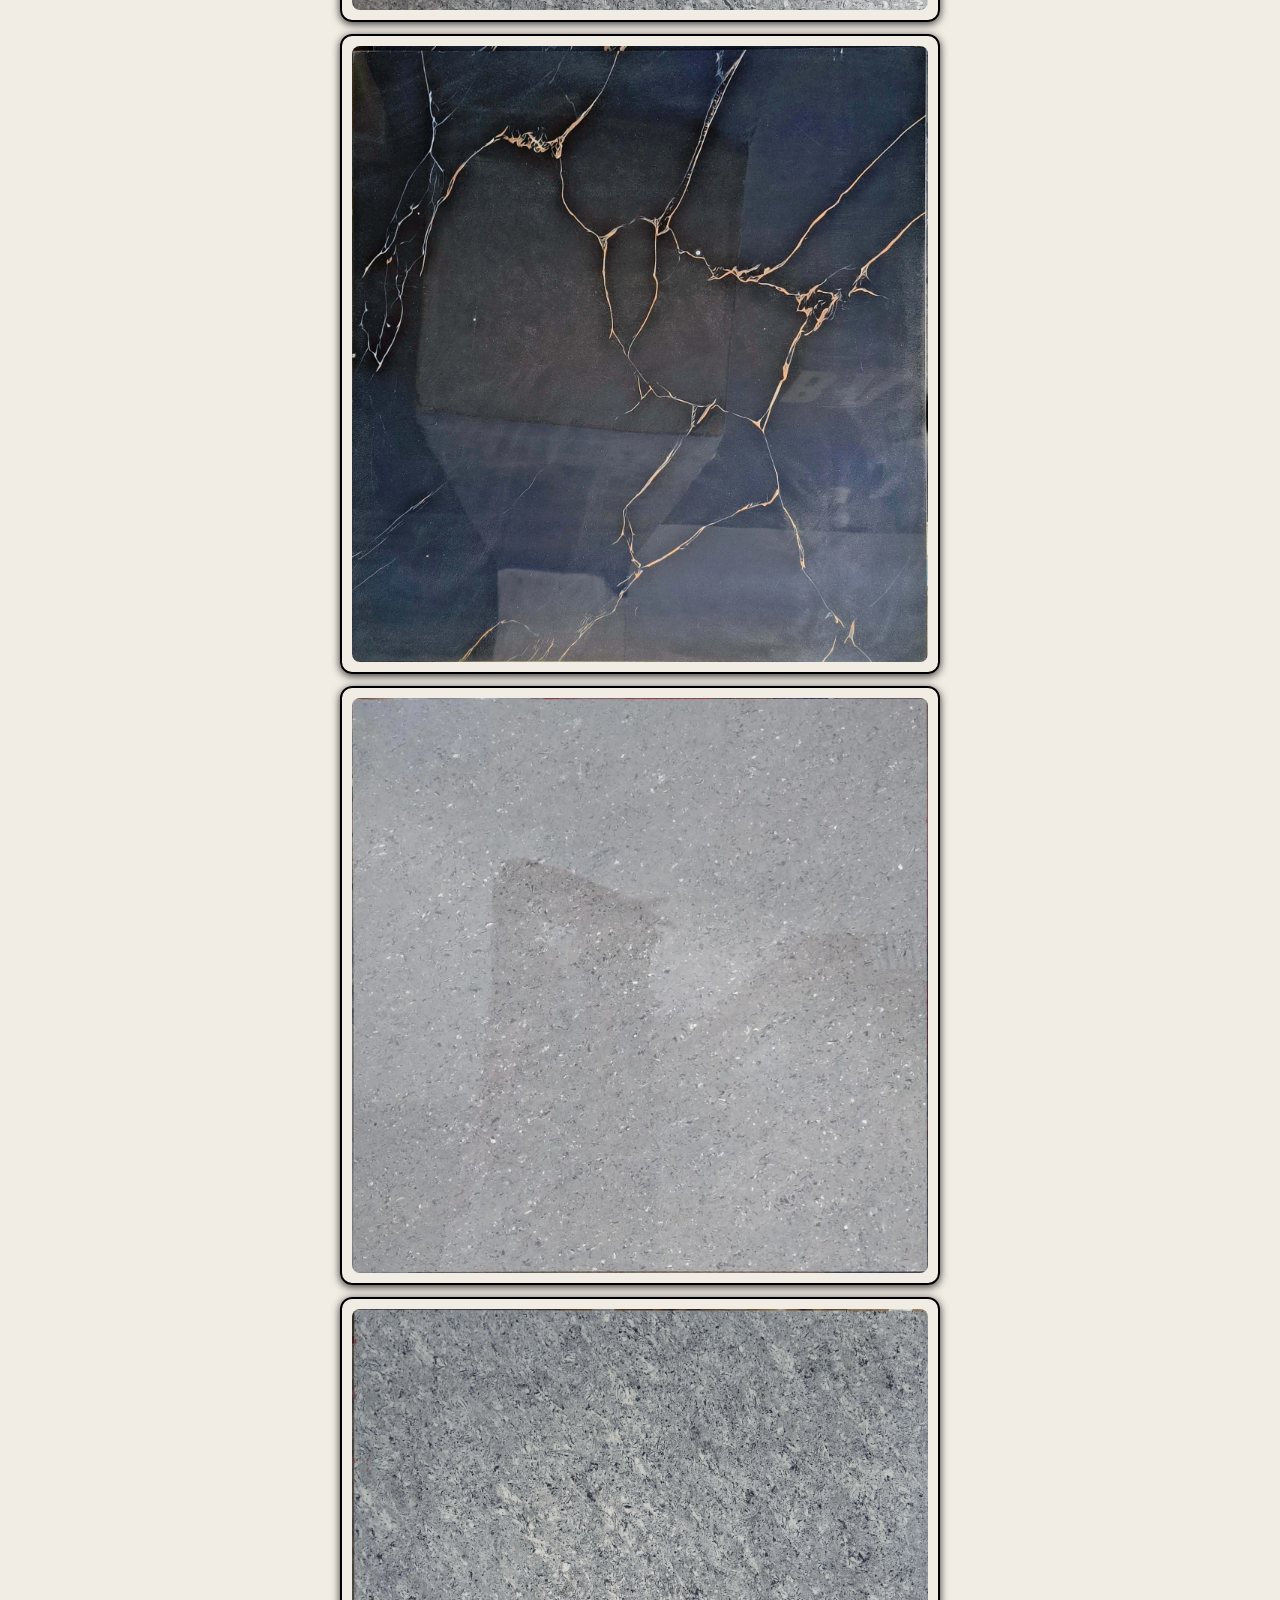
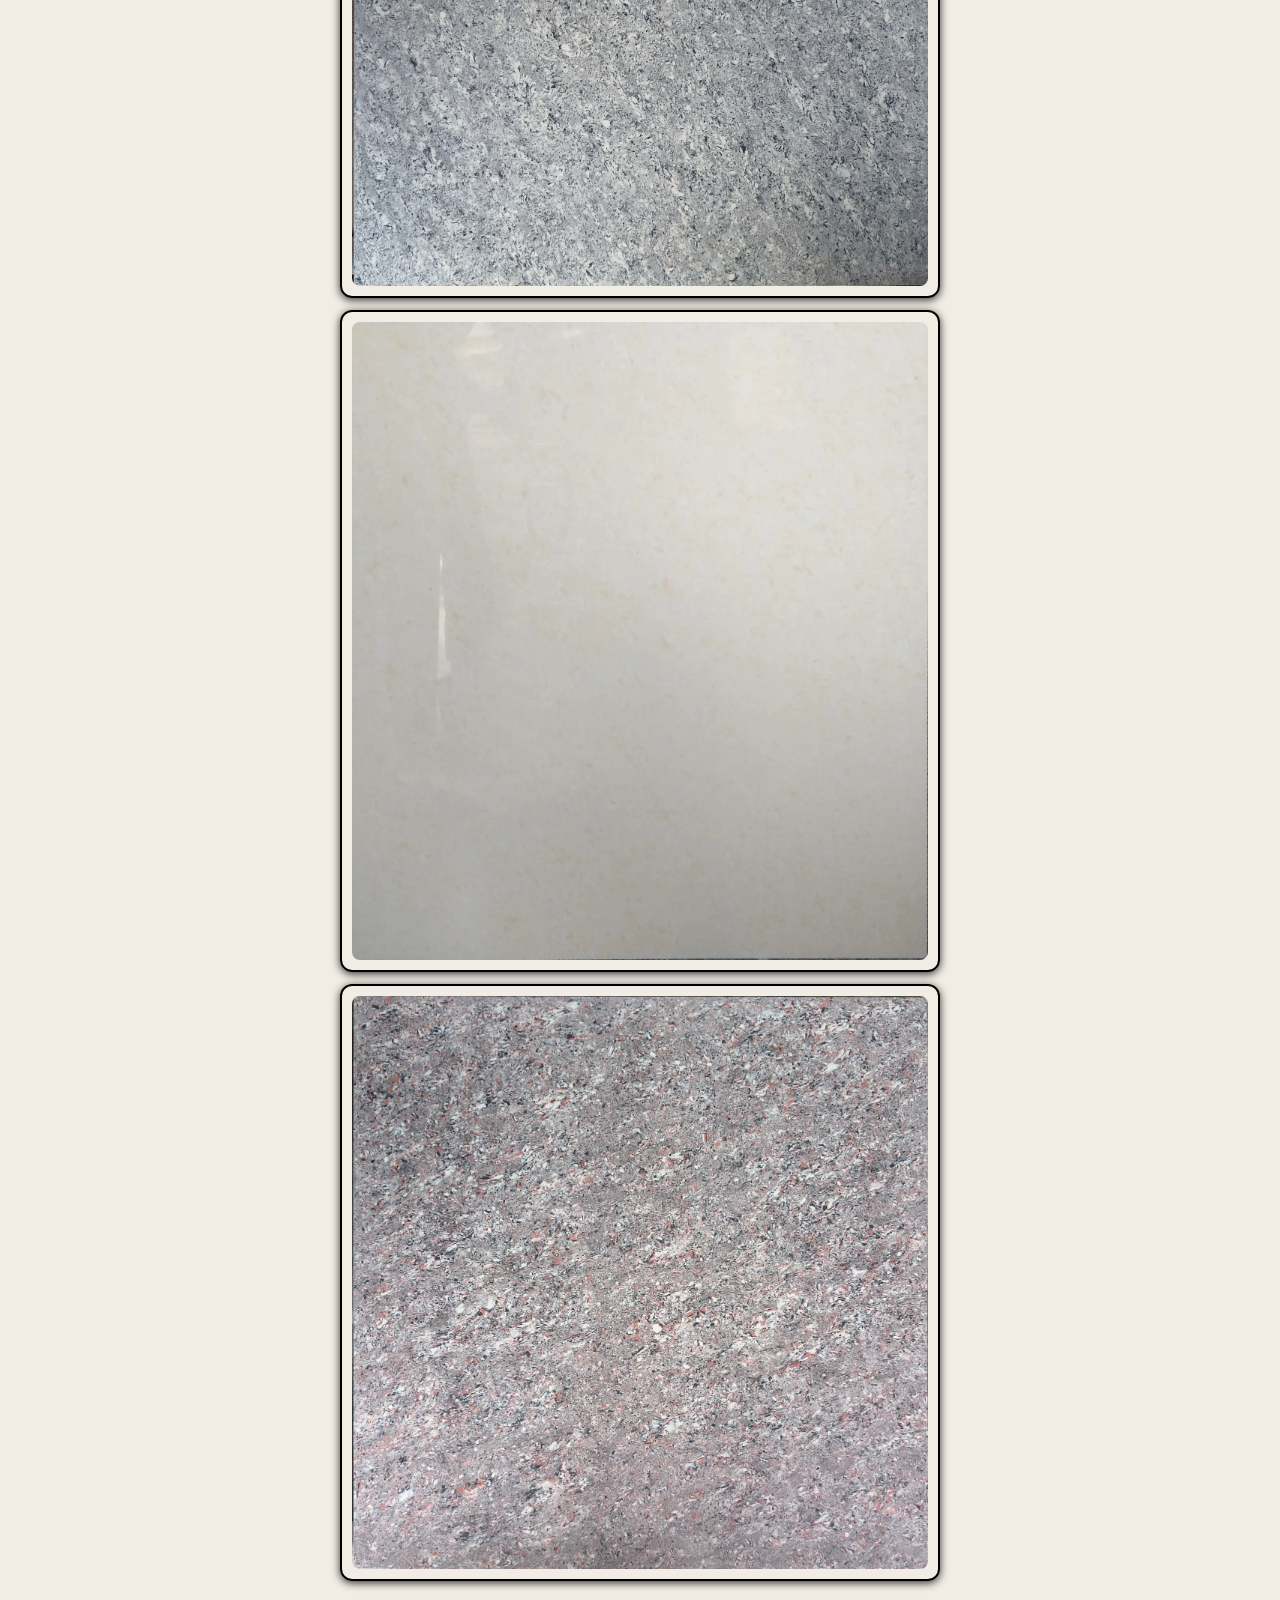
==== commit 48802166: "added new floor tiles" ====
--- a/floor.html
+++ b/floor.html
@@ -55,6 +55,14 @@
               <img src="images/mix-grey.webp" alt="A classy textured mixed grey for your living room floor"/>
              </a>
 
+             <a class="card" href="images/white-glossy-slab.webp">
+              <img src="images/white-glossy-slab.webp" alt="A beautiful glossy white design perfect for your rooms."> 
+             </a>
+
+             <a class="card" href="images/Revlon-parking-tile.webp">
+              <img src="images/Revlon-parking-tile.webp" alt="A beautiful glossy white design perfect for your rooms."> 
+             </a>
+
              <a class="card" href="images/floral-green.webp">
               <img src="images/floral-green.webp" alt="A lively green floor for your living room floor"/>
              </a>
@@ -89,8 +97,16 @@
               <img src="images/sprinkled-white.webp" alt="A beautiful sprinkled white design perfect for a bright day.">
             </a>
 
+            <a class="card" href="images/11341.webp">
+              <img src="images/11341.webp" alt="A beautiful glossy white design perfect for your rooms."> 
+            </a>
+
             <a class="card" href="images/techno-wood.webp">
               <img src="images/techno-wood.webp" alt="A beautiful sprinkled grey design perfect for a bright day.">   
+            </a>
+
+            <a class="card" href="images/white-sugar.webp">
+              <img src="images/white-sugar.webp" alt="A beautiful glossy white design perfect for your rooms."> 
             </a>
 
             <a class="card" href="images/wooden-punch-matt.webp">
@@ -126,6 +142,14 @@
           <div class="card-holder">
             <a class="card" href="images/white.webp">
               <img src="images/white.webp" alt="A beautiful glossy white design perfect for your rooms."> 
+            </a>
+
+            <a class="card" href="images/lemon-bronze-dc.webp">
+              <img src="images/lemon-bronze-dc.webp" alt="A beautiful glossy lemon-bronze design perfect for your rooms."> 
+            </a> 
+
+            <a class="card" href="images/lemon-greaystone.webp">
+              <img src="images/lemon-greaystone.webp" alt="A beautiful glossy white design perfect for your rooms."> 
             </a>
 
             <a class="card" href="images/jet-black.webp">
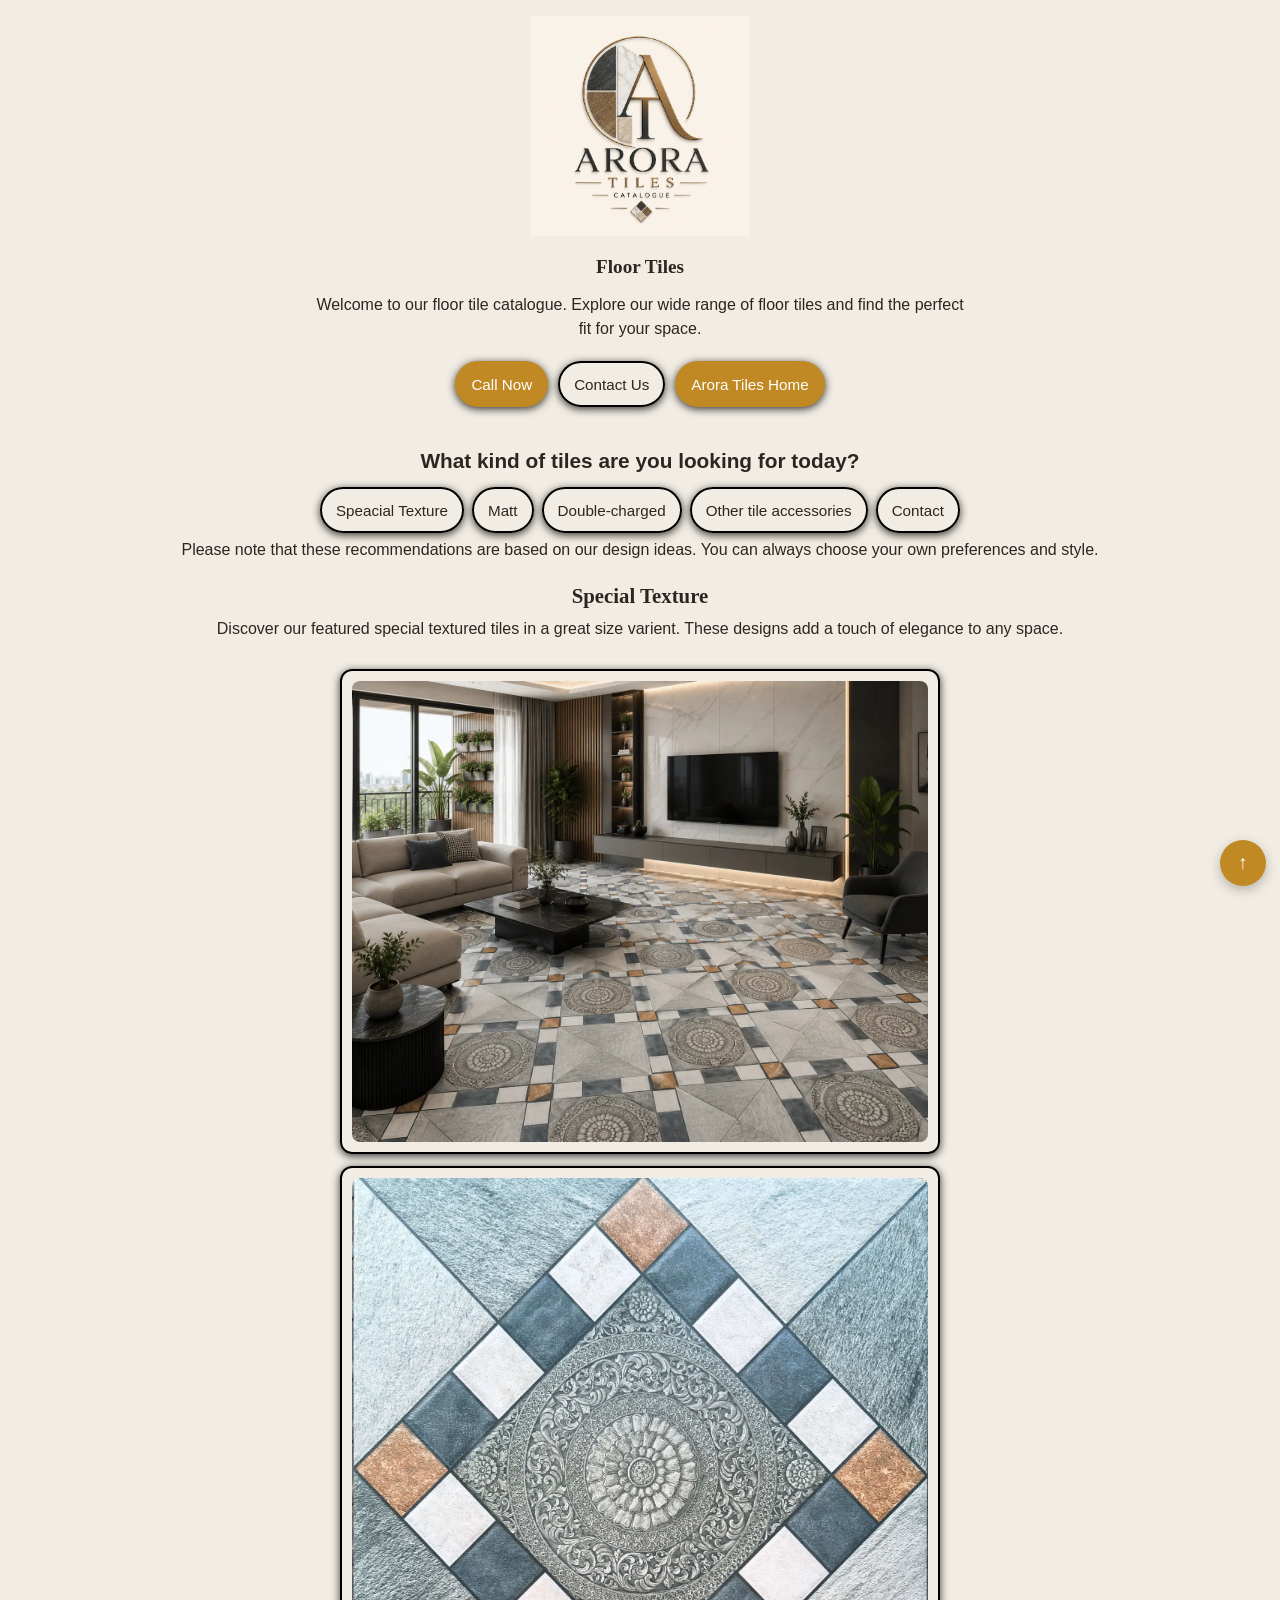
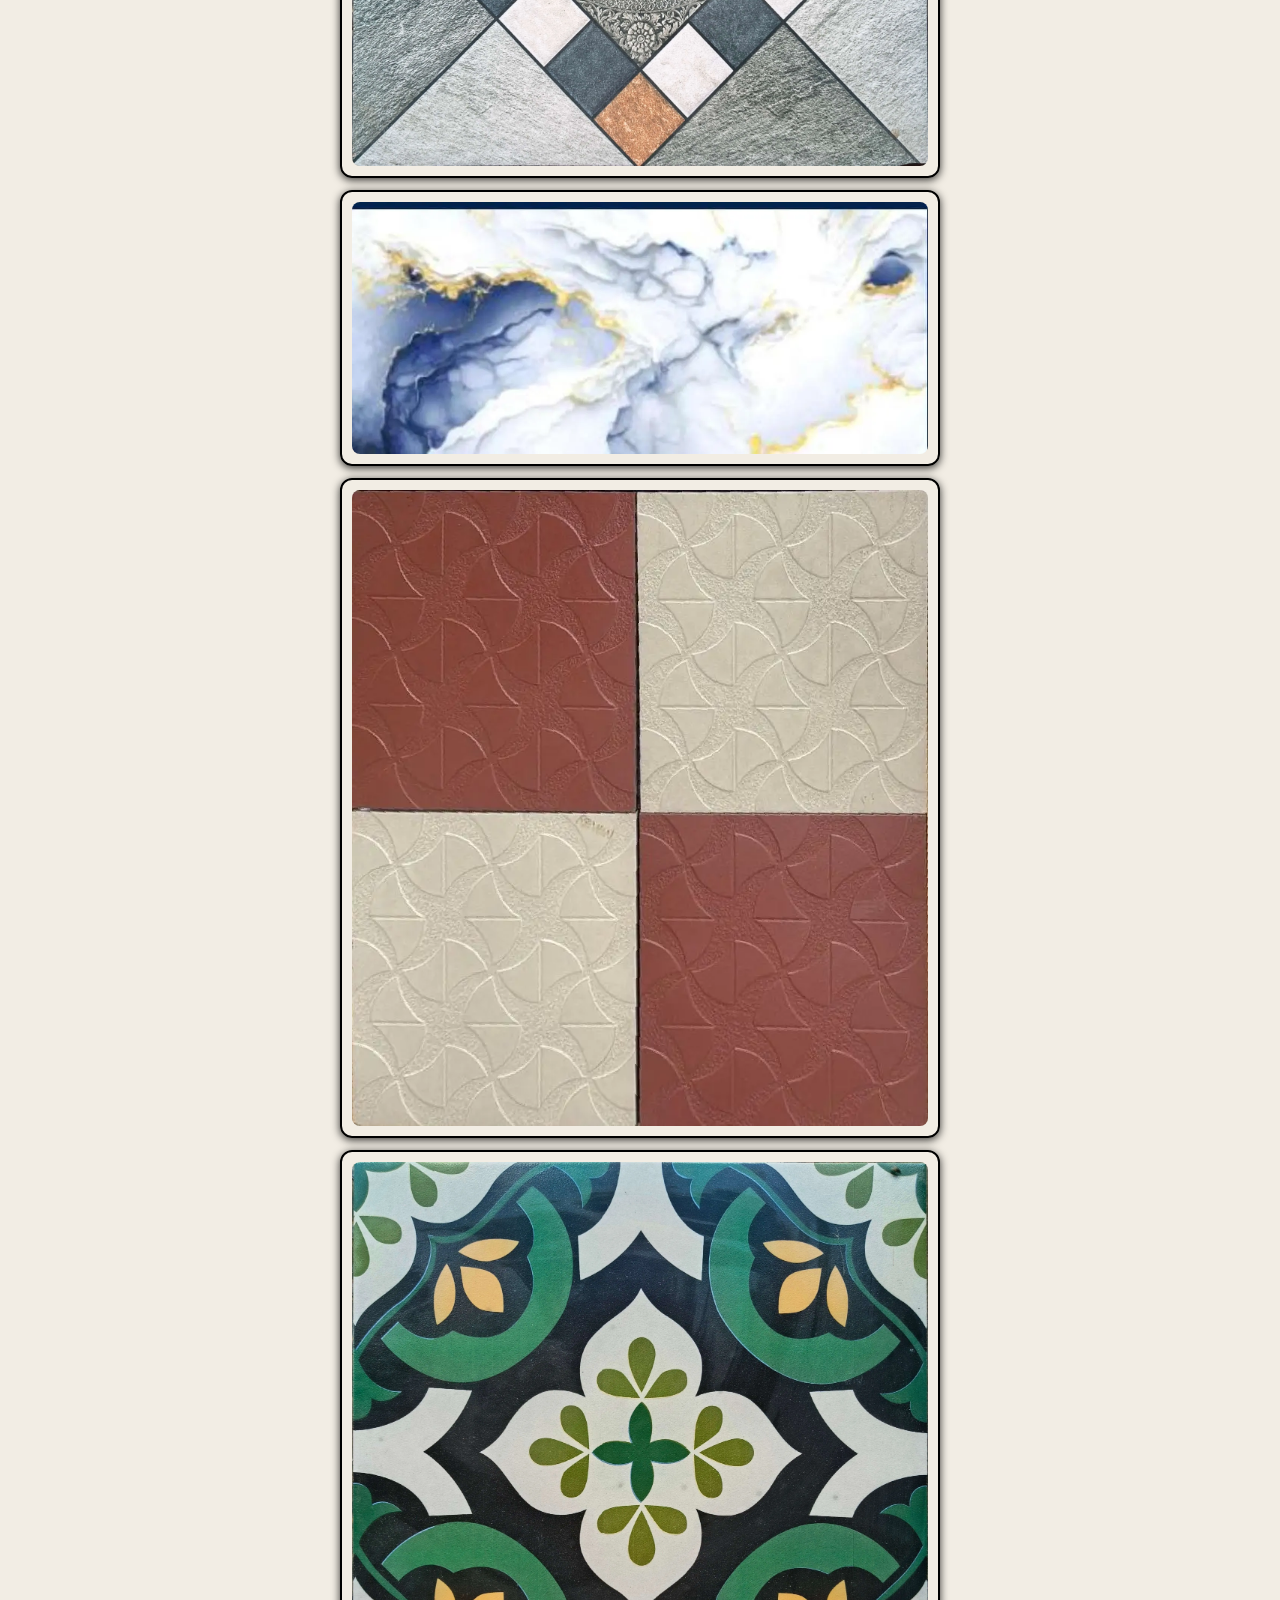
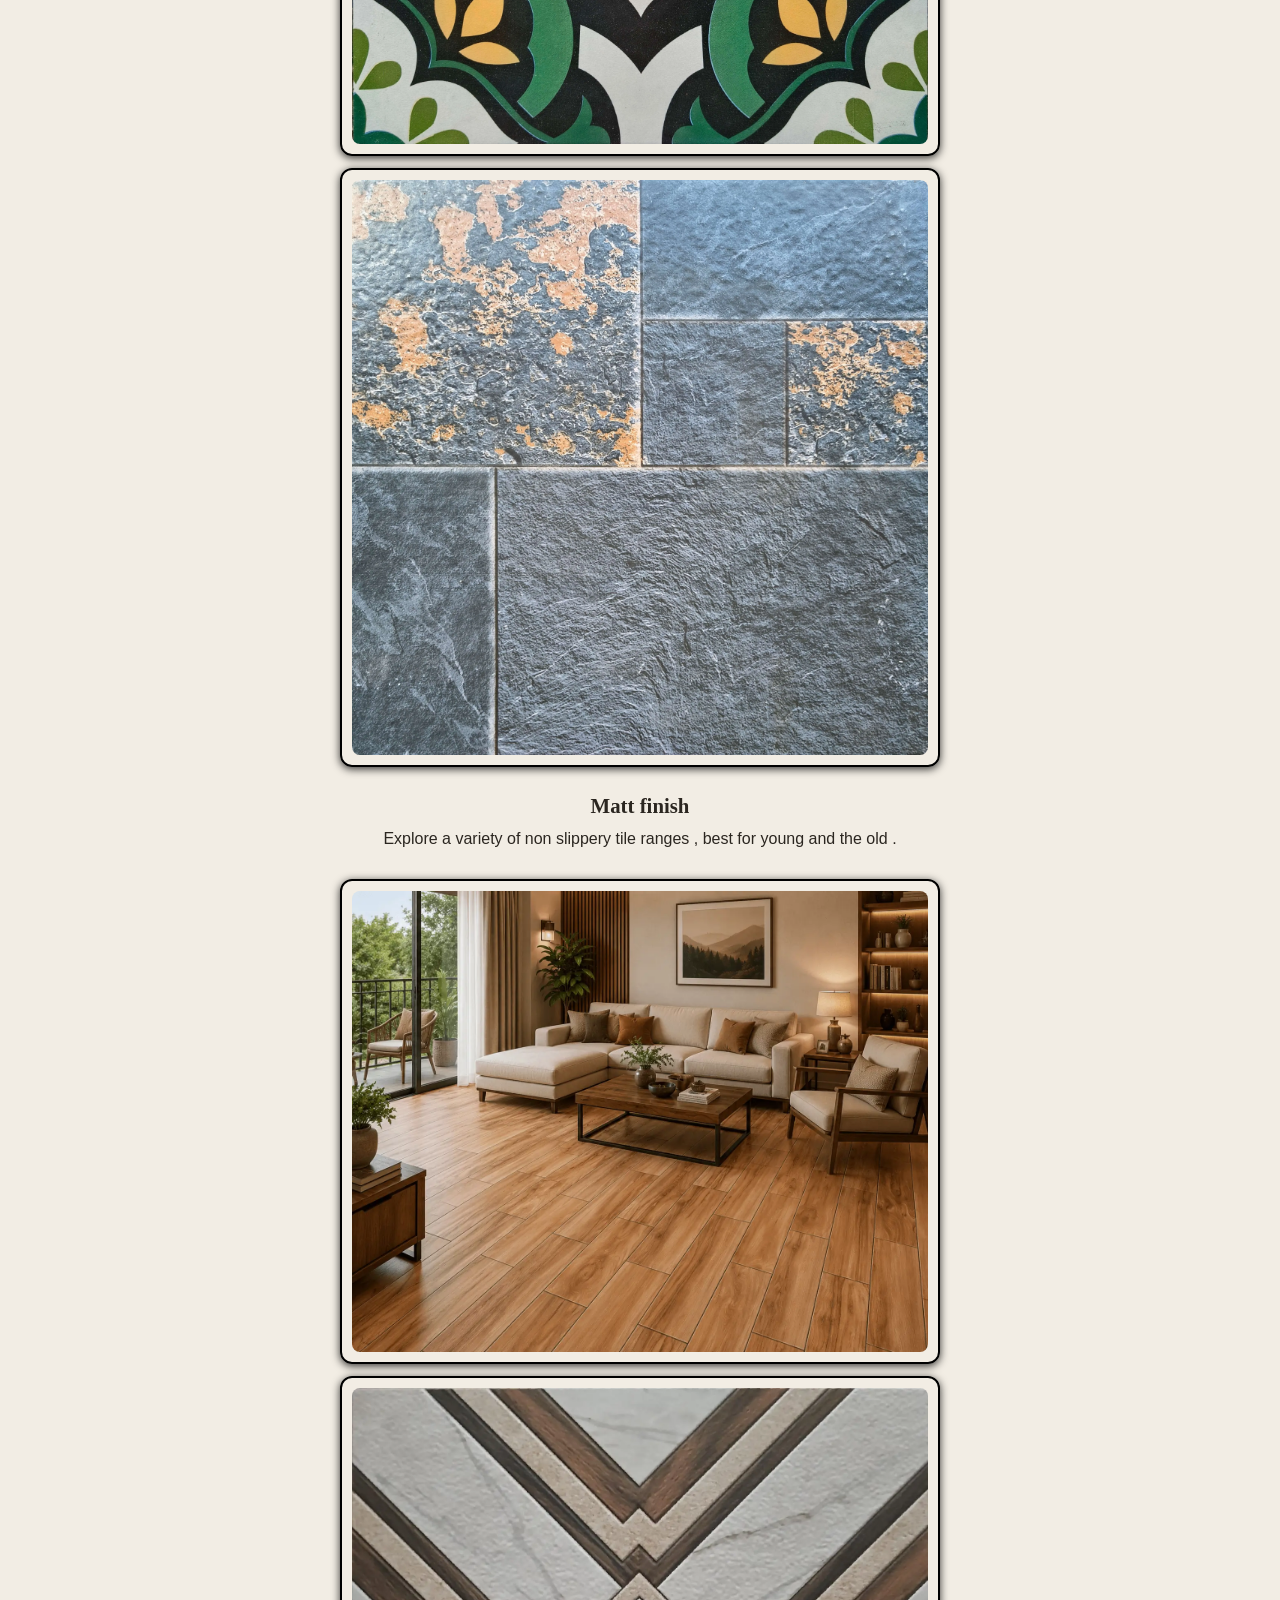
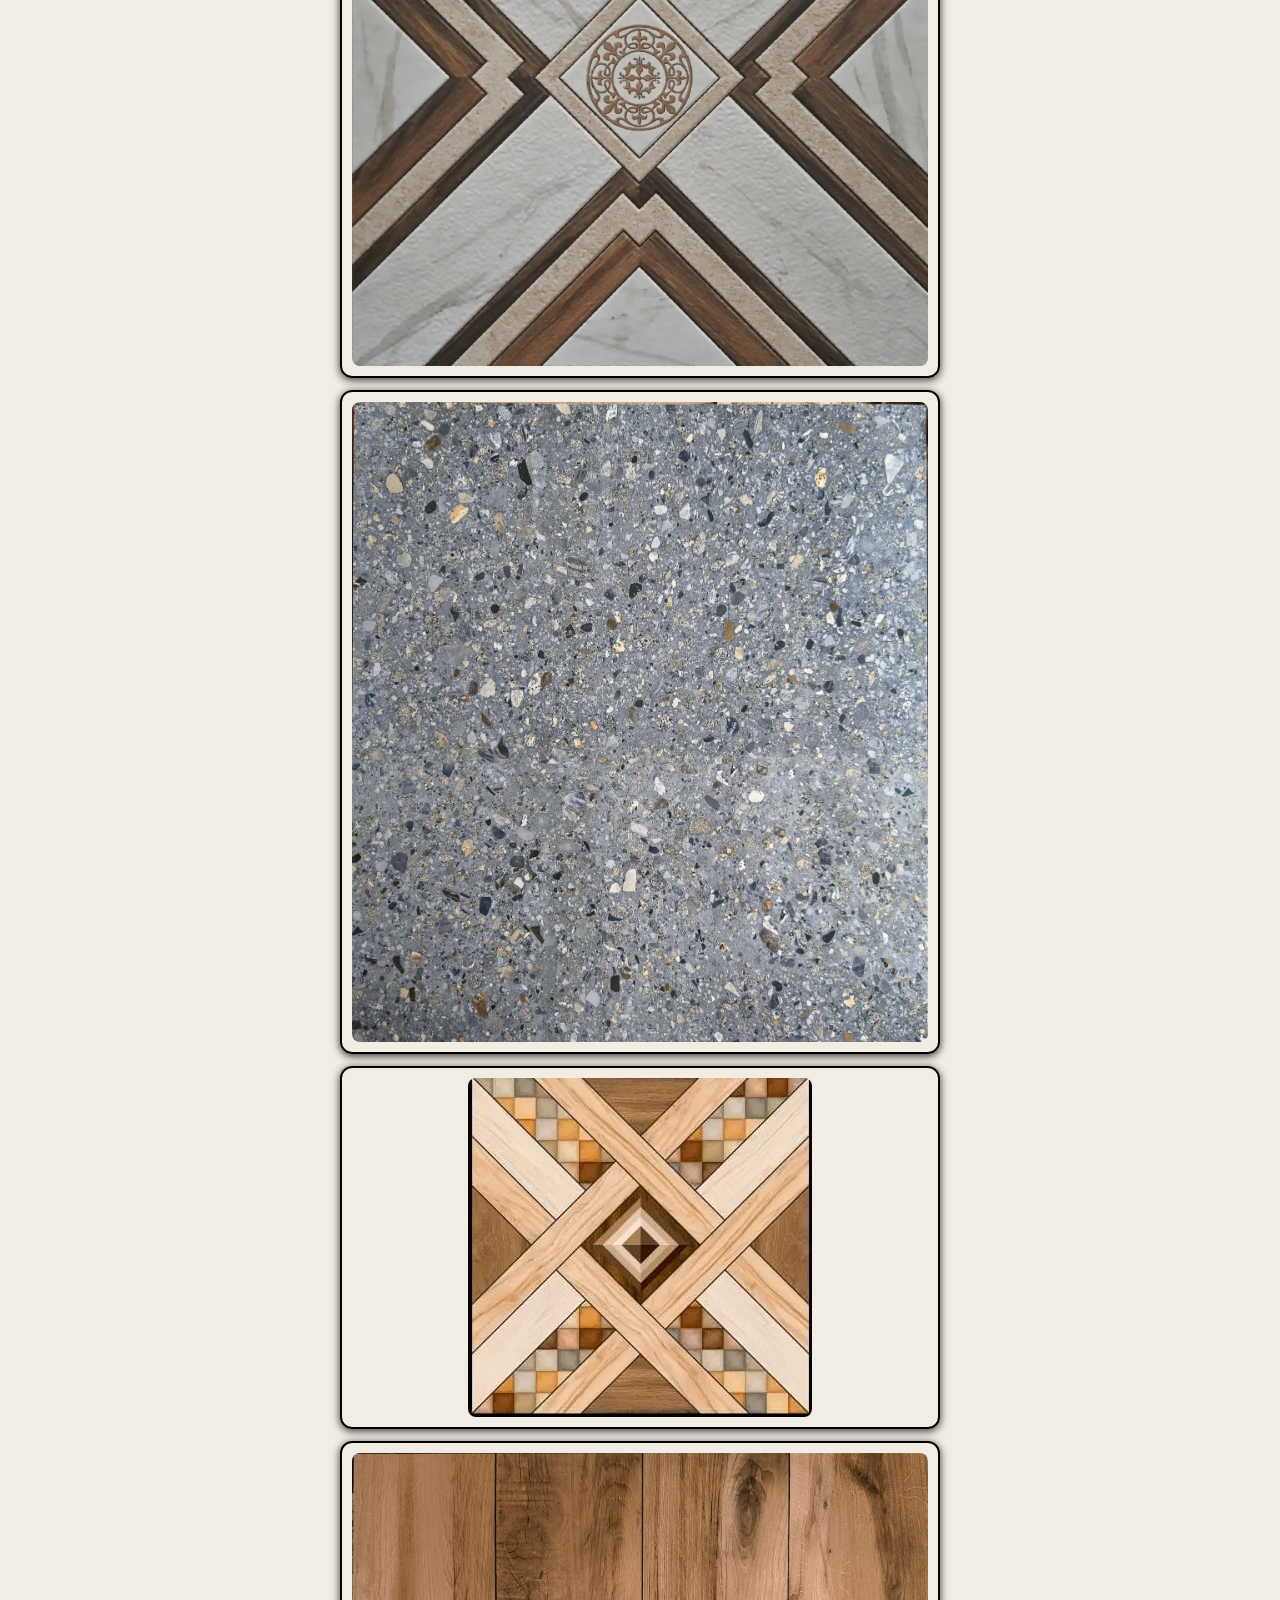
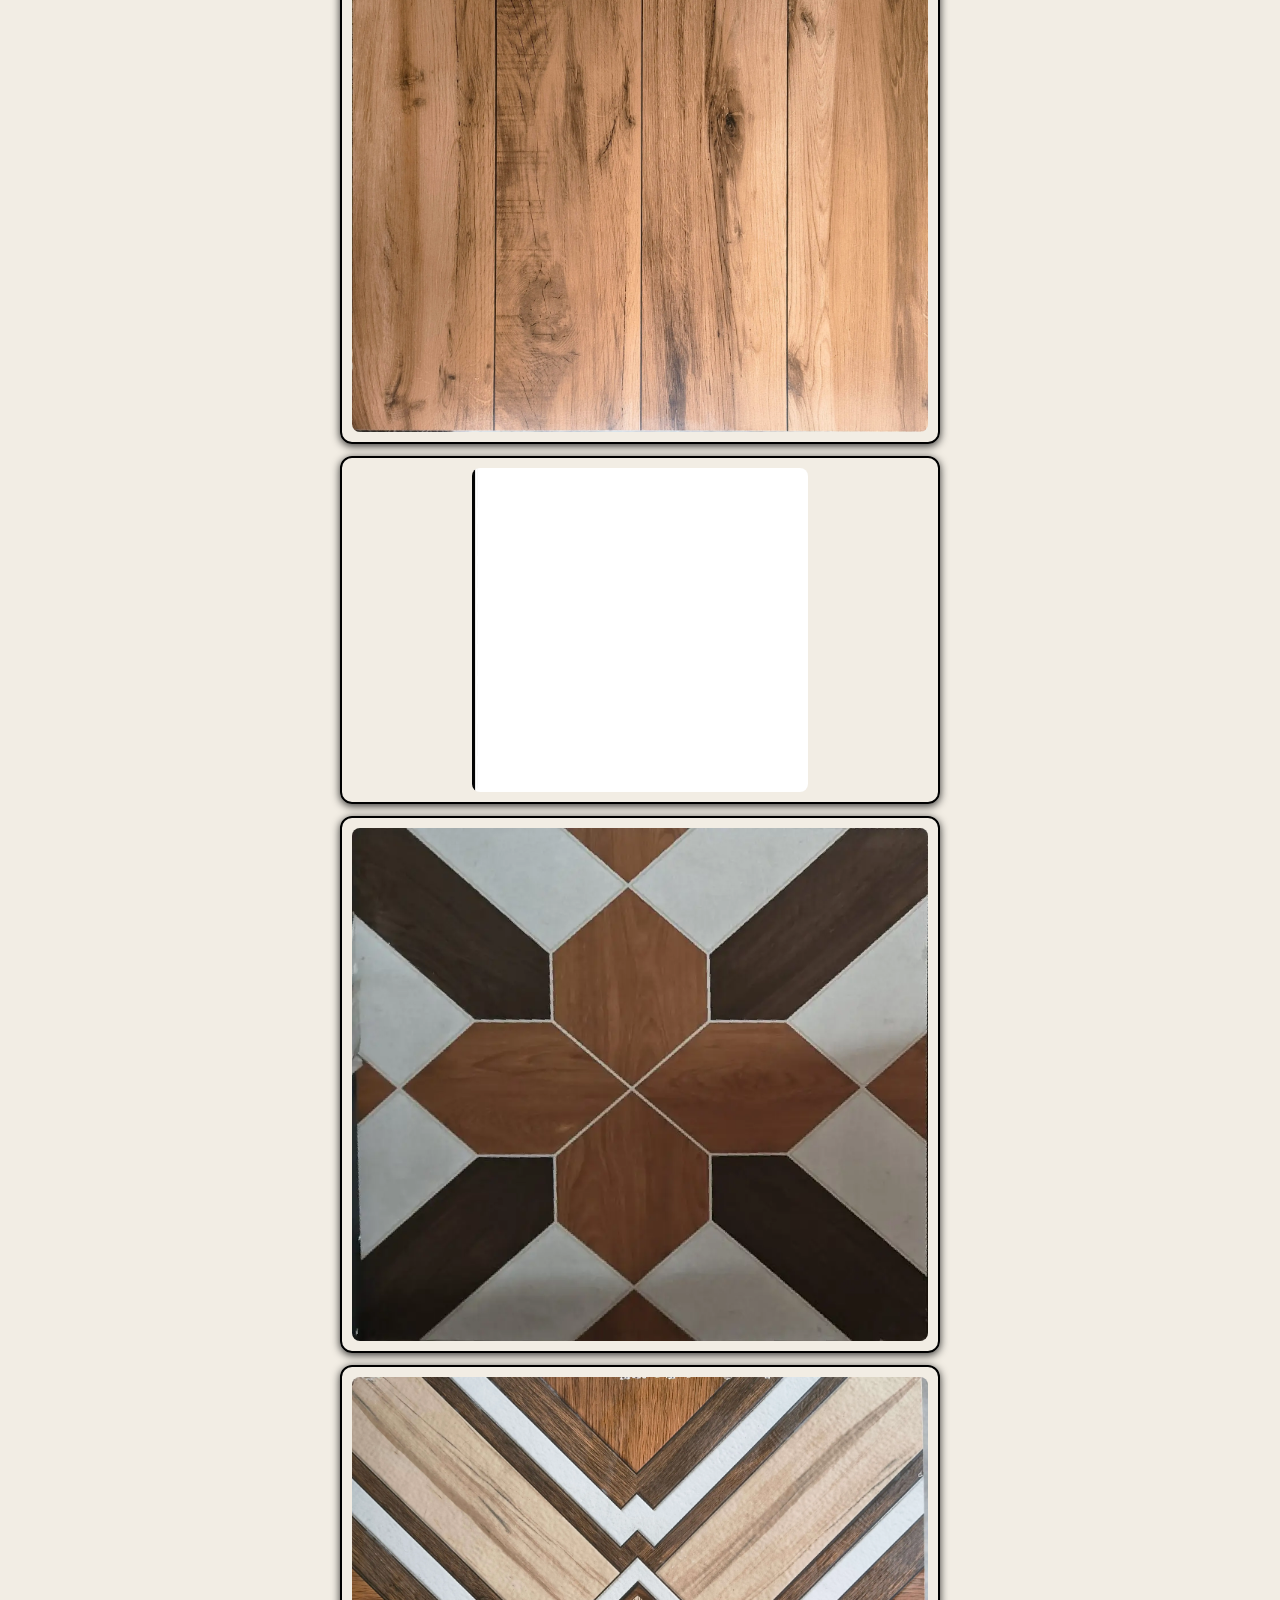
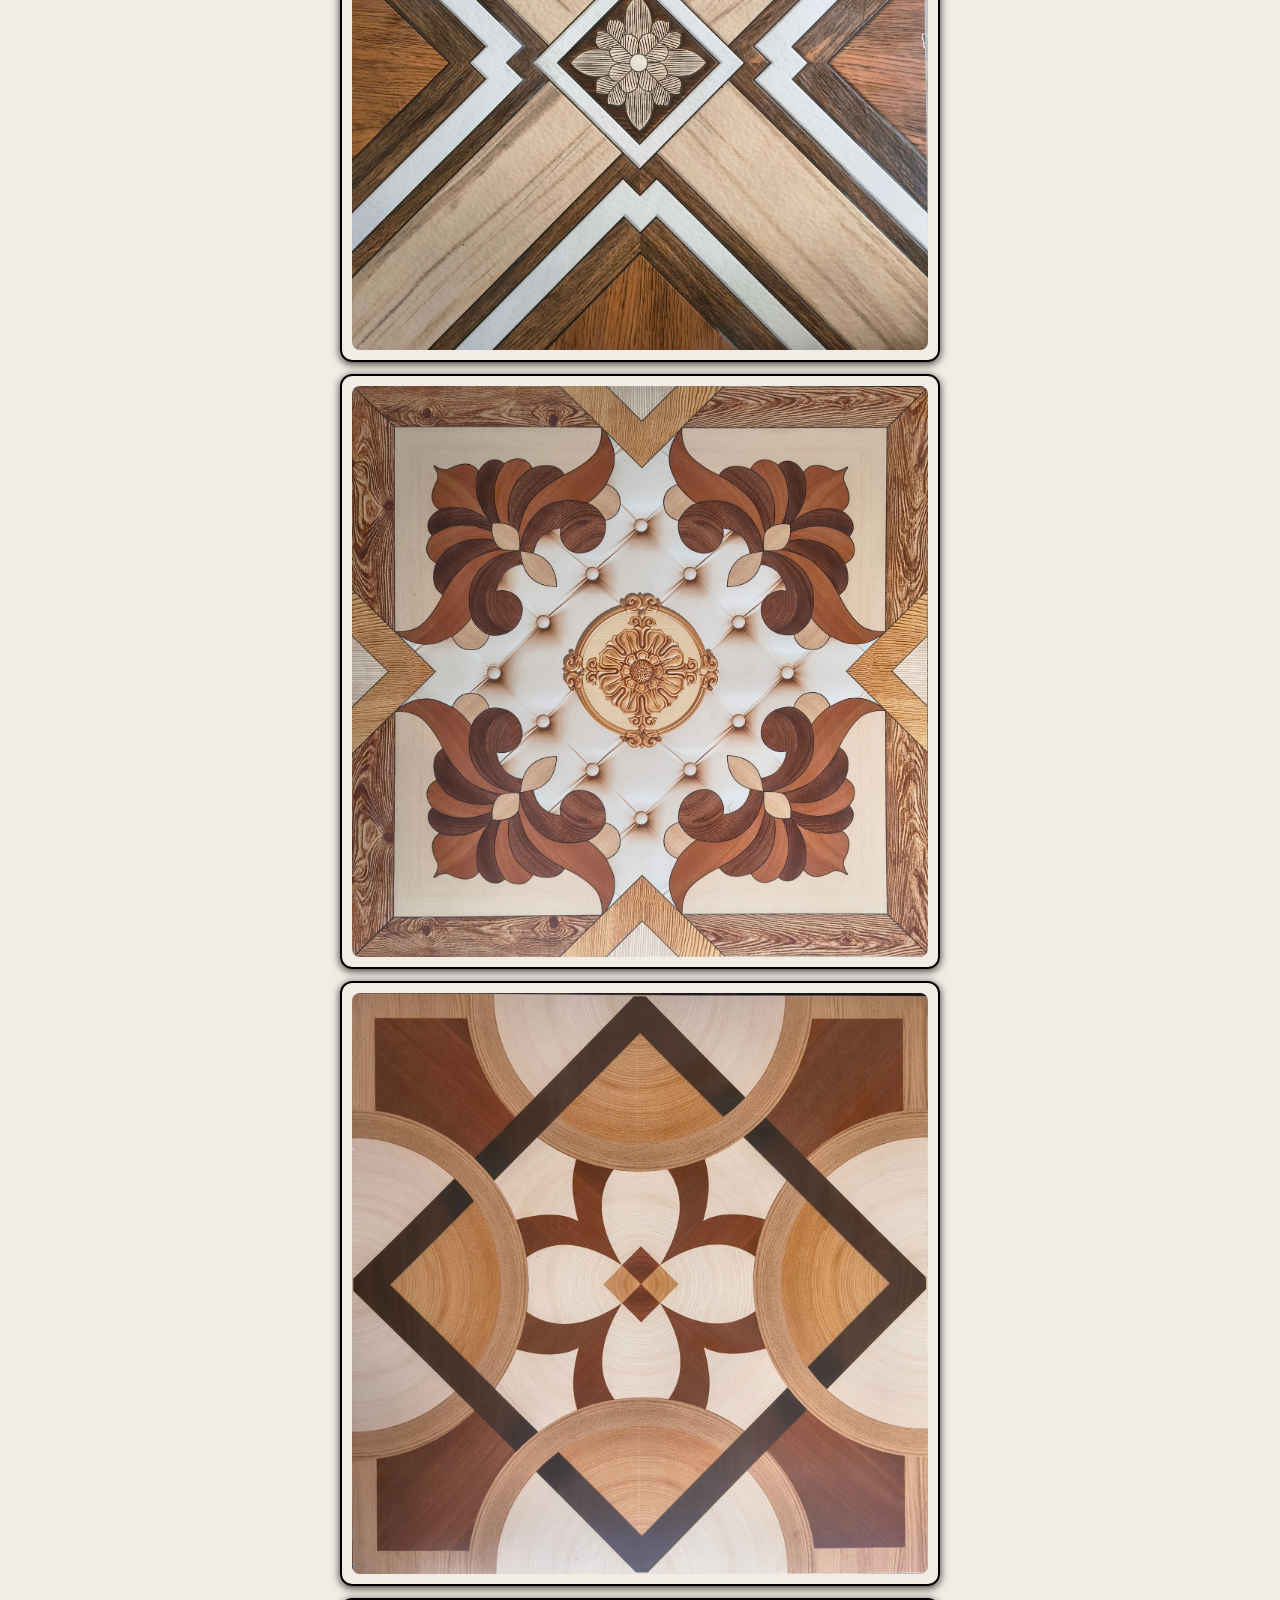
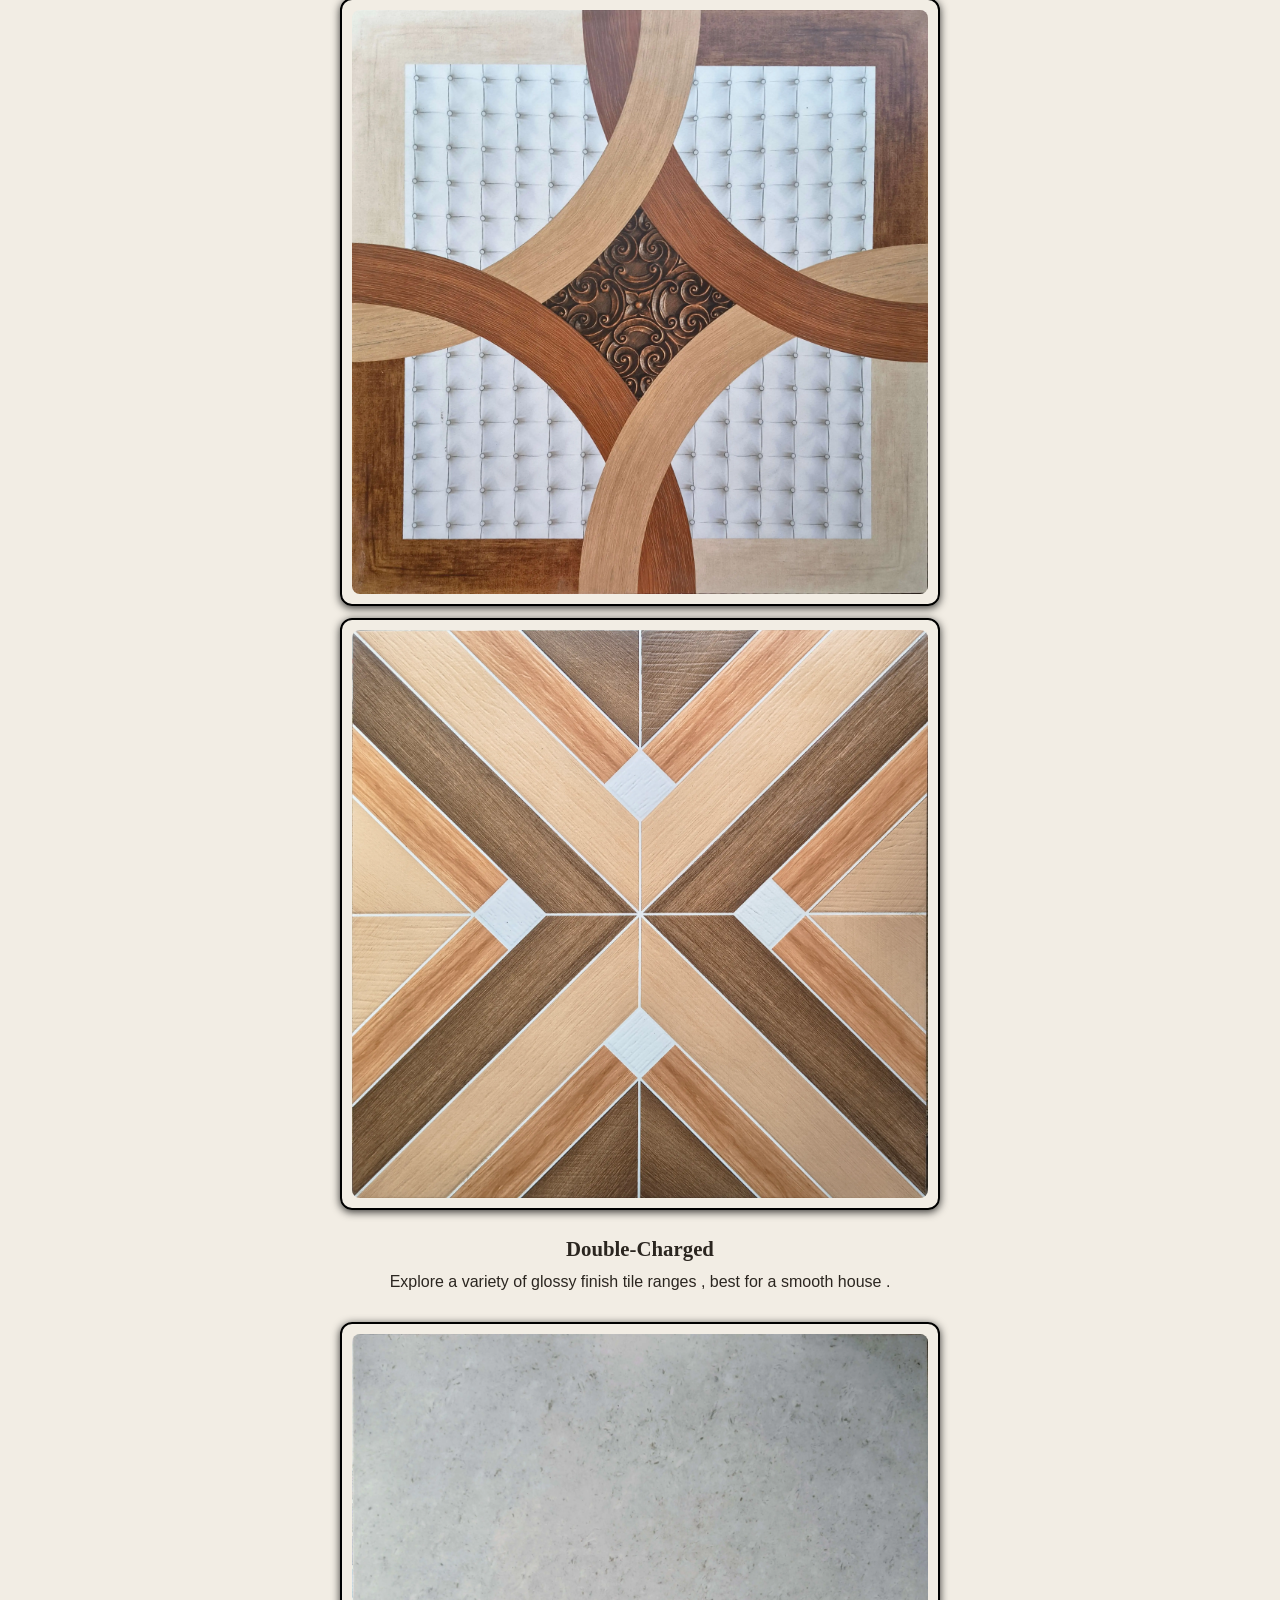
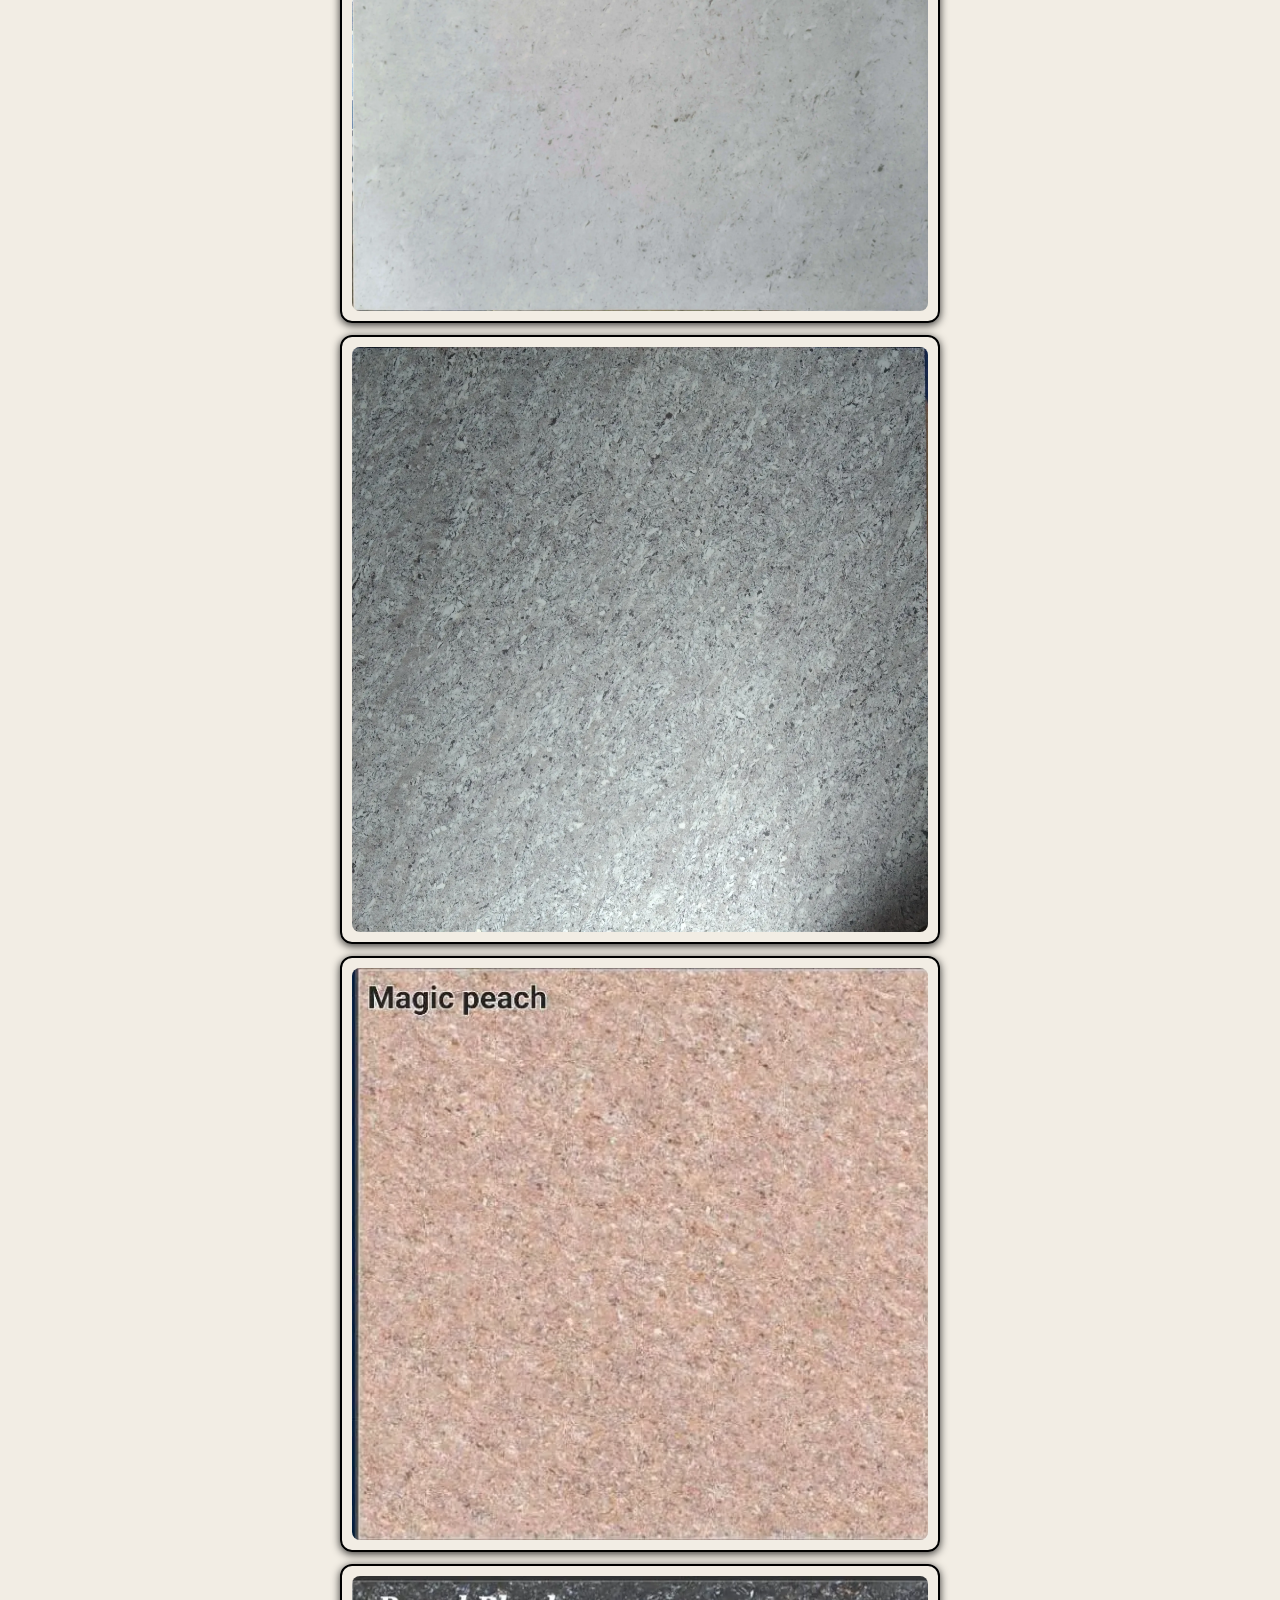
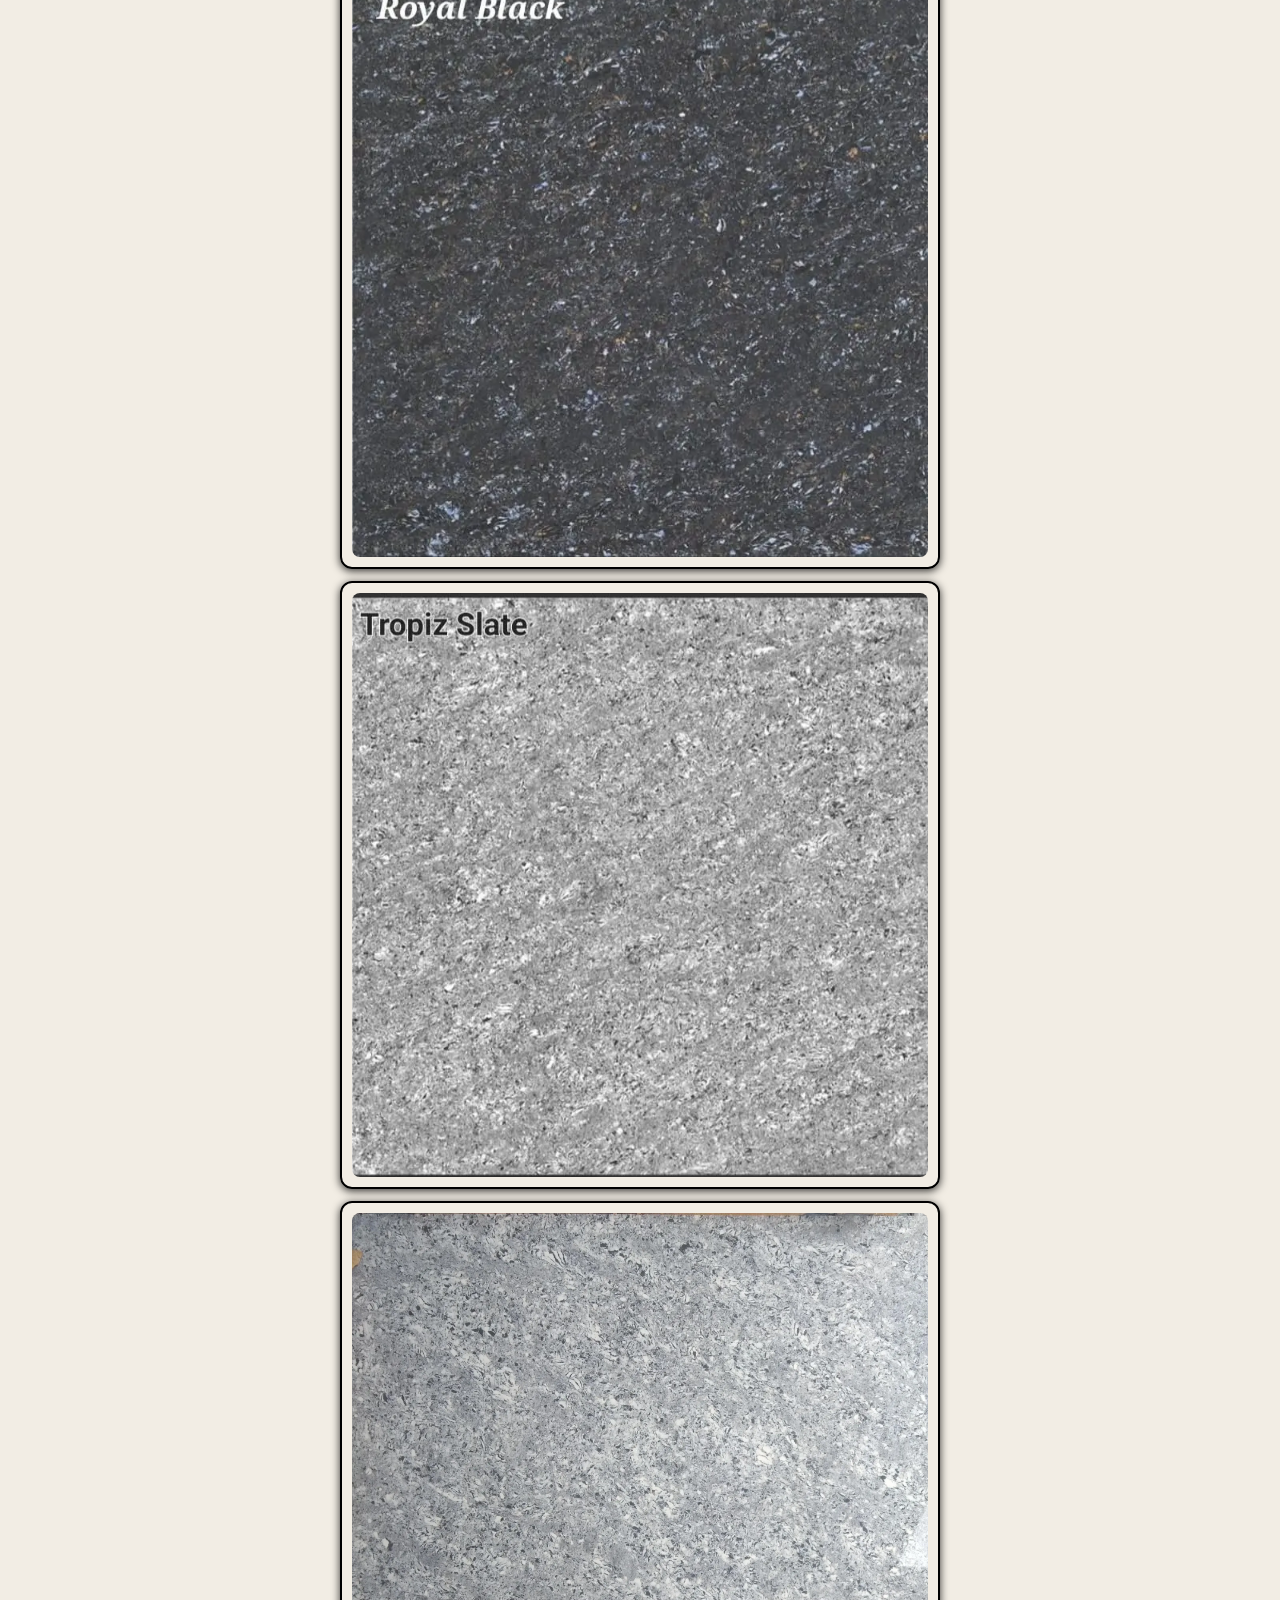
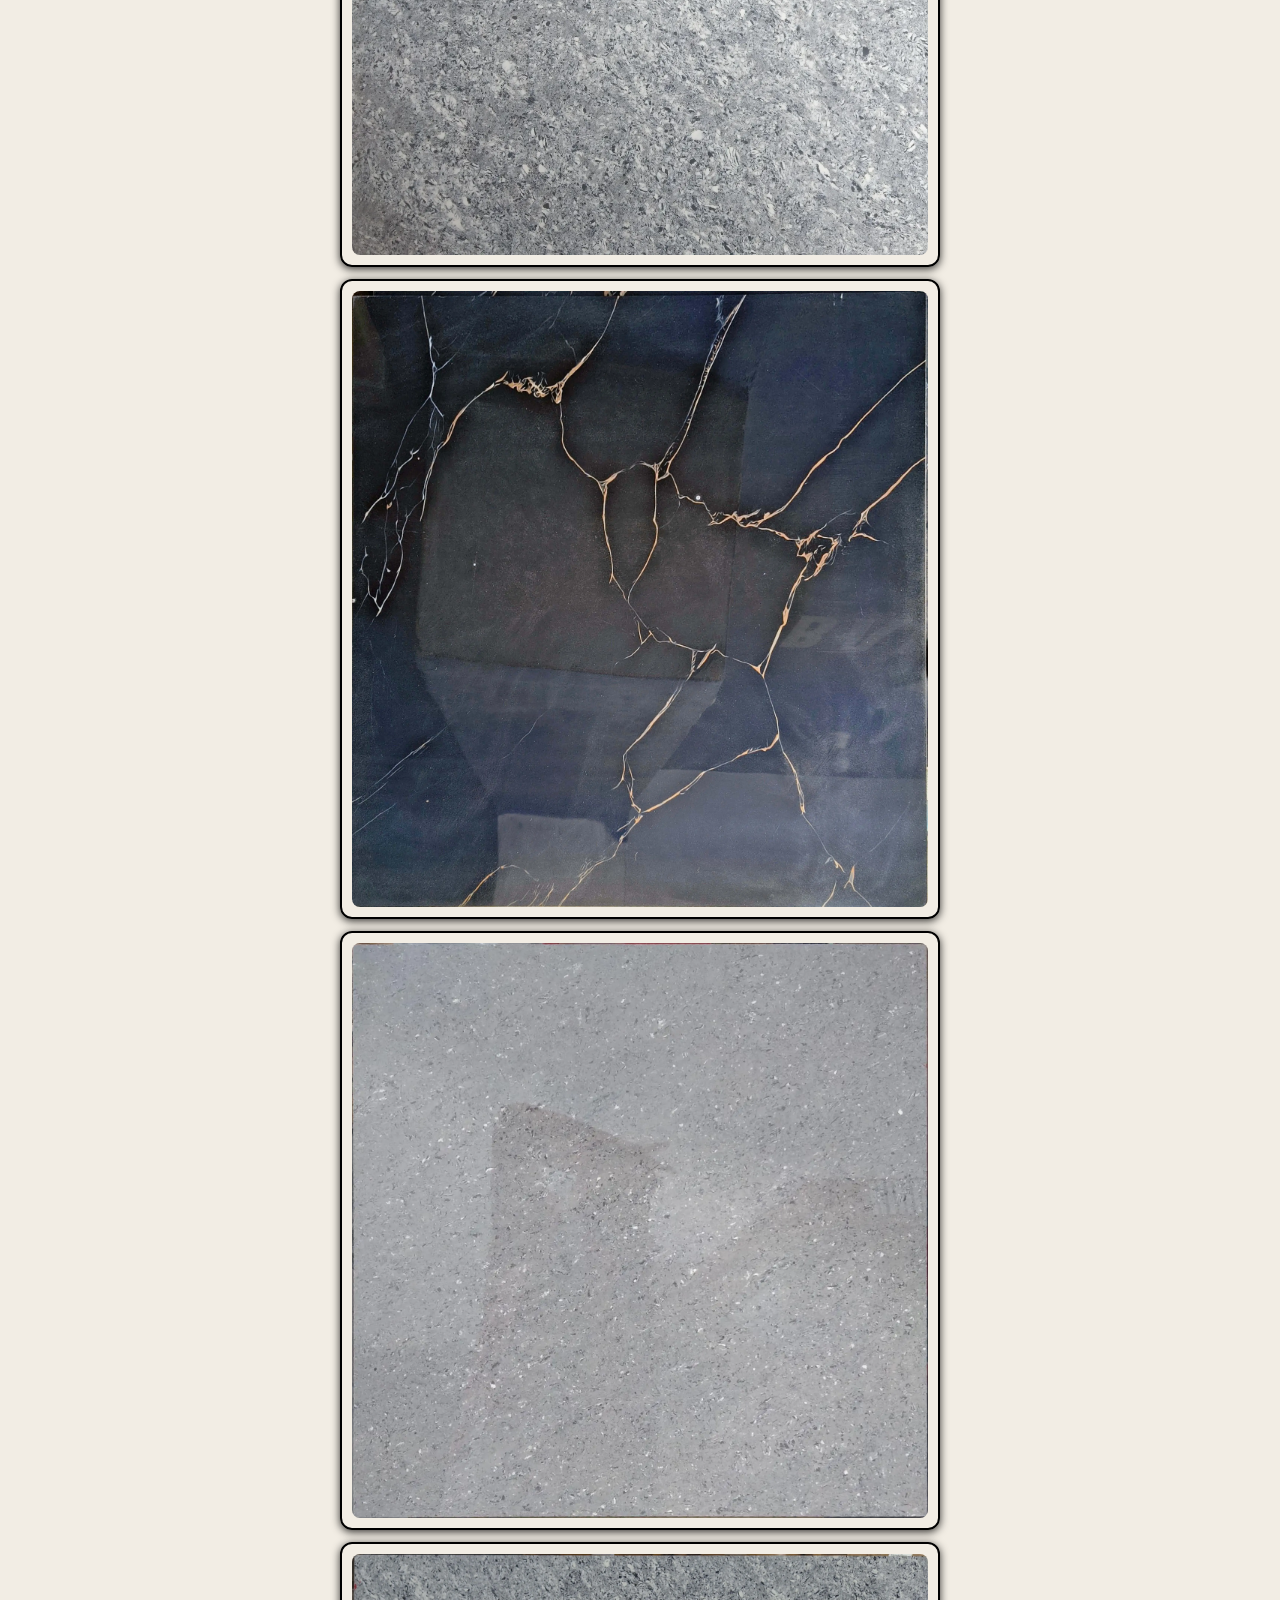
==== commit c84a54e9: "Added a new section of front tiles and updated images" ====
--- a/floor.html
+++ b/floor.html
@@ -148,6 +148,18 @@
               <img src="images/lemon-bronze-dc.webp" alt="A beautiful glossy lemon-bronze design perfect for your rooms."> 
             </a> 
 
+            <a class="card" href="images/magic-peach-dc.webp">
+              <img src="images/magic-peach-dc.webp" alt="A beautiful glossy magic-peach design perfect for your rooms."> 
+            </a> 
+
+            <a class="card" href="images/Royal-black-dc.webp">
+              <img src="images/Royal-black-dc.webp" alt="A beautiful glossy Royal-black design perfect for your rooms."> 
+            </a> 
+
+            <a class="card" href="images/Tropiz-slate-dc.webp">
+              <img src="images/Tropiz-slate-dc.webp" alt="A beautiful glossy lemon-bronze design perfect for your rooms."> 
+            </a> 
+
             <a class="card" href="images/lemon-greaystone.webp">
               <img src="images/lemon-greaystone.webp" alt="A beautiful glossy white design perfect for your rooms."> 
             </a>
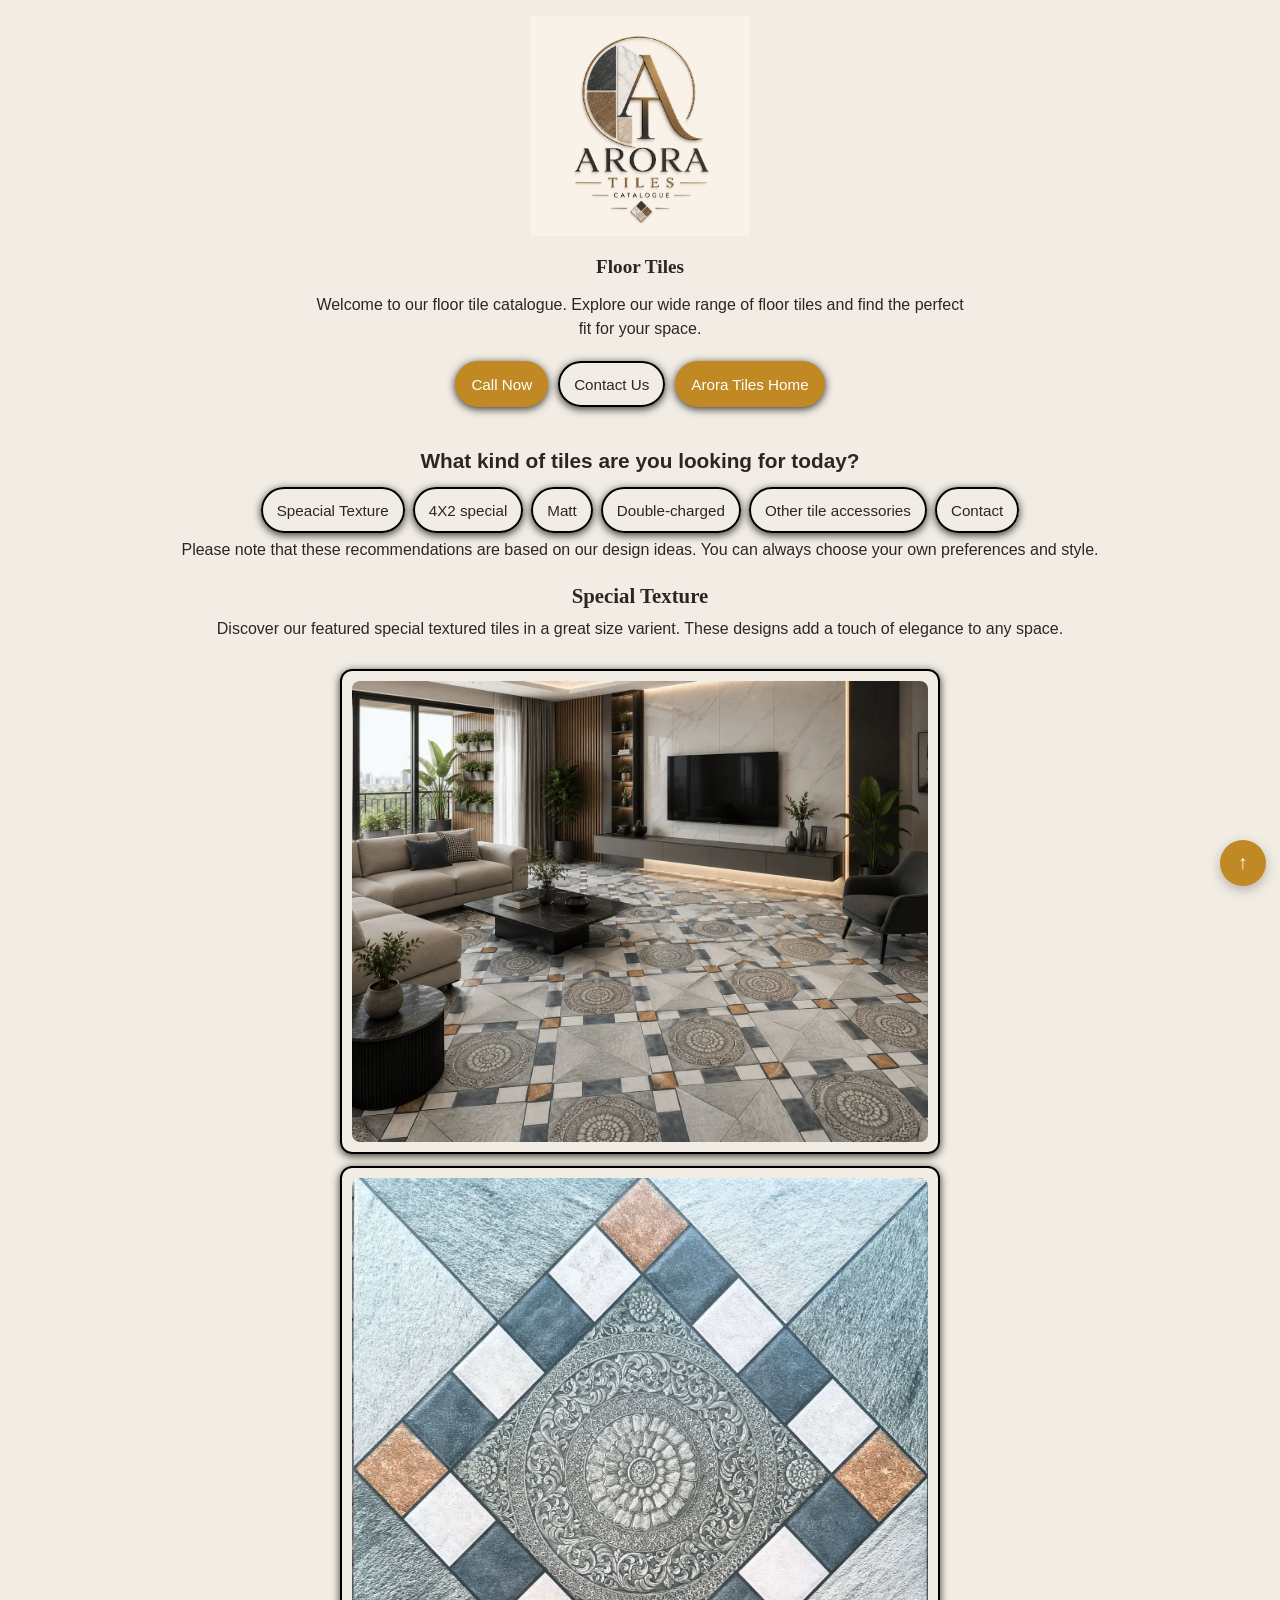
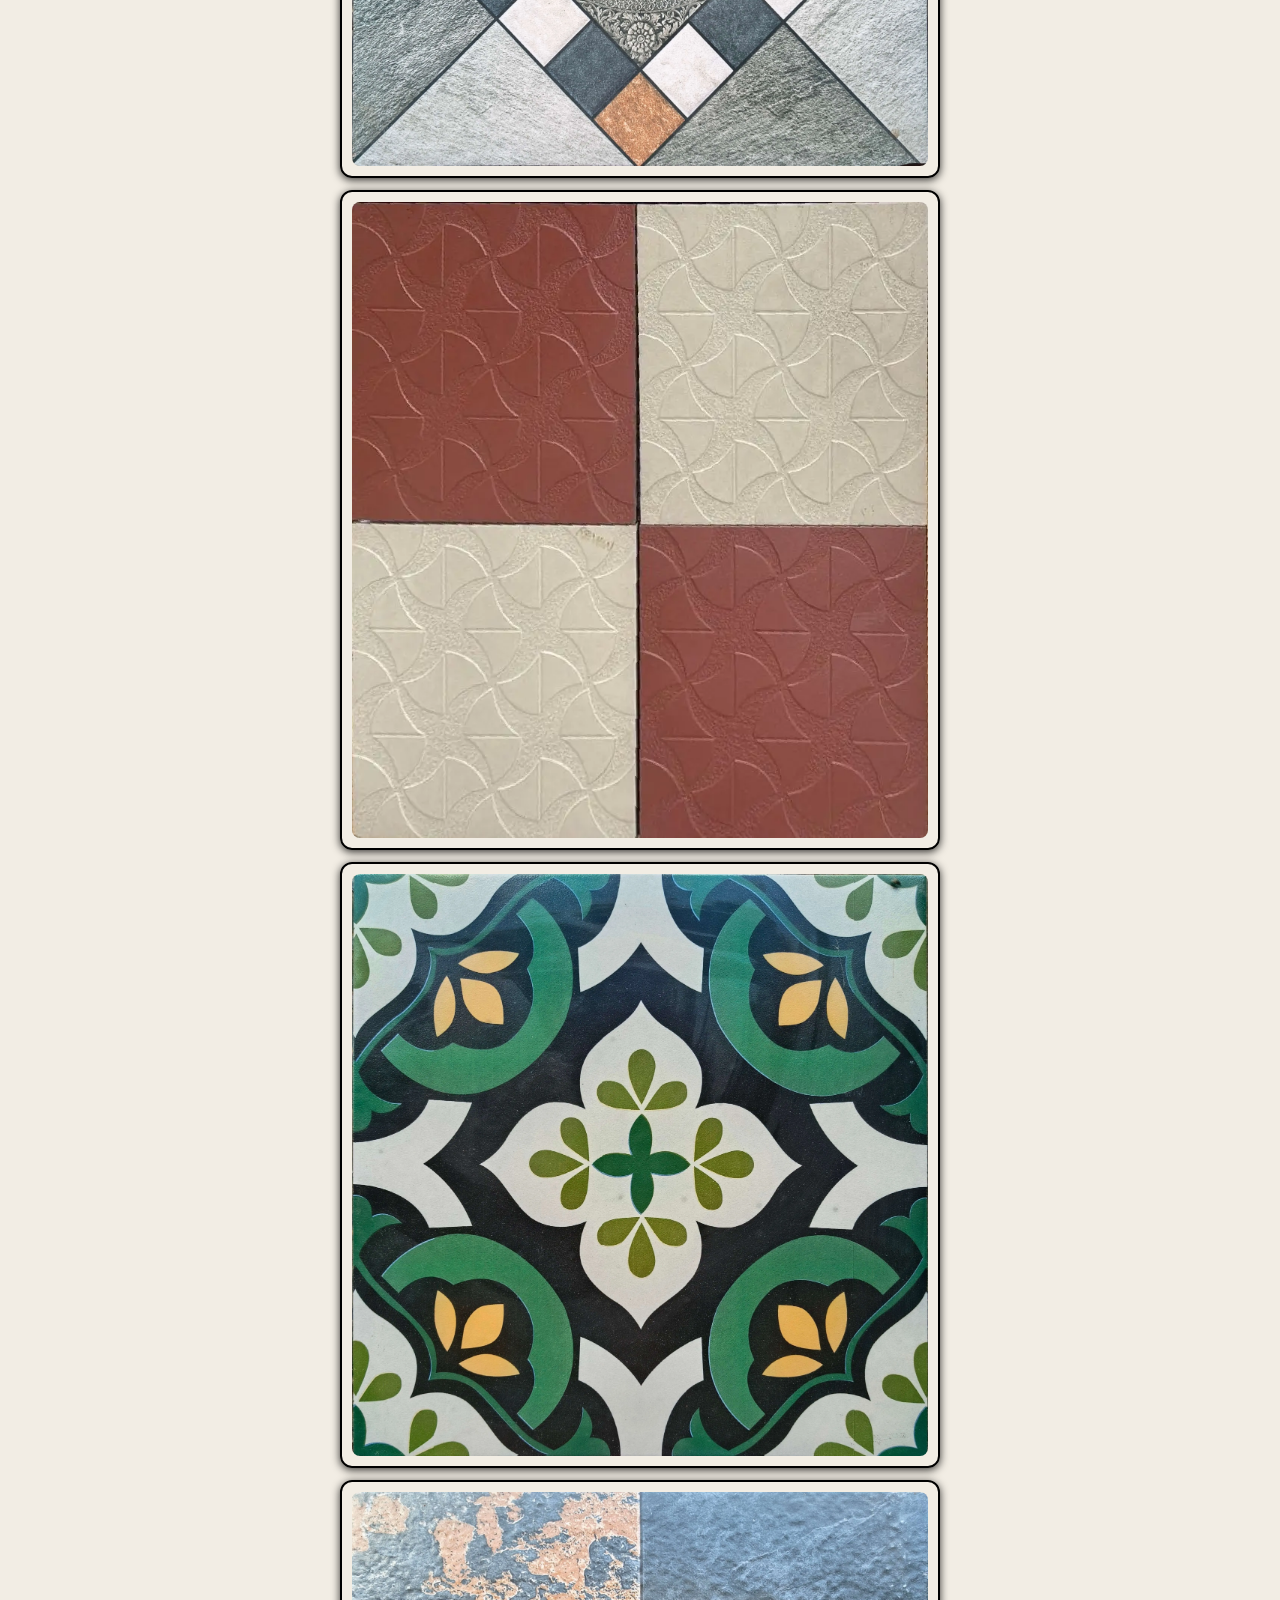
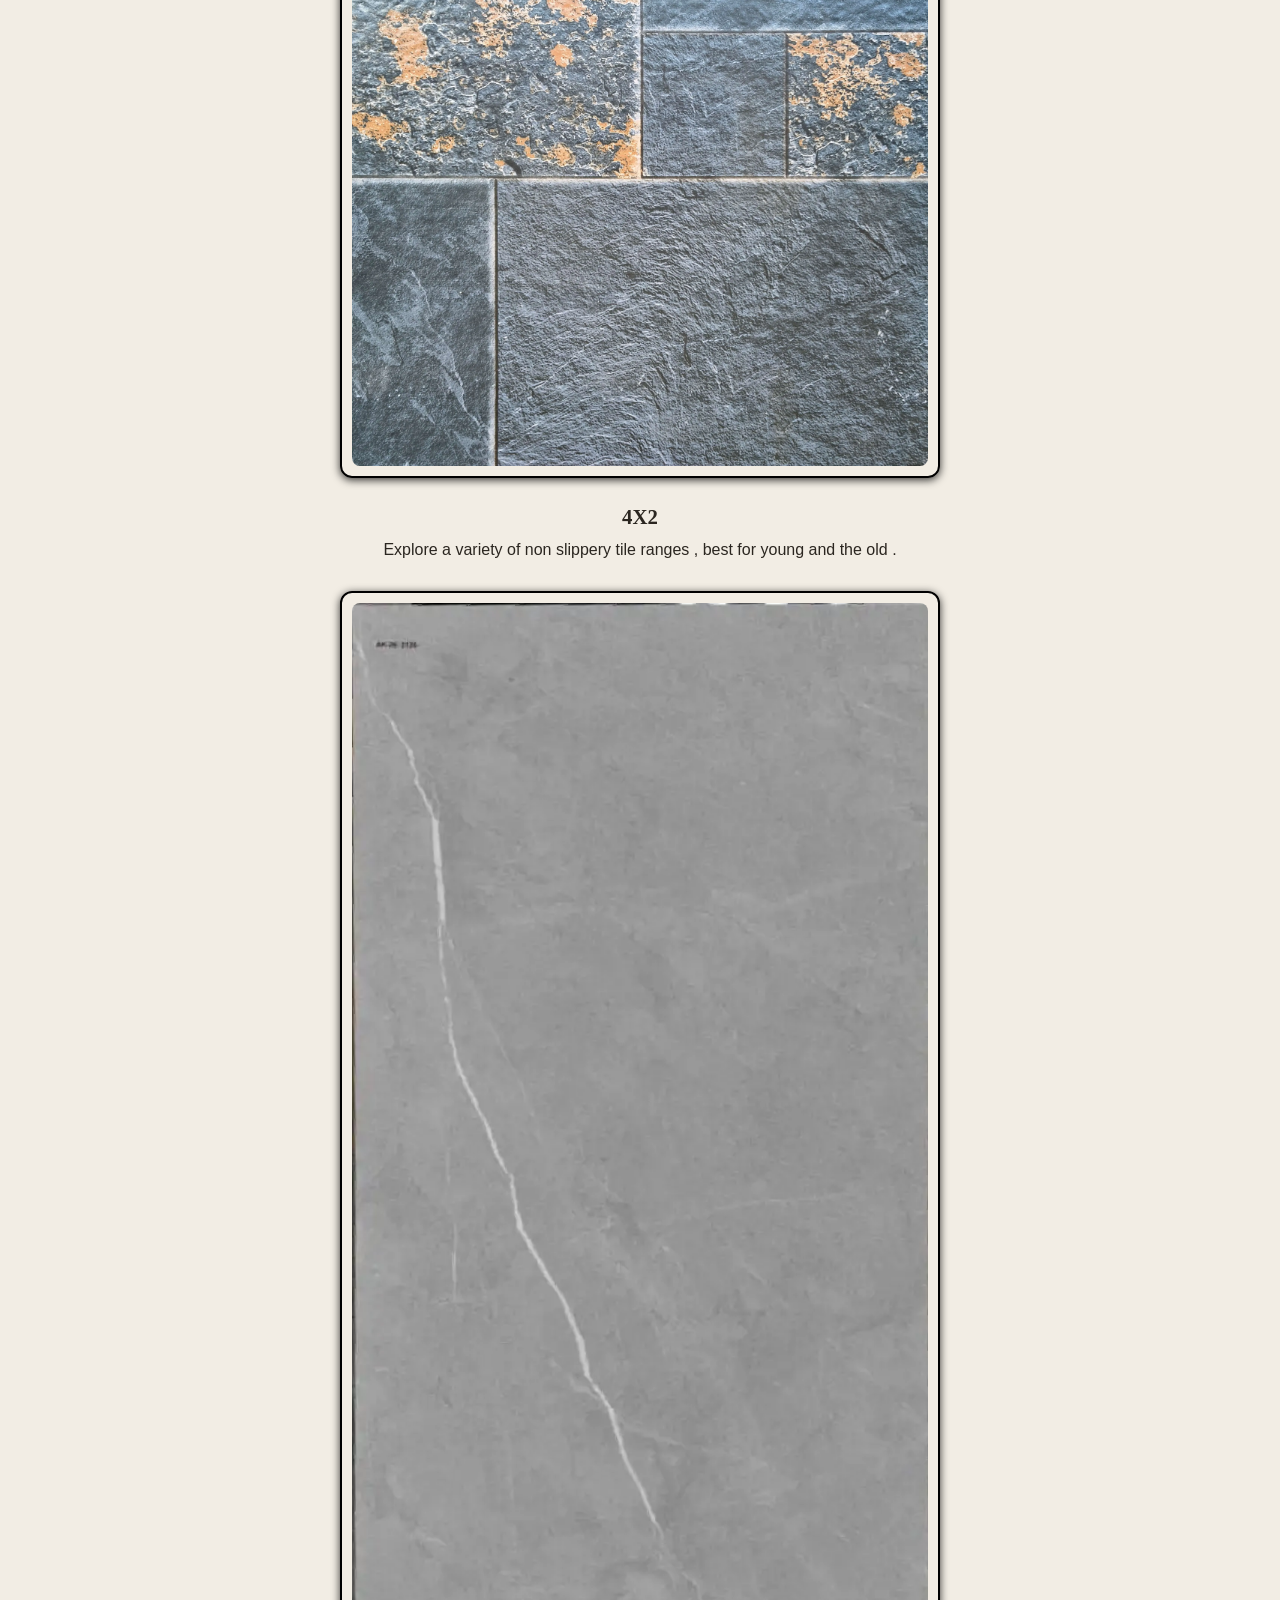
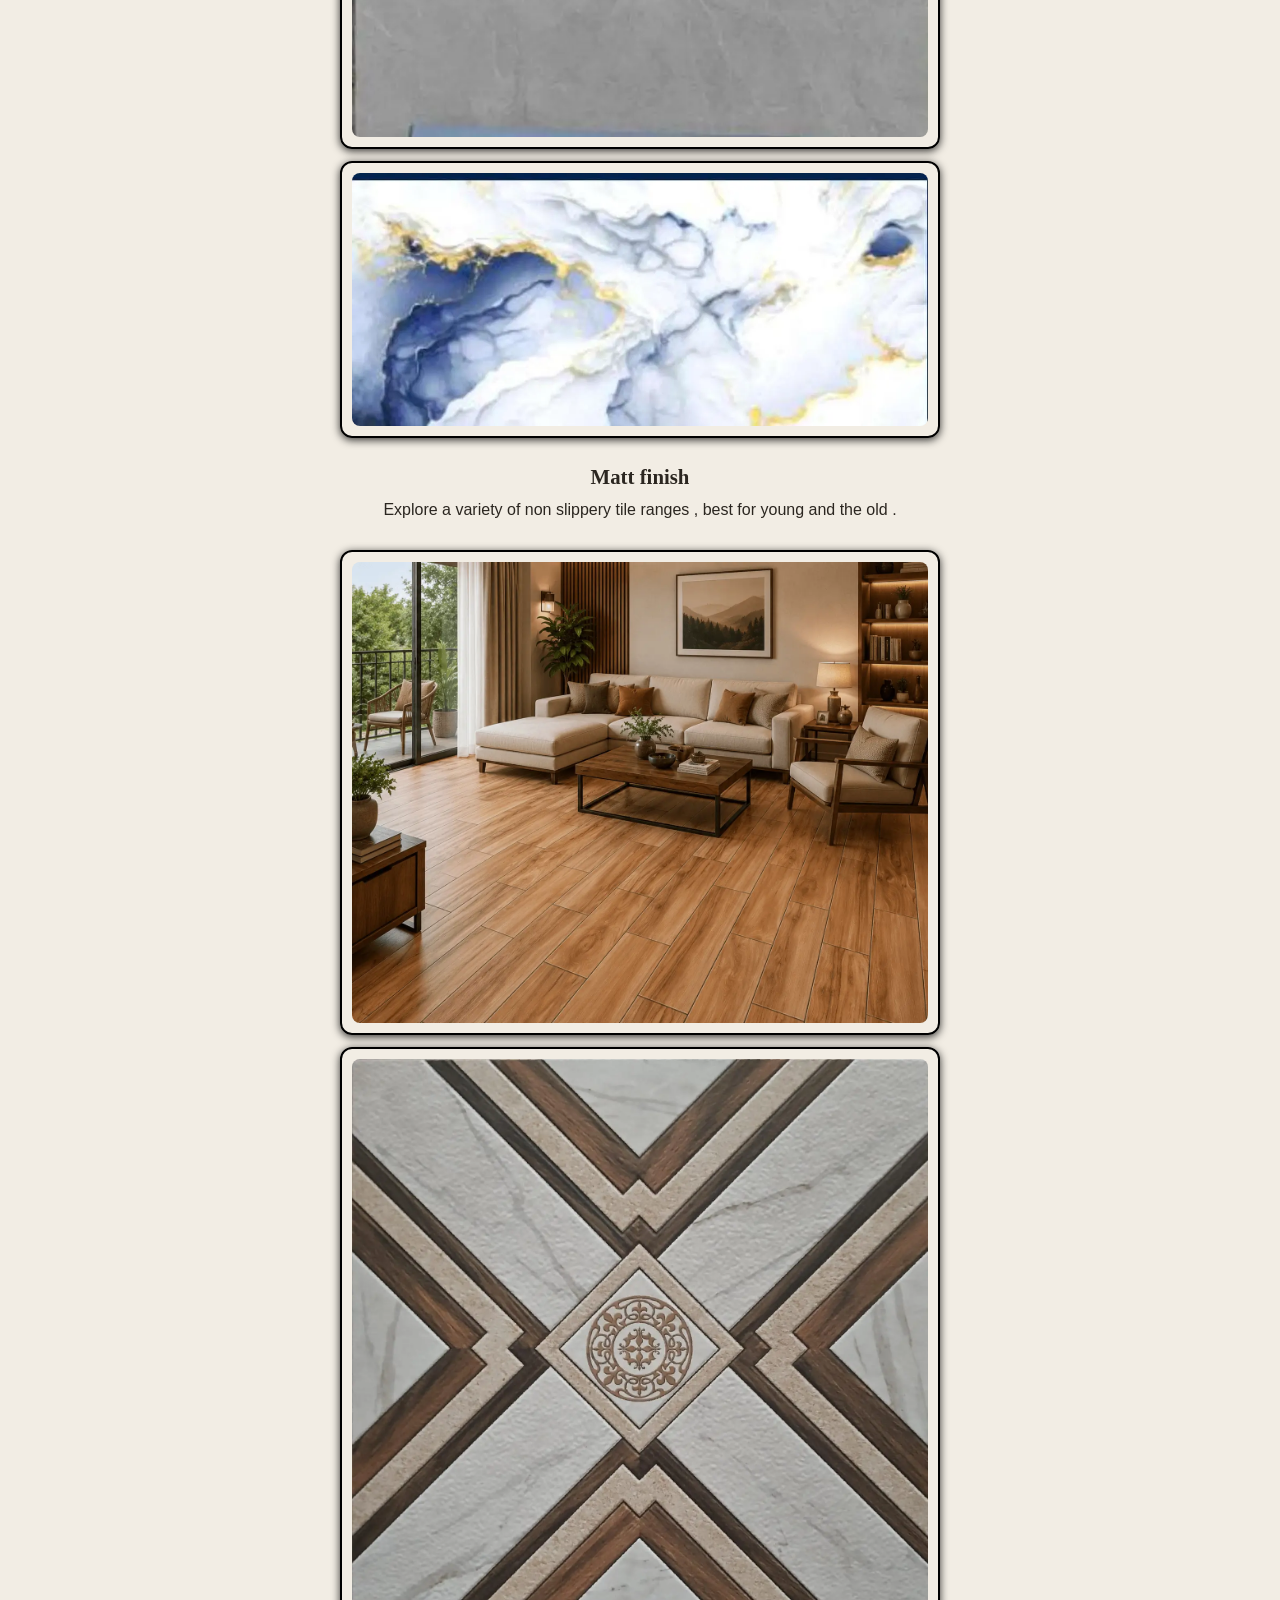
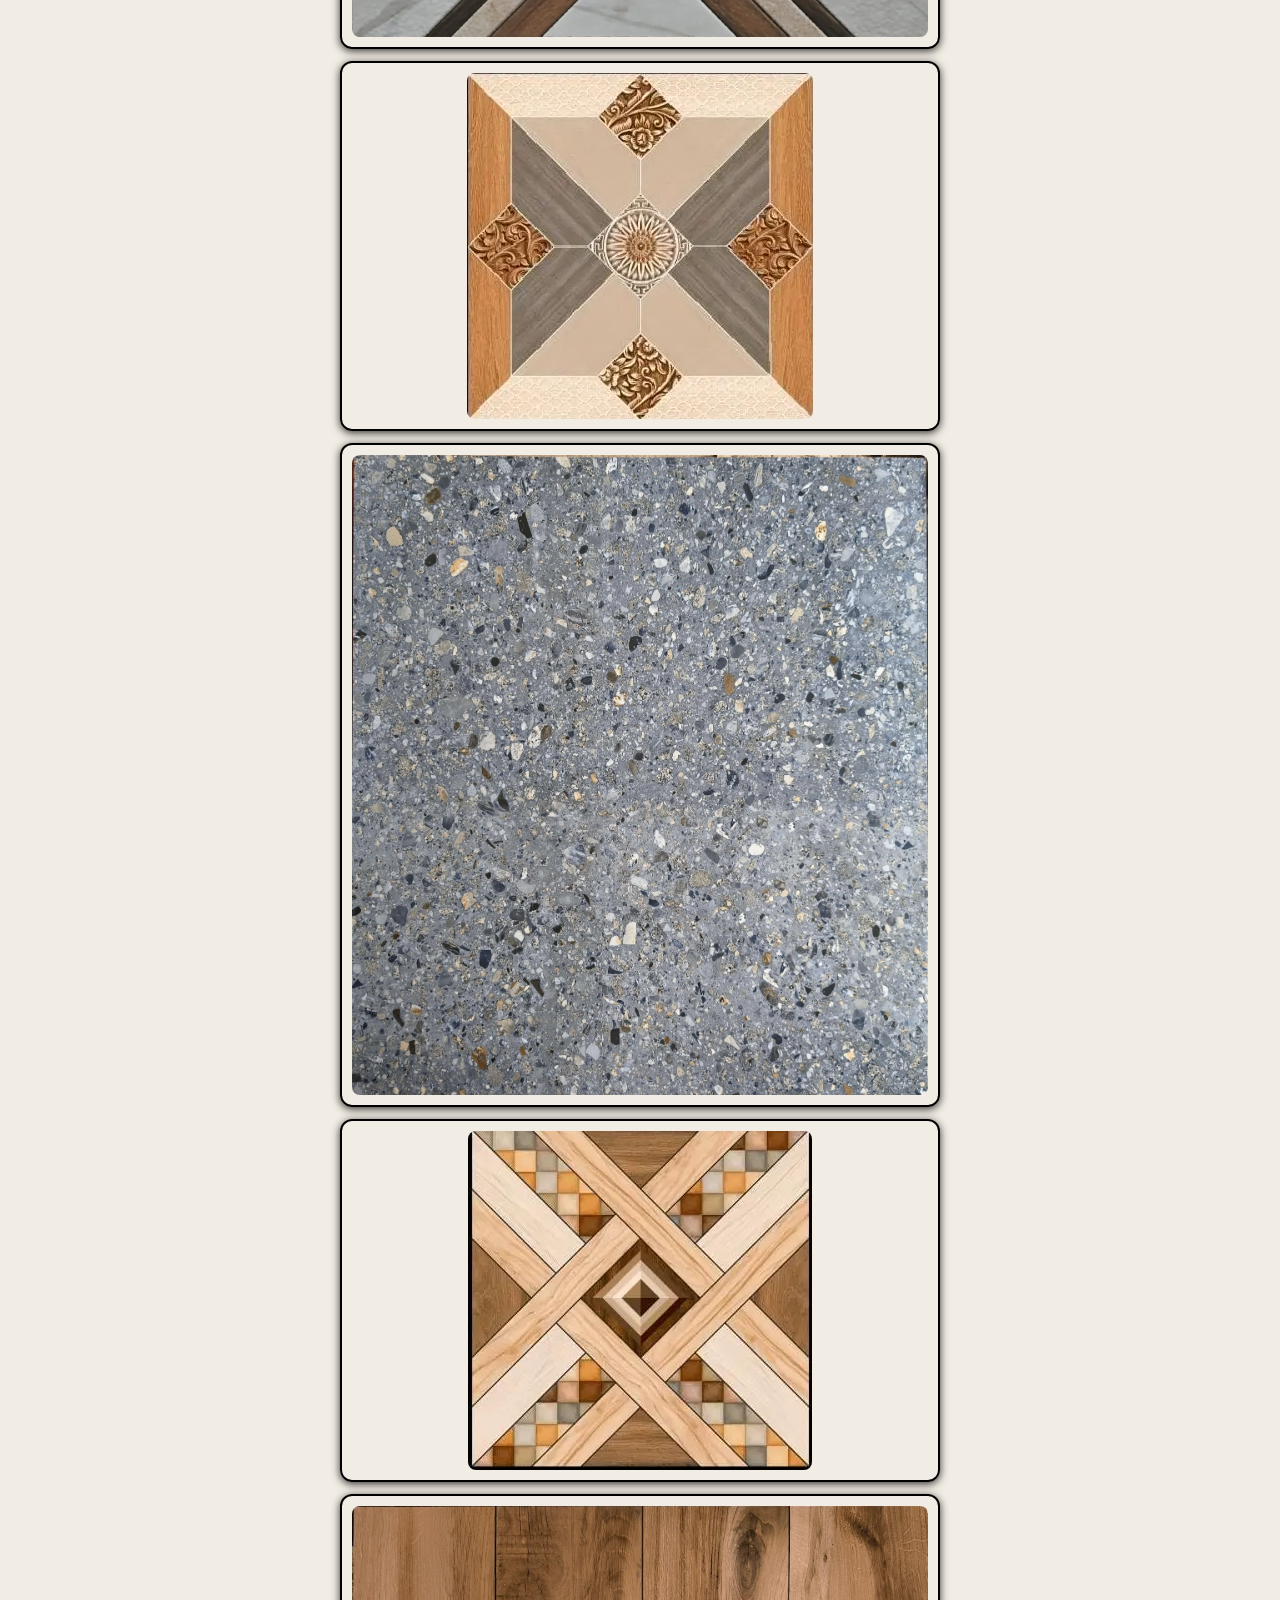
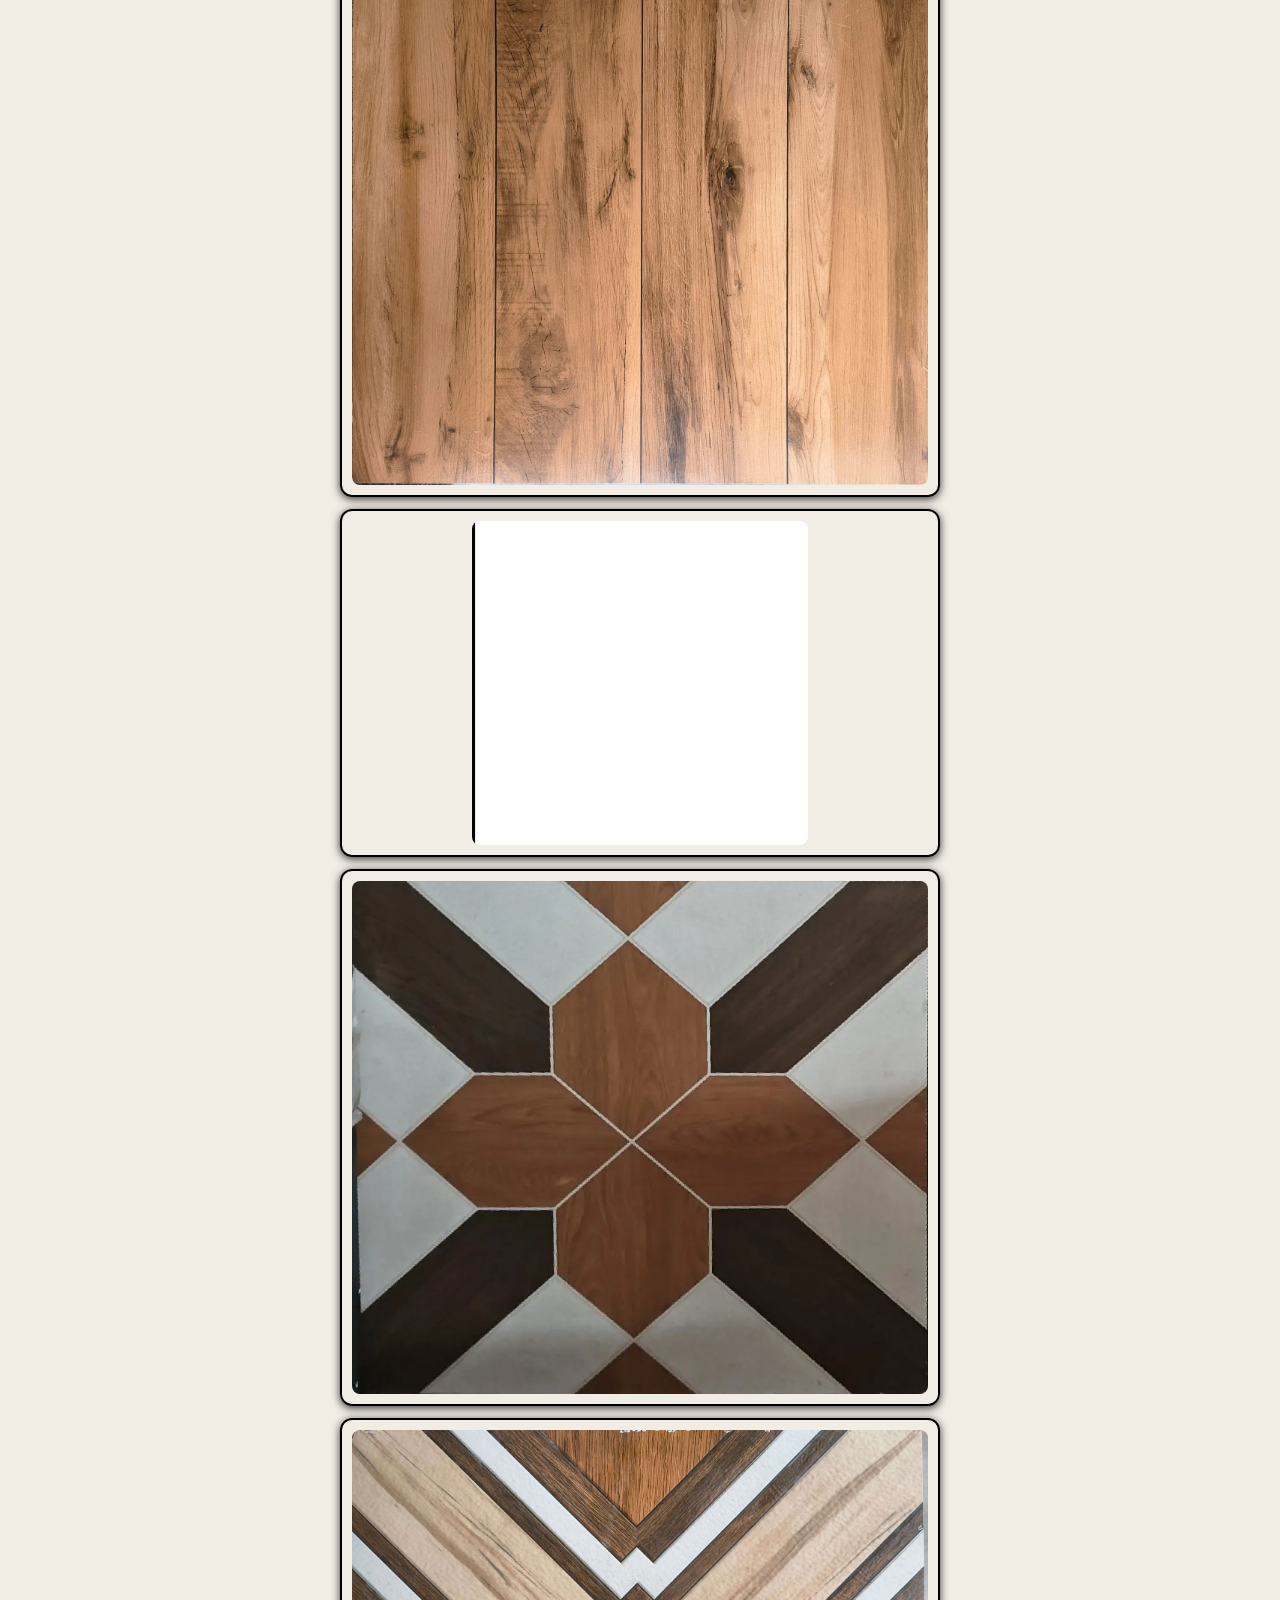
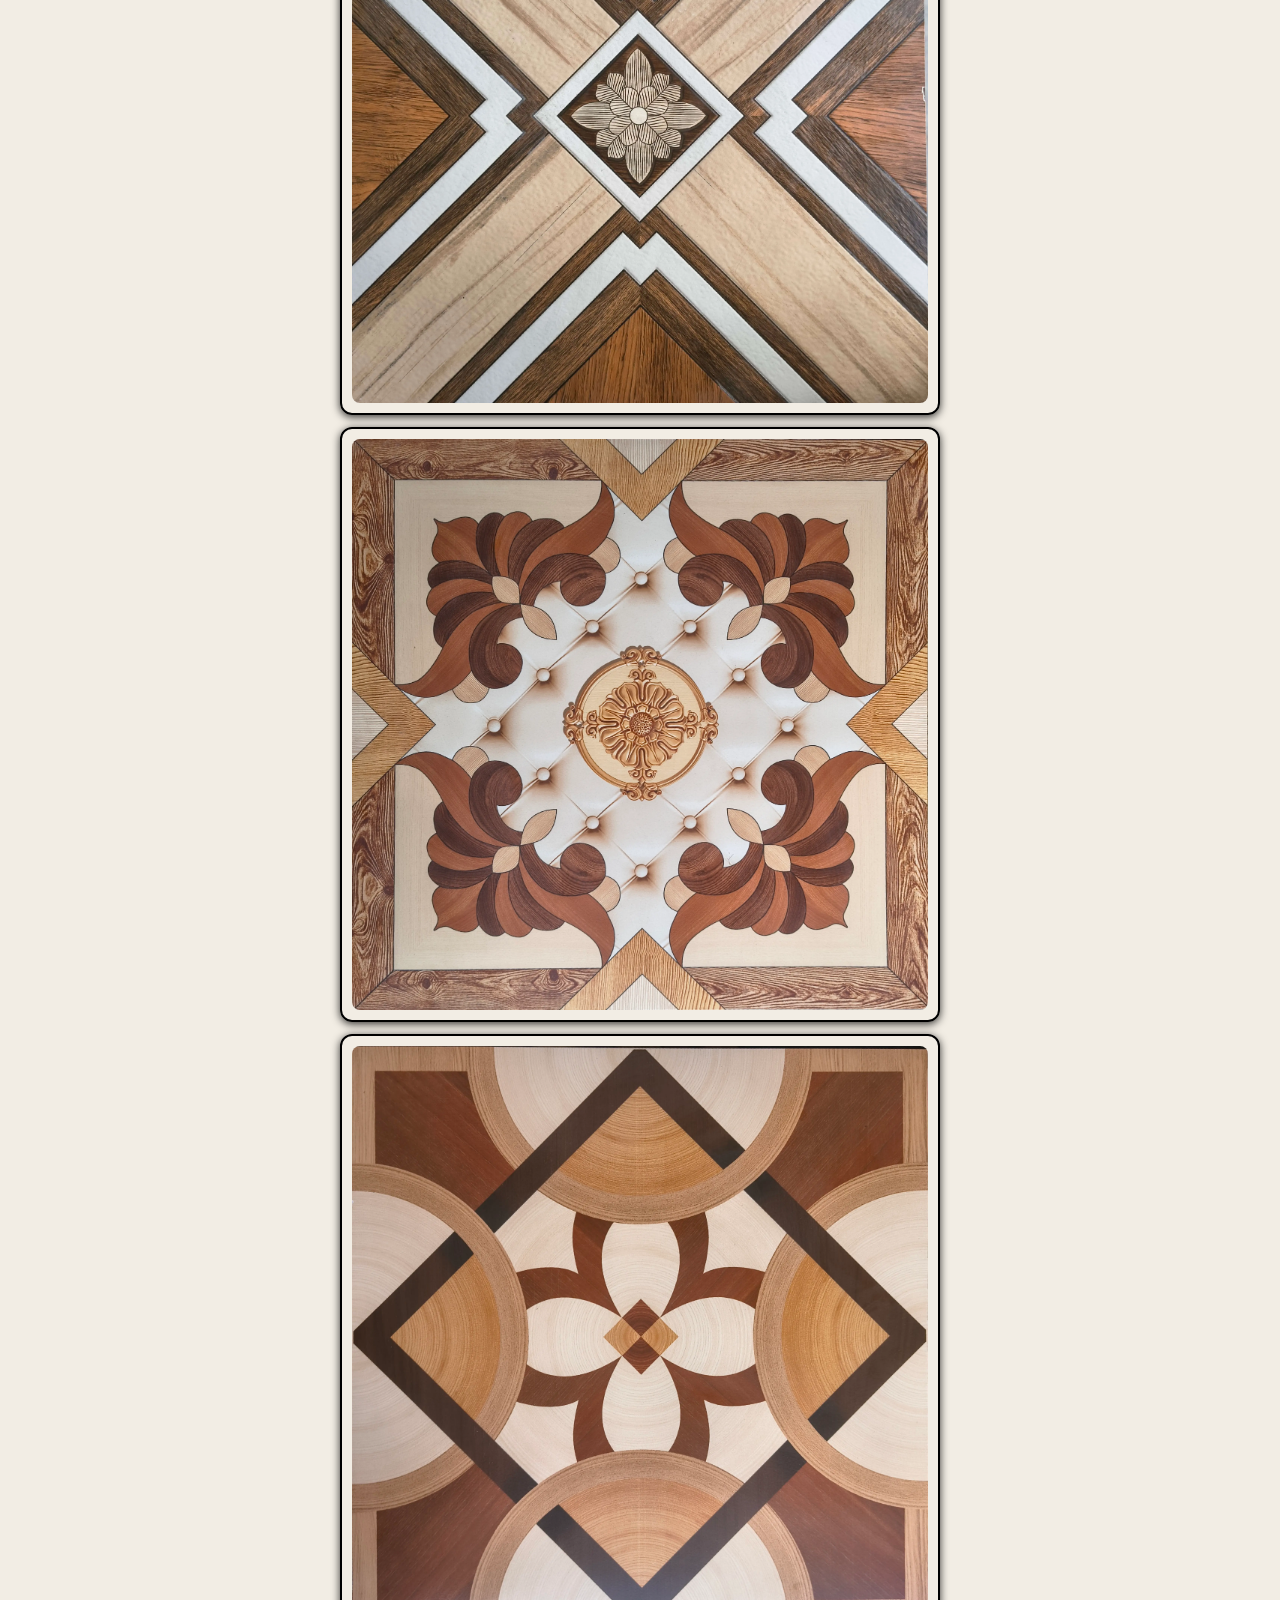
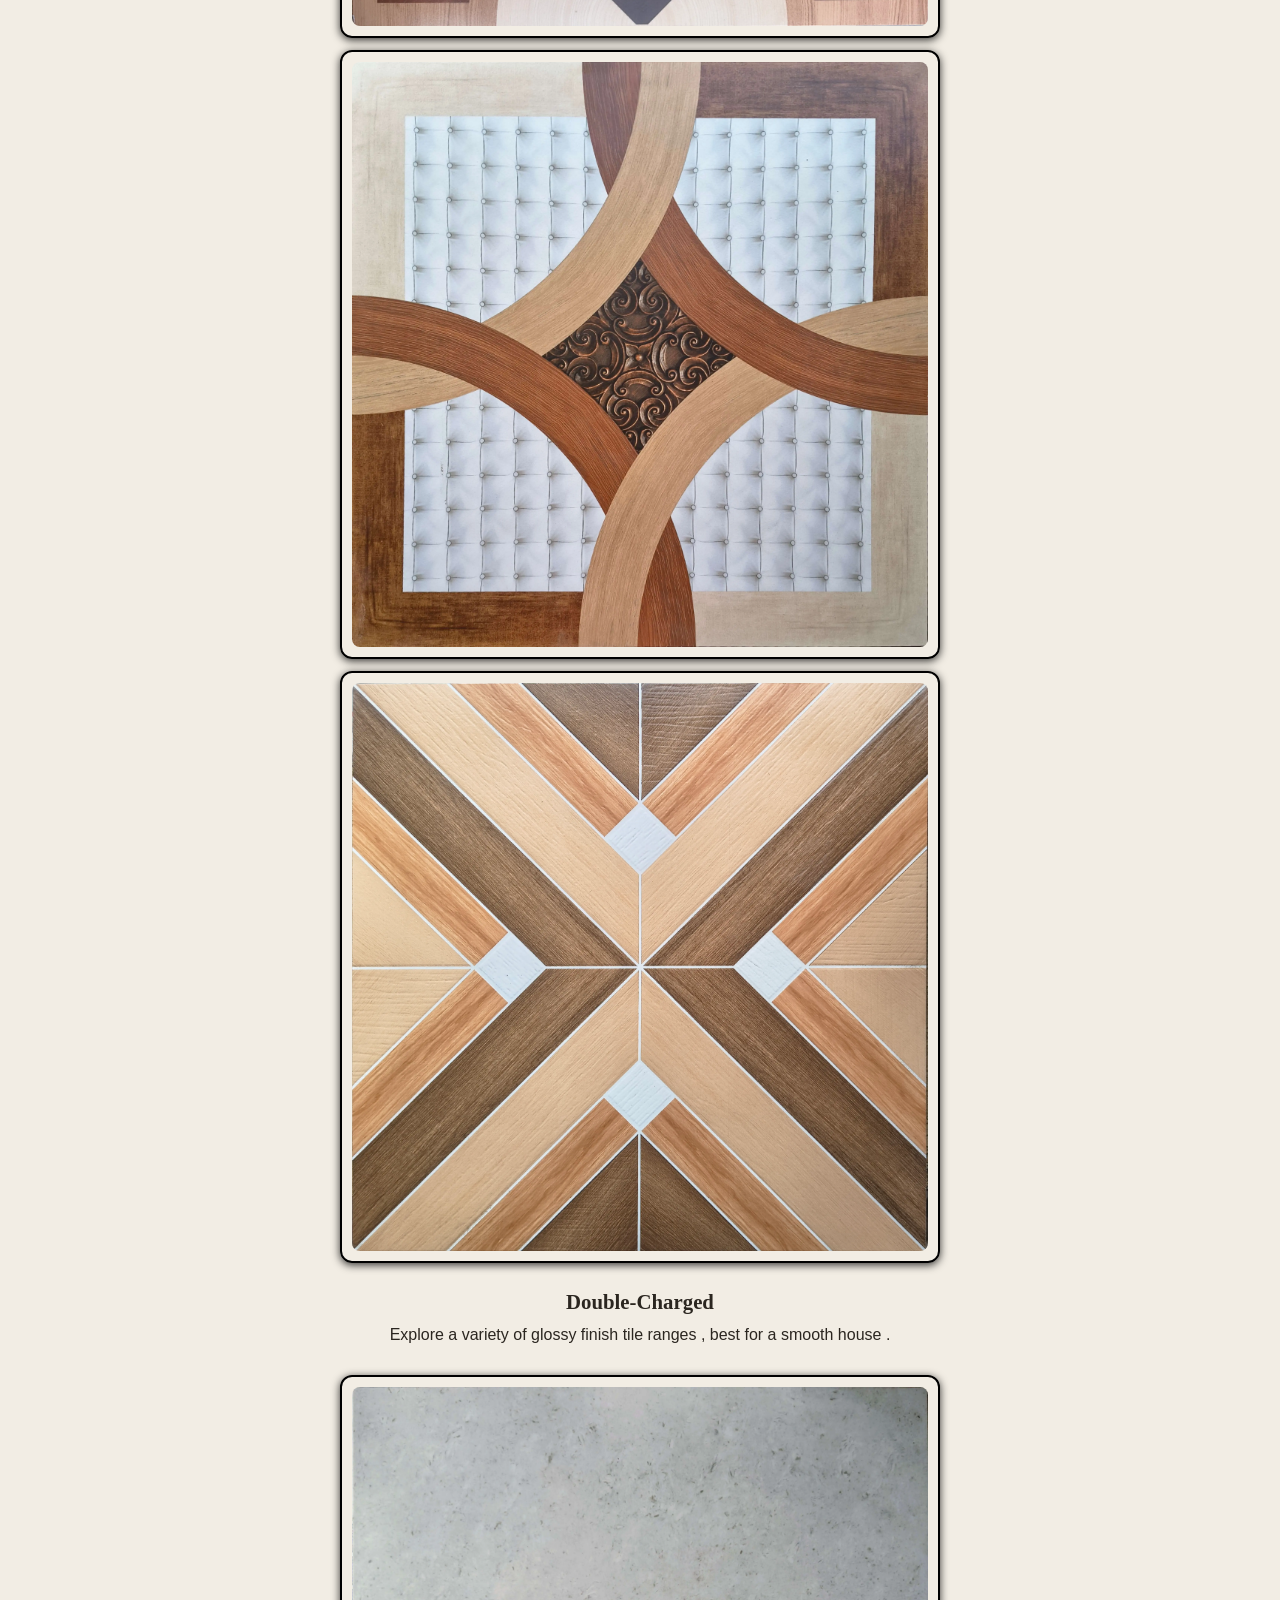
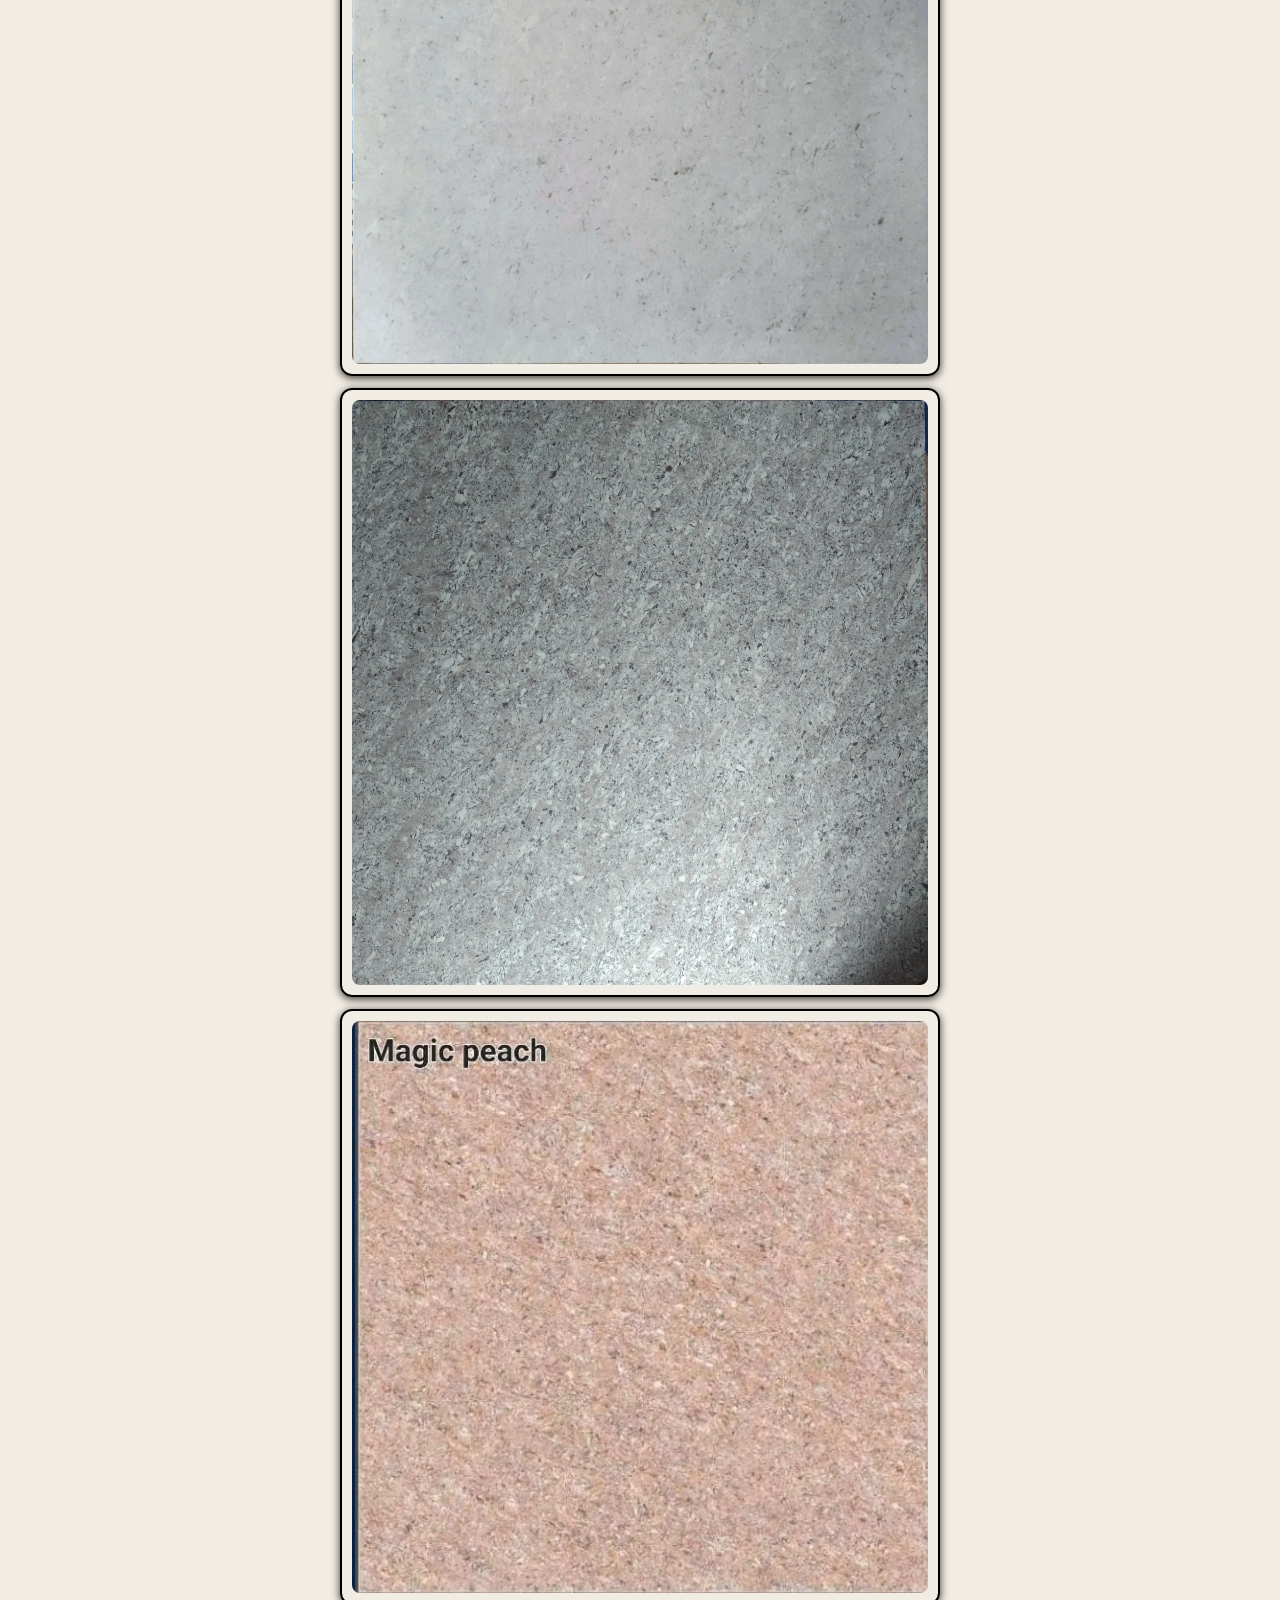
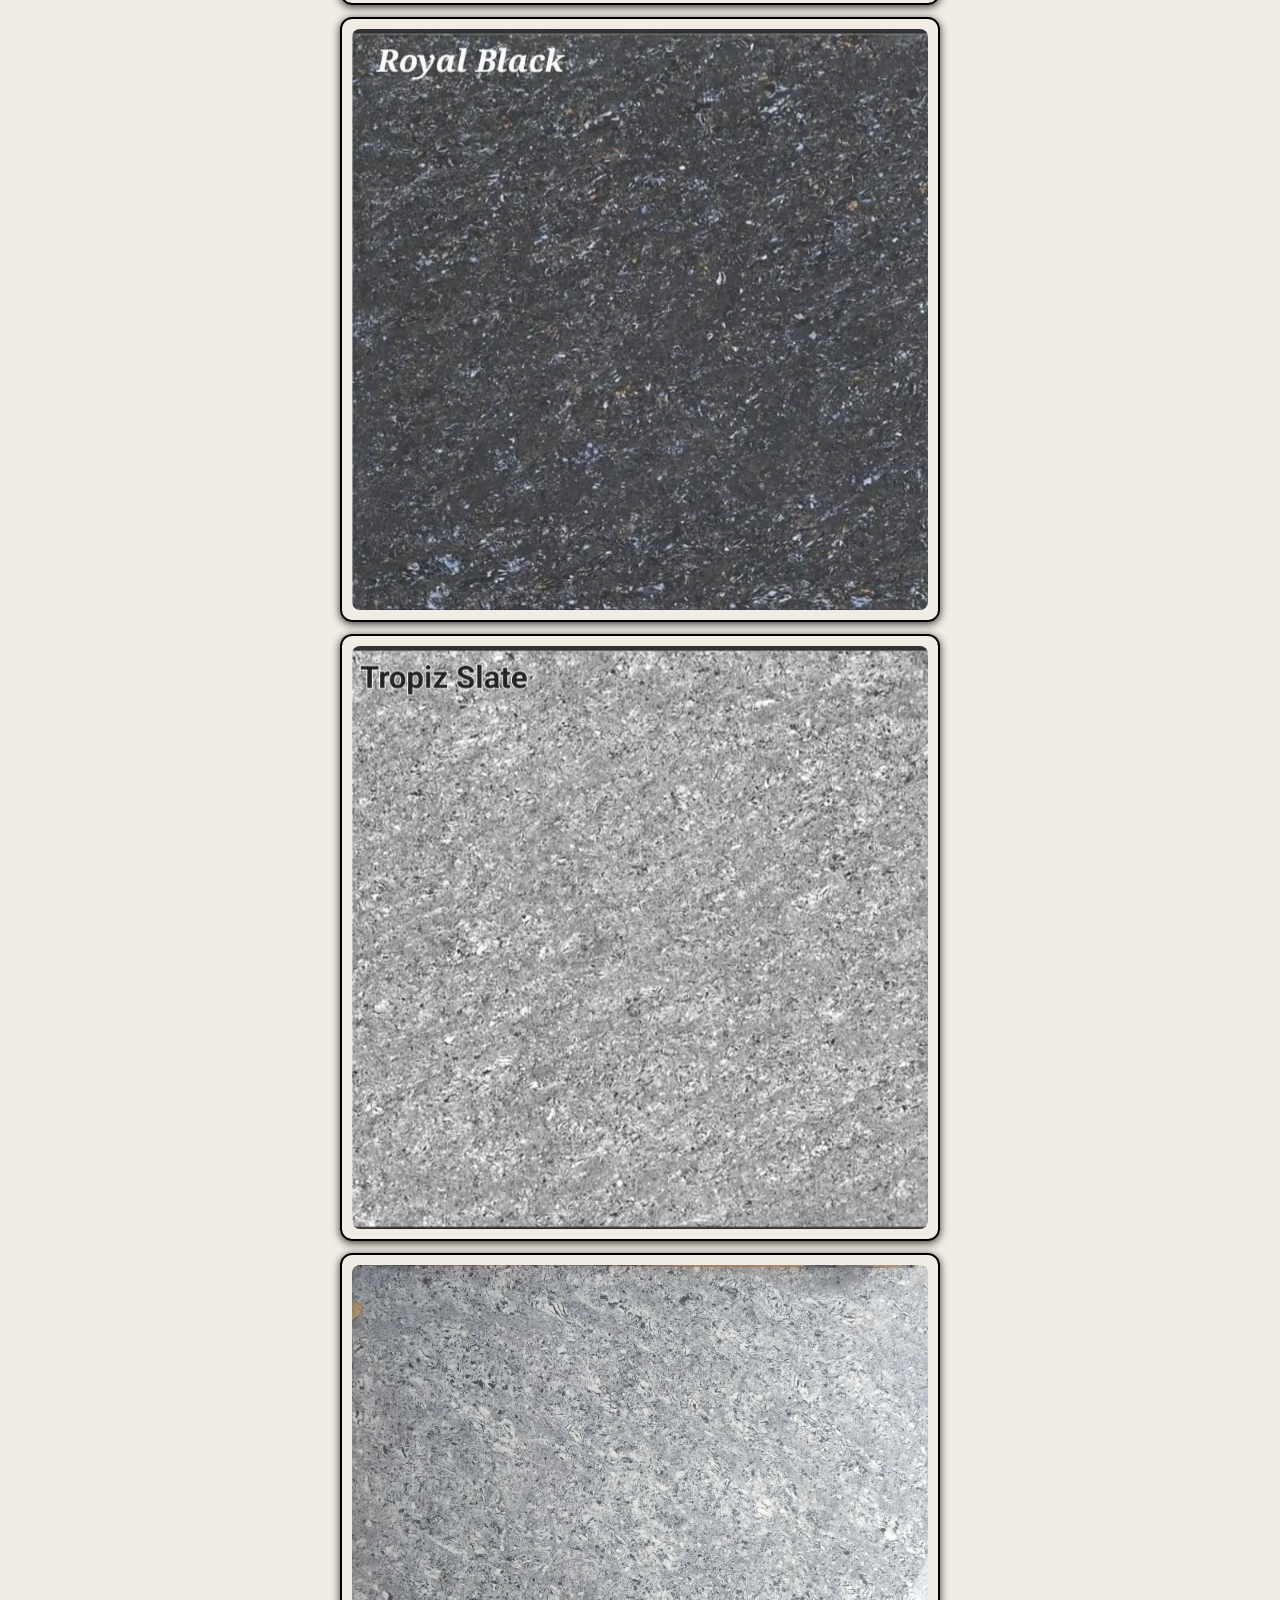
==== commit ee332500: "Update tile options and add large tile section Removed duplicate white glossy slab image and added n" ====
--- a/floor.html
+++ b/floor.html
@@ -37,6 +37,7 @@
           <h2 id="choice">What kind of tiles are you looking for today?</h2>
           <nav class="menu">
               <a class="btn" href="#special">Speacial Texture</a>
+              <a class="btn" href="#large">4X2 special</a>
               <a class="btn" href="#matt">Matt</a>
               <a class="btn" href="#double-charged">Double-charged </a>
               <a class="btn" href="#other">Other tile accessories</a>
@@ -55,10 +56,6 @@
               <img src="images/mix-grey.webp" alt="A classy textured mixed grey for your living room floor"/>
              </a>
 
-             <a class="card" href="images/white-glossy-slab.webp">
-              <img src="images/white-glossy-slab.webp" alt="A beautiful glossy white design perfect for your rooms."> 
-             </a>
-
              <a class="card" href="images/Revlon-parking-tile.webp">
               <img src="images/Revlon-parking-tile.webp" alt="A beautiful glossy white design perfect for your rooms."> 
              </a>
@@ -72,6 +69,20 @@
              </a>
           </div>
          </section>
+
+        <section id="large">
+          <h2>4X2</h2></h2>
+          <p> Explore a variety of non slippery tile ranges , best for young and the old .</p>
+          <div class="card-holder">
+            <a class="card" href="images/grey-4-2.webp">
+              <img src="images/grey-4-2.webp" alt="A lively green floor for your living room floor"/>
+            </a>
+
+            <a class="card" href="images/white-glossy-slab.webp">
+              <img src="images/white-glossy-slab.webp" alt="A lively green floor for your living room floor"/>
+            </a>
+          </div>
+        </section>
 
         <section id="matt">
           <h2>Matt finish</h2>
@@ -89,6 +100,10 @@
               <img src="images/brown-white-floor.webp" alt="A sheer wooden brown-white floor look with a great design">
             </a>
 
+            <a class="card" href="images/glacia.webp">
+              <img src="images/glacia.webp" alt="A lively green floor for your living room floor"/>
+            </a>
+            
             <a class="card" href="images/grey-stone.webp">
               <img src="images/grey-stone.webp" alt="A perfect marble texture great for your home.">
             </a>
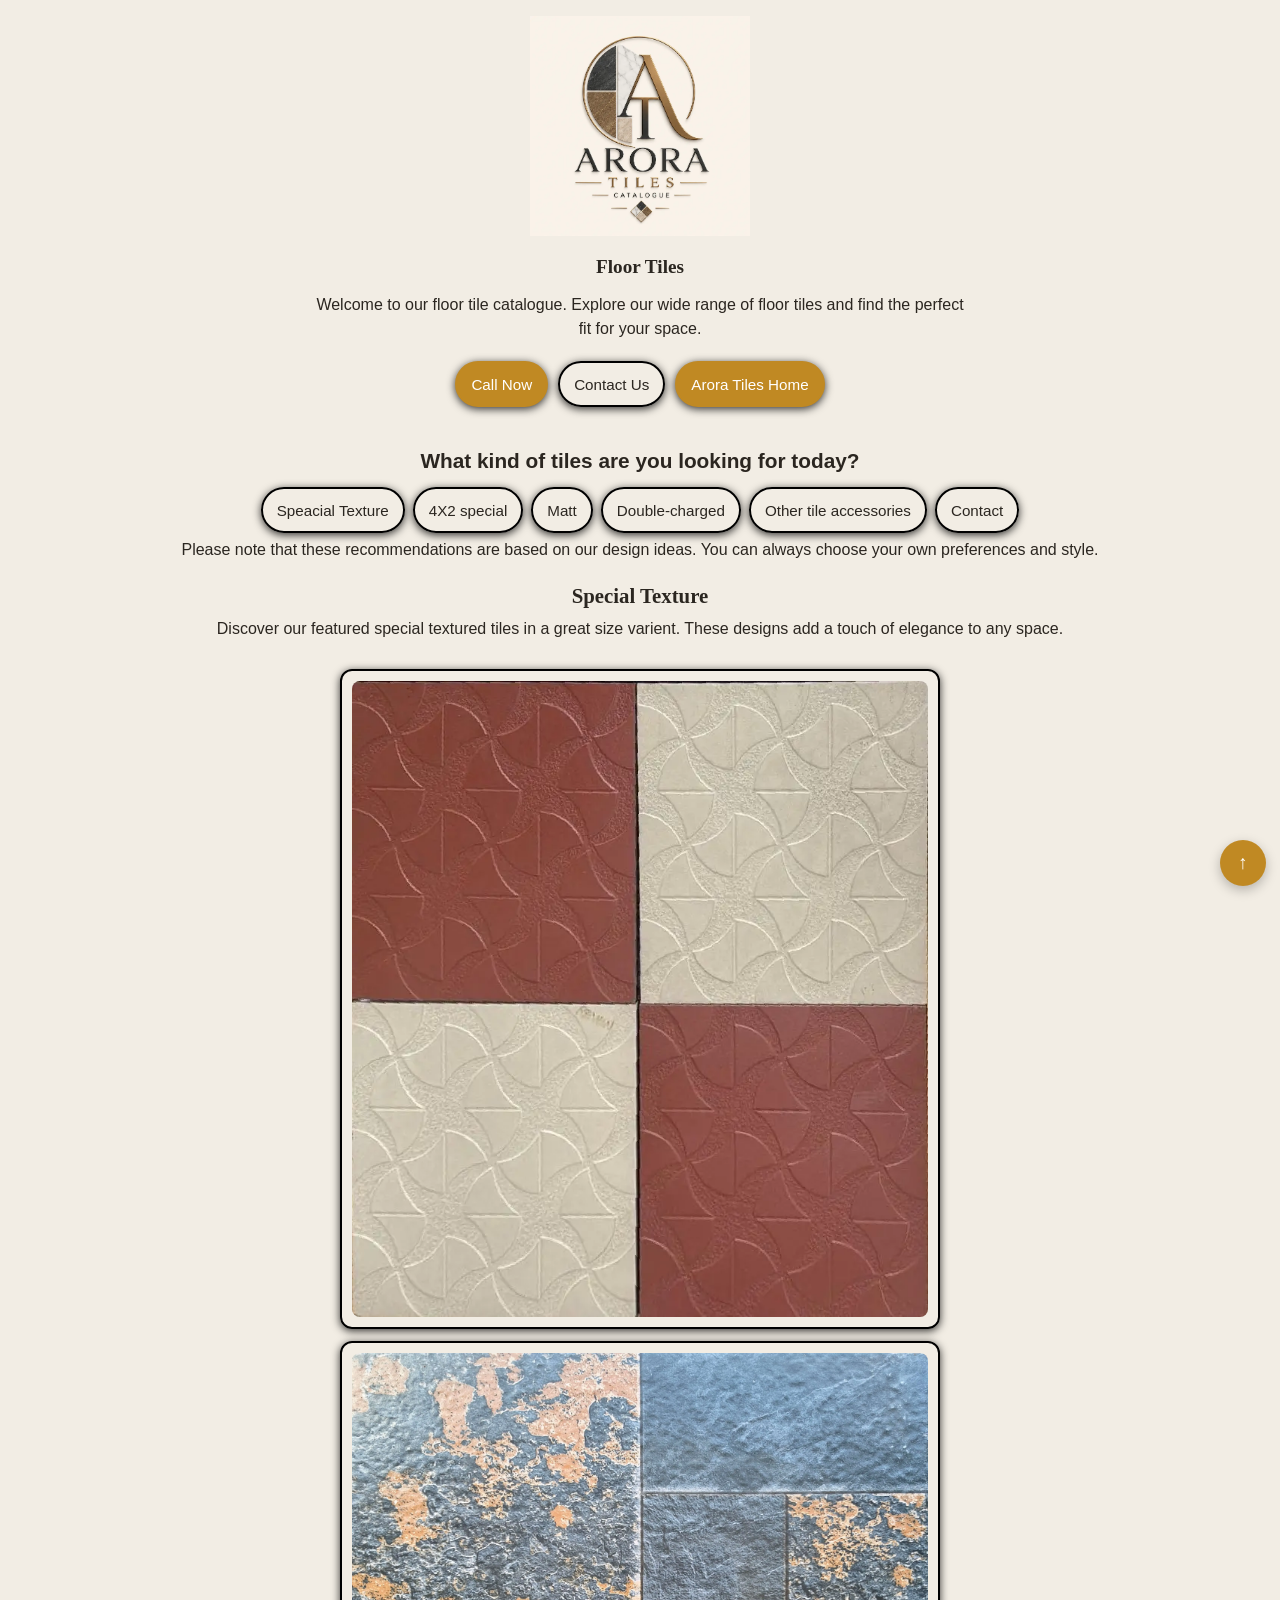
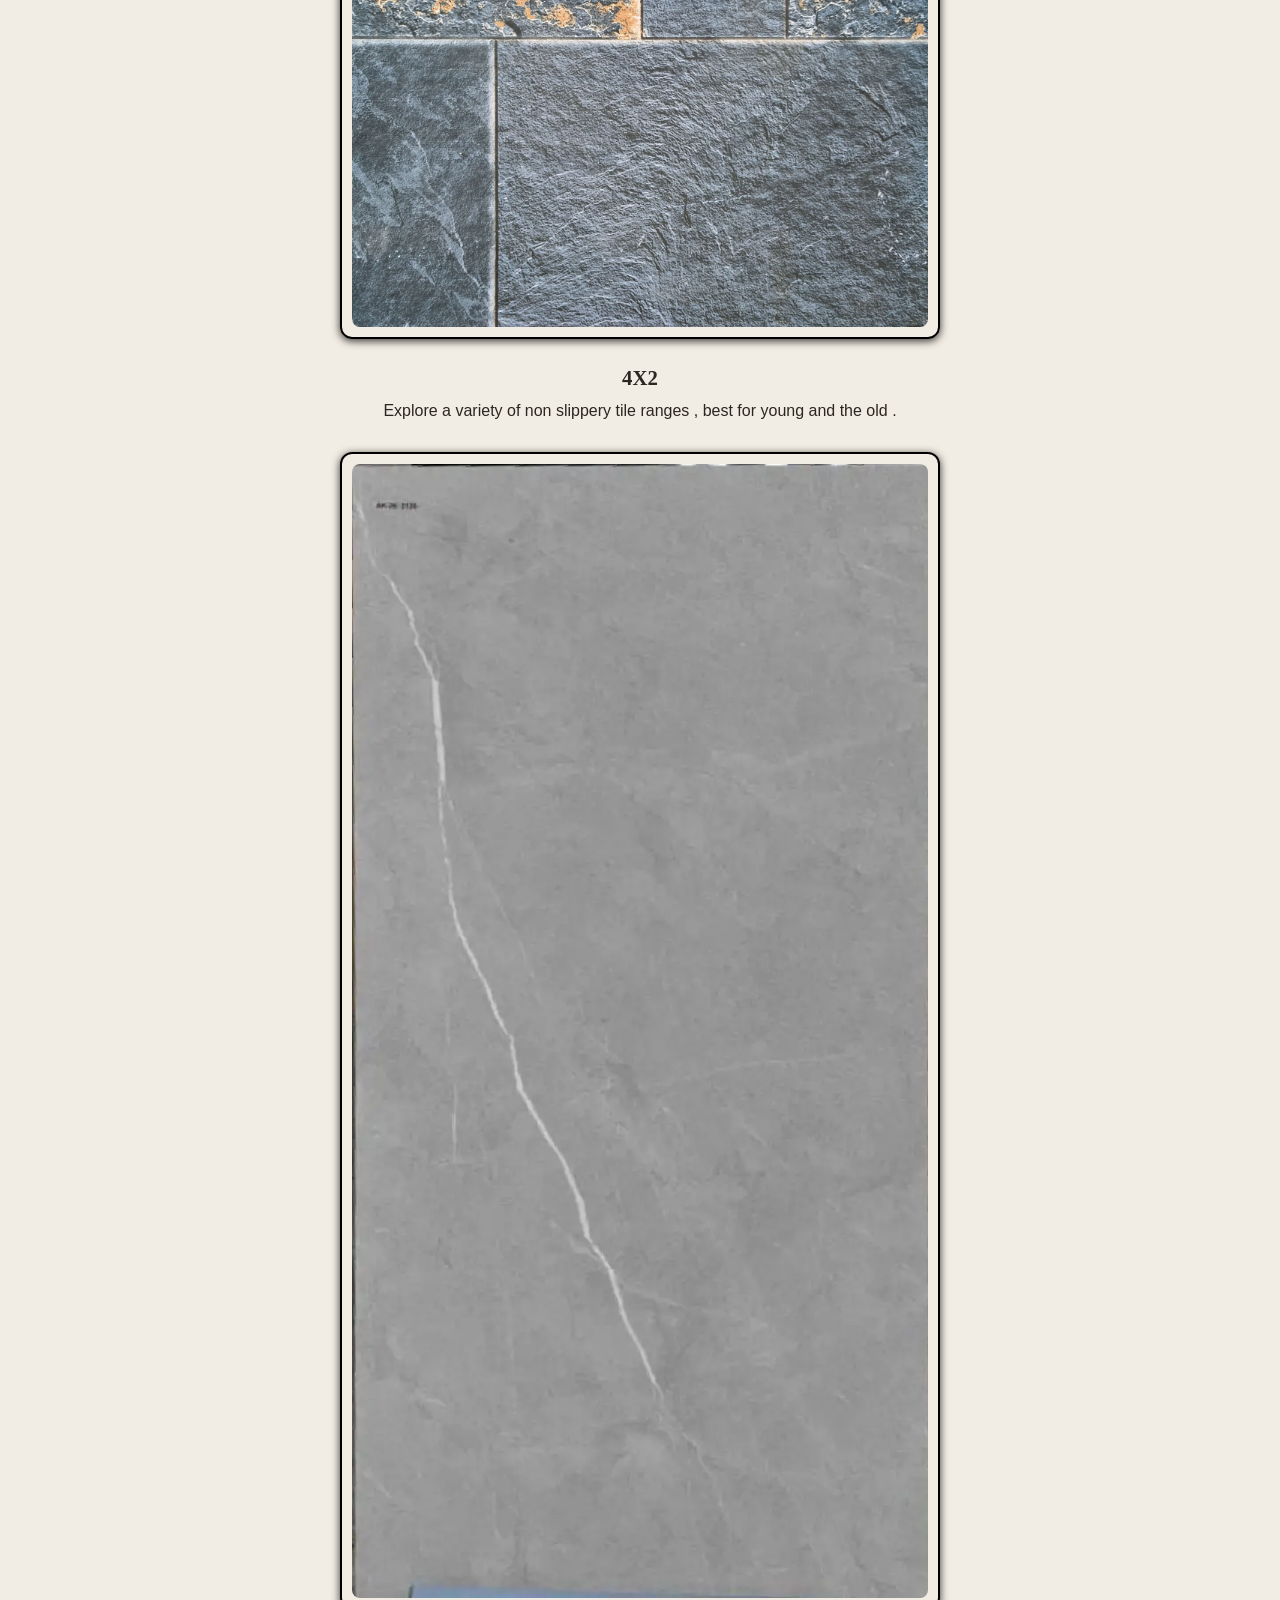
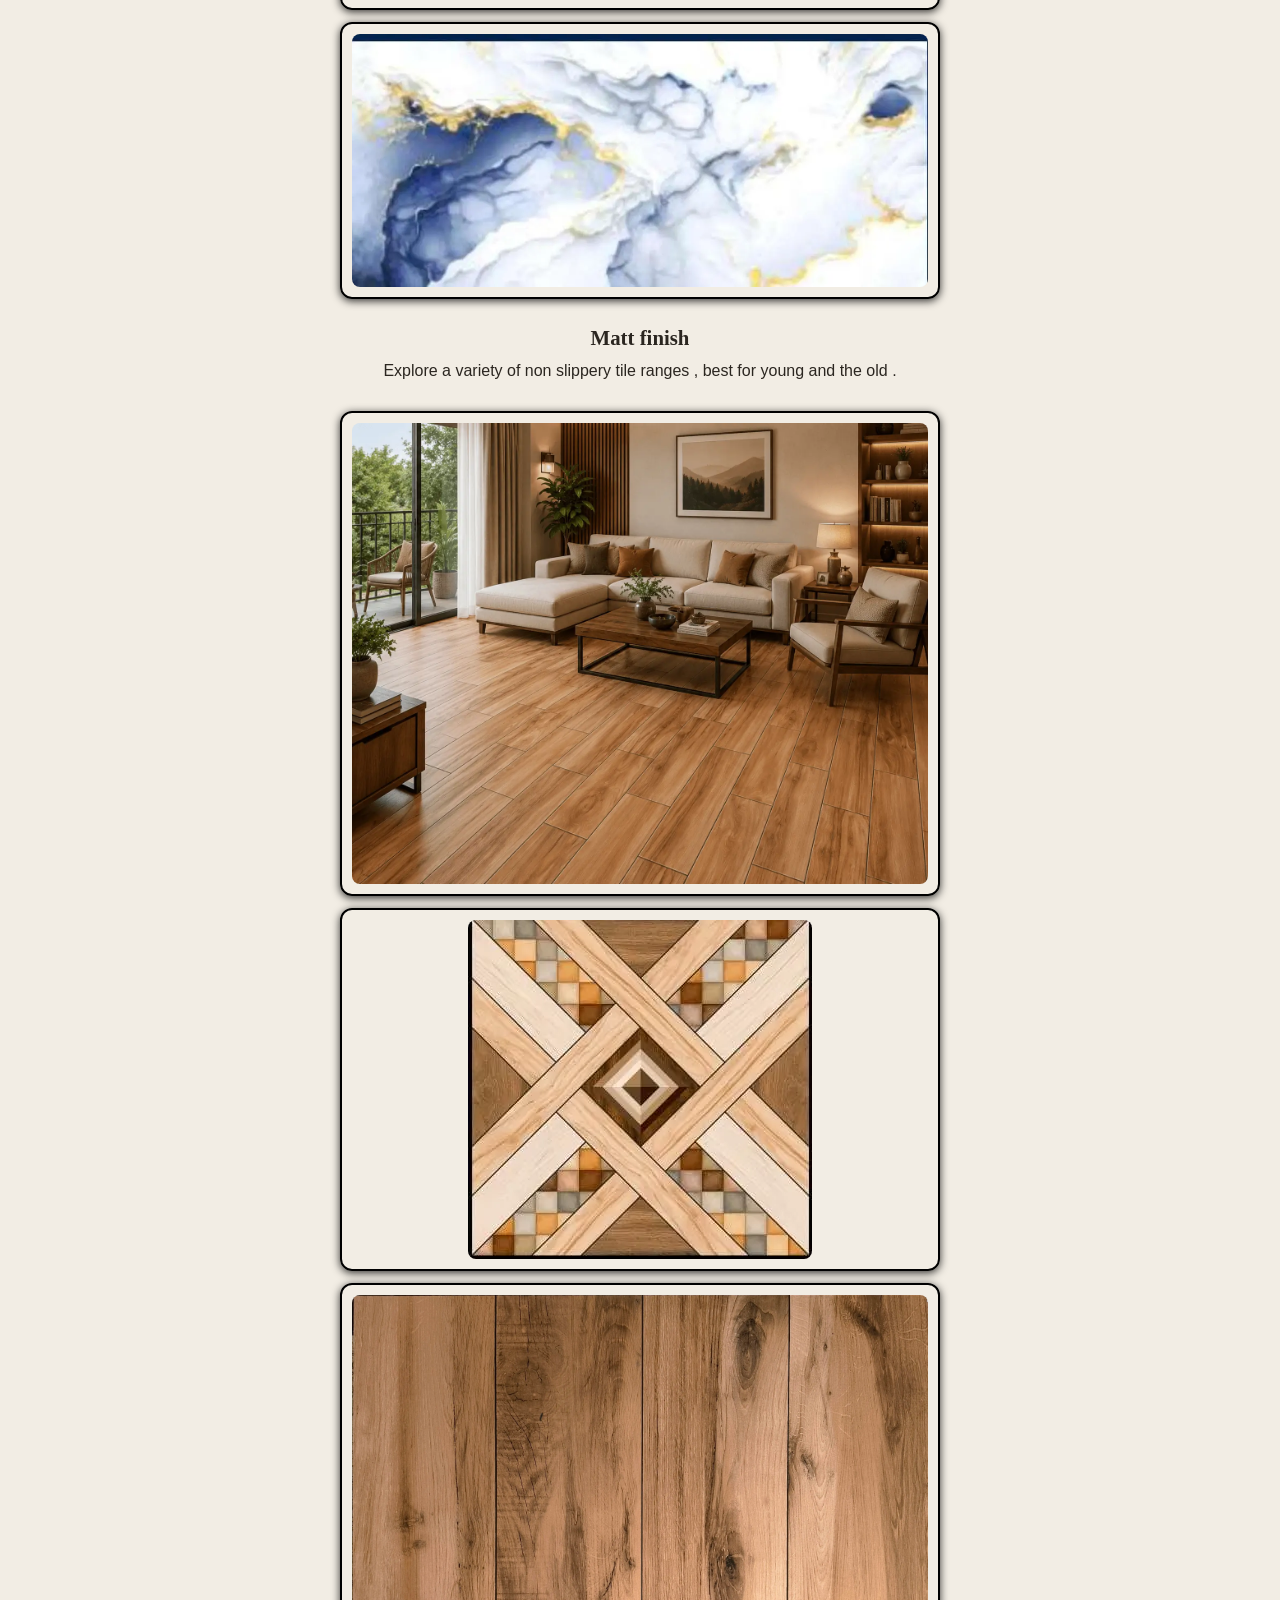
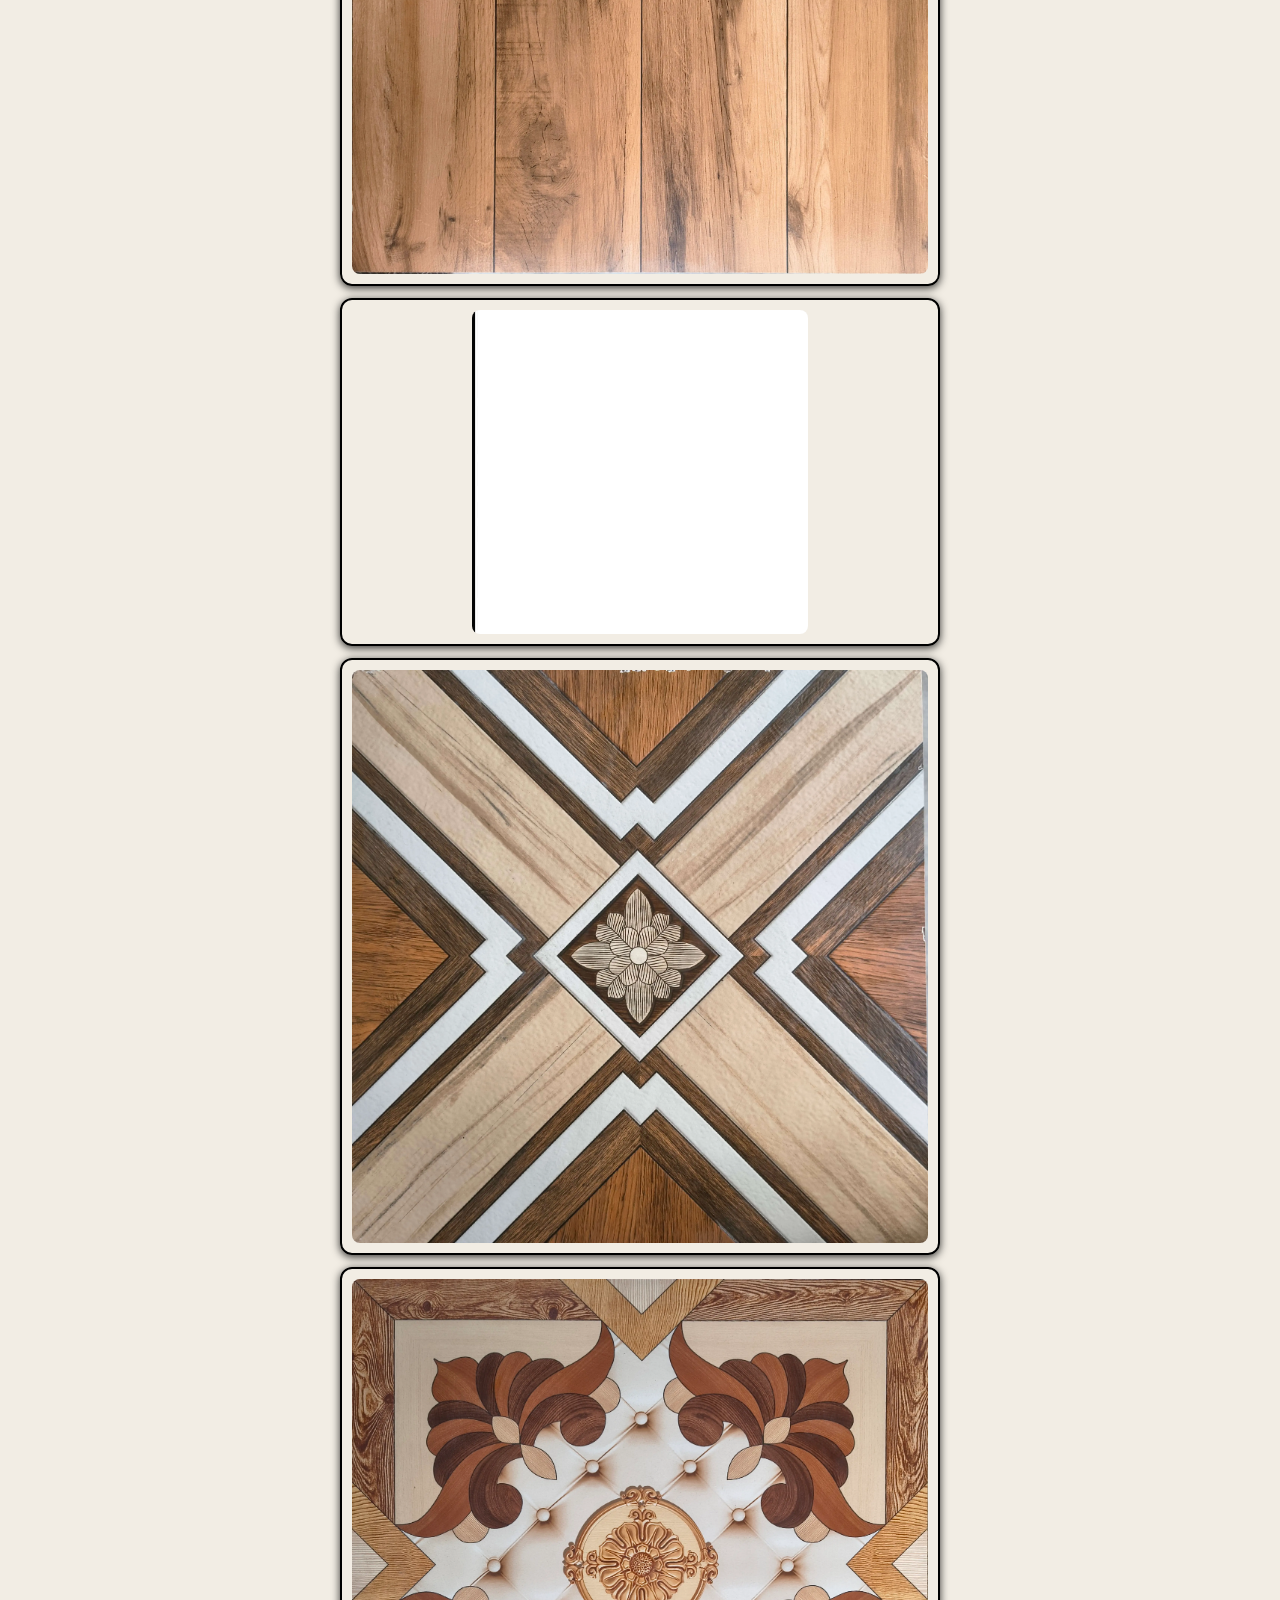
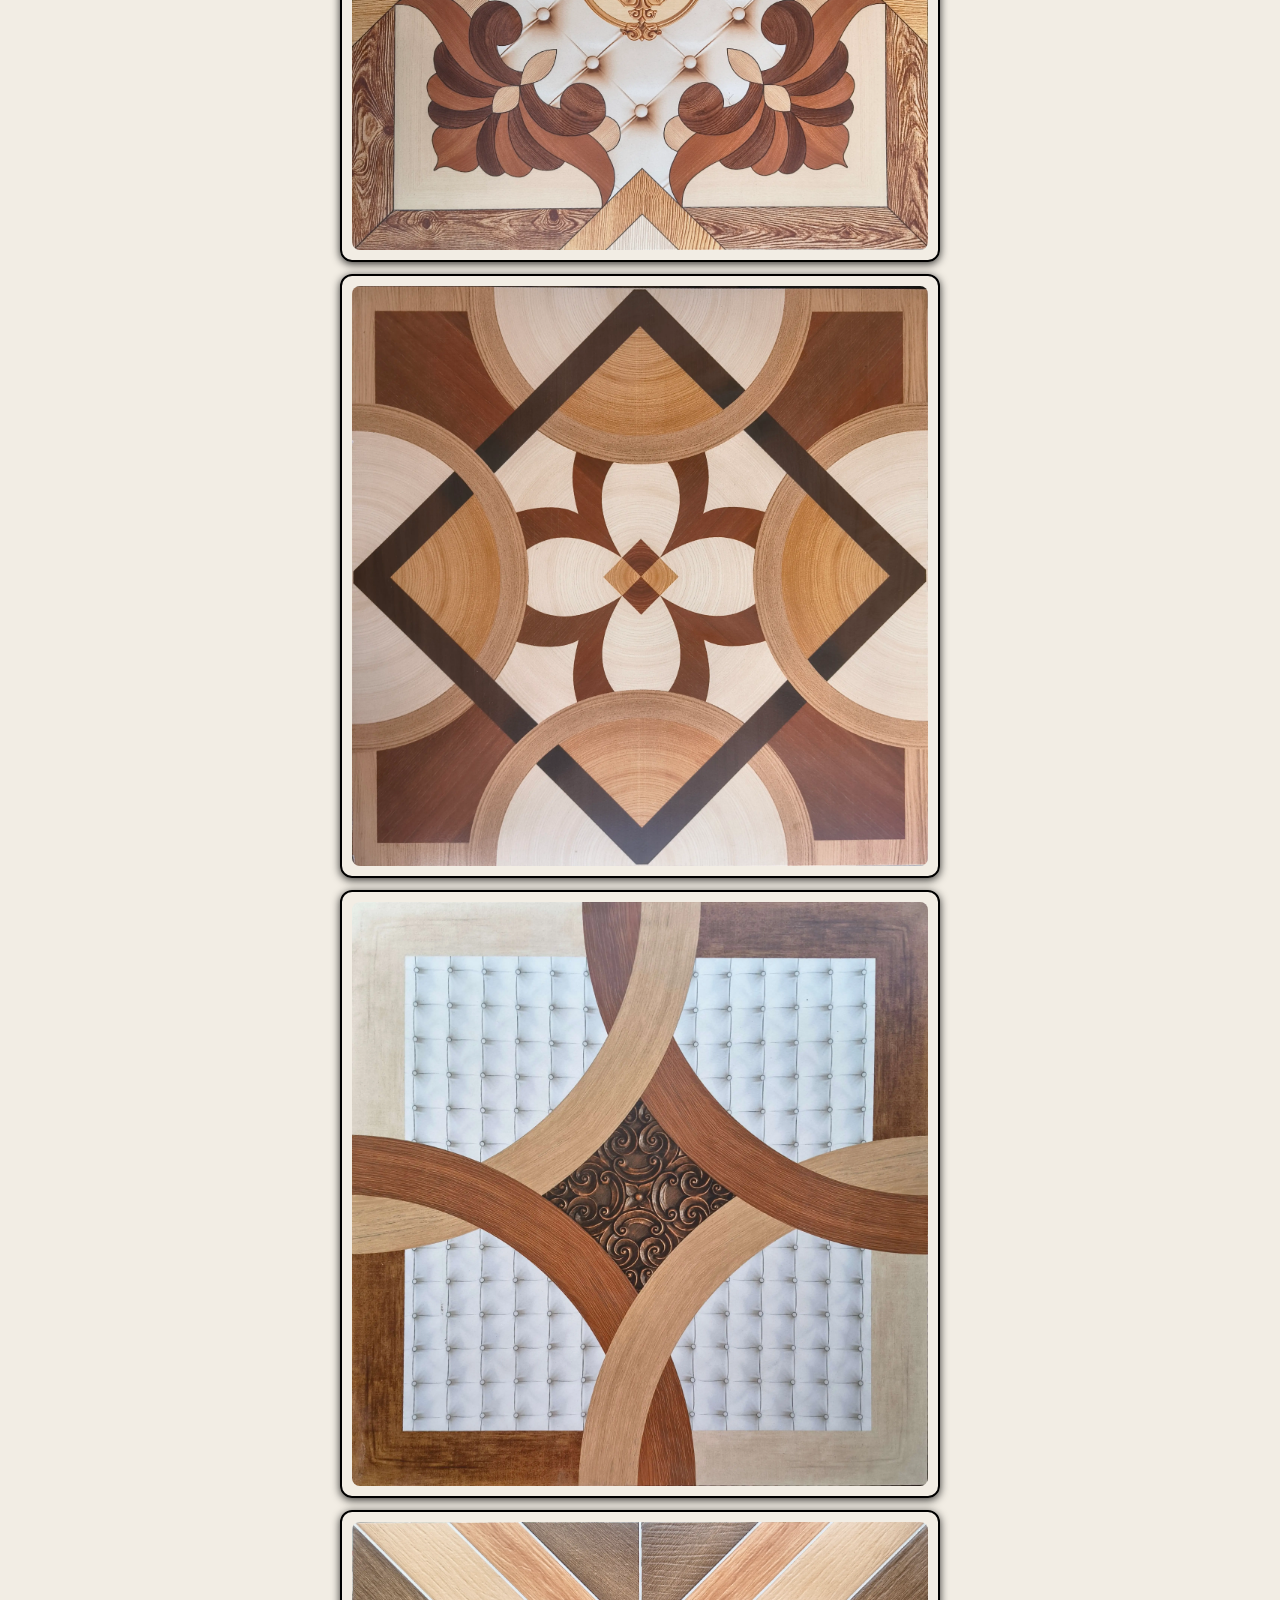
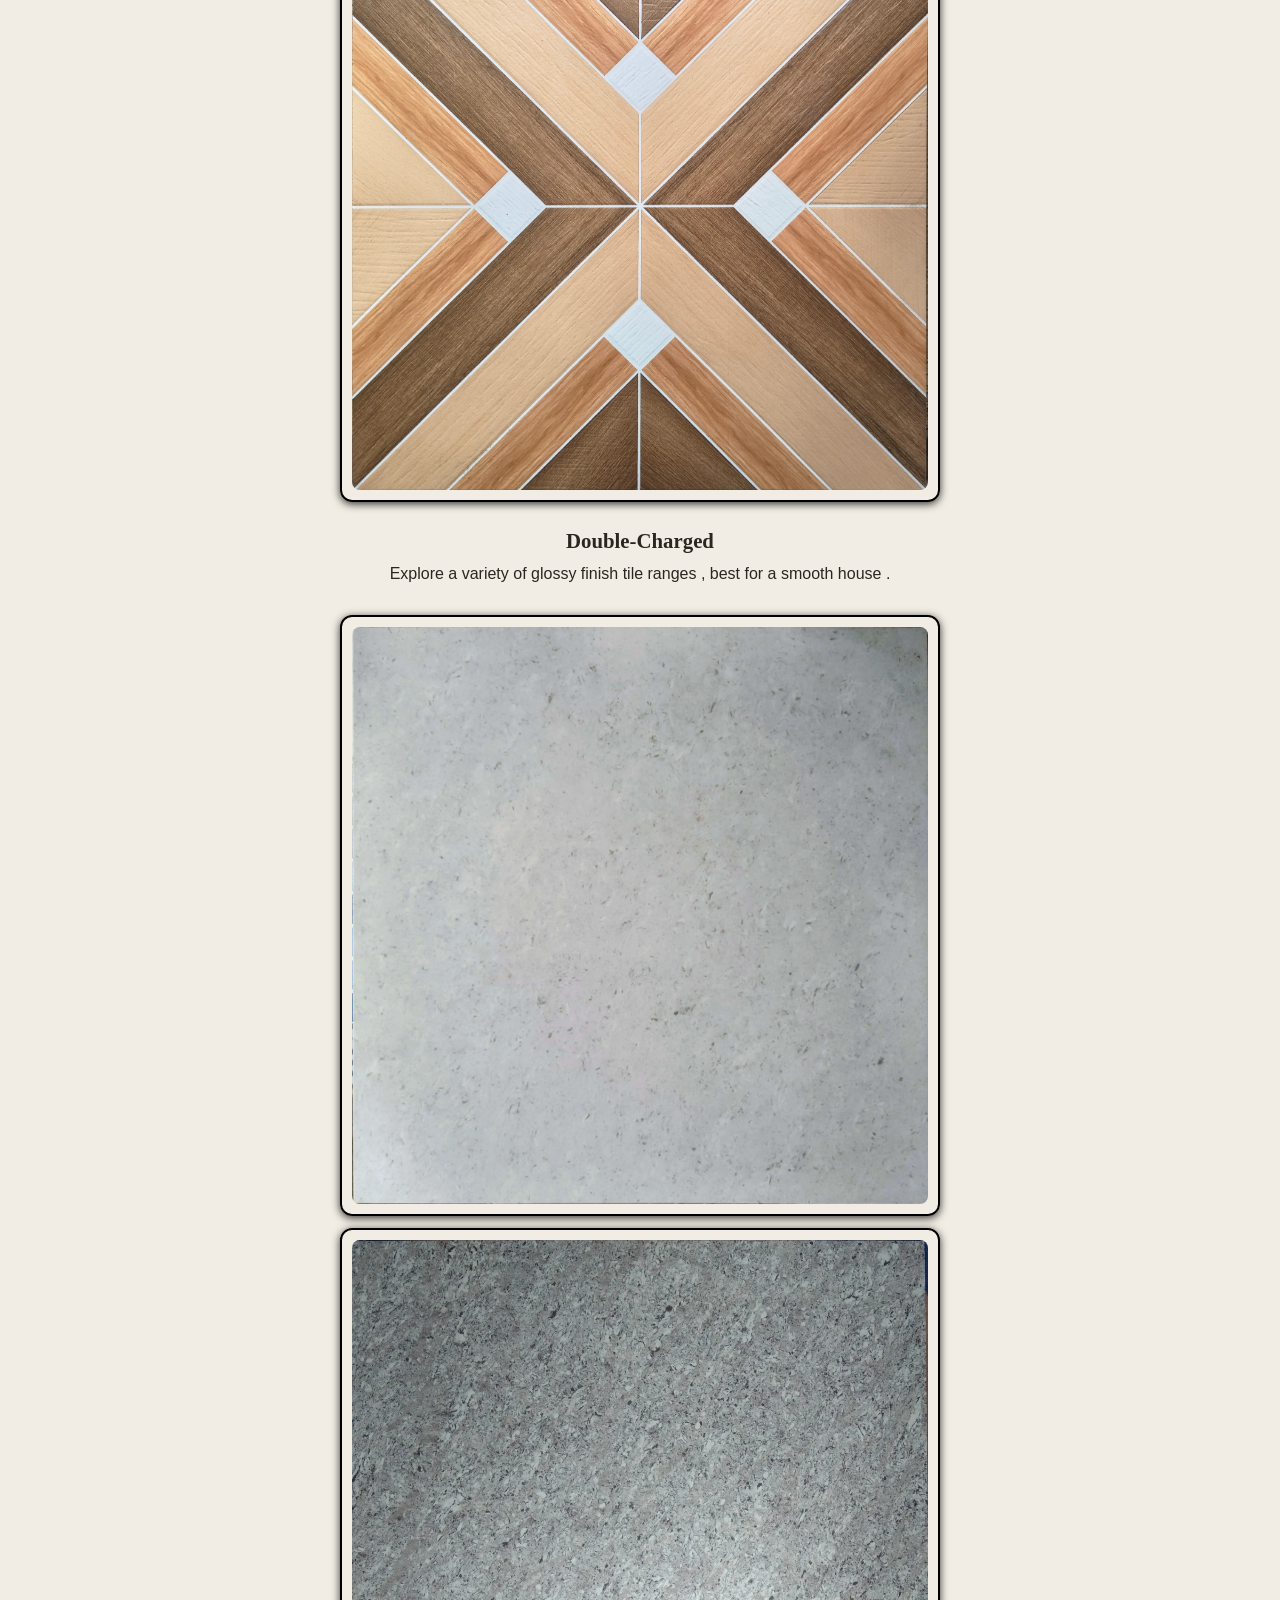
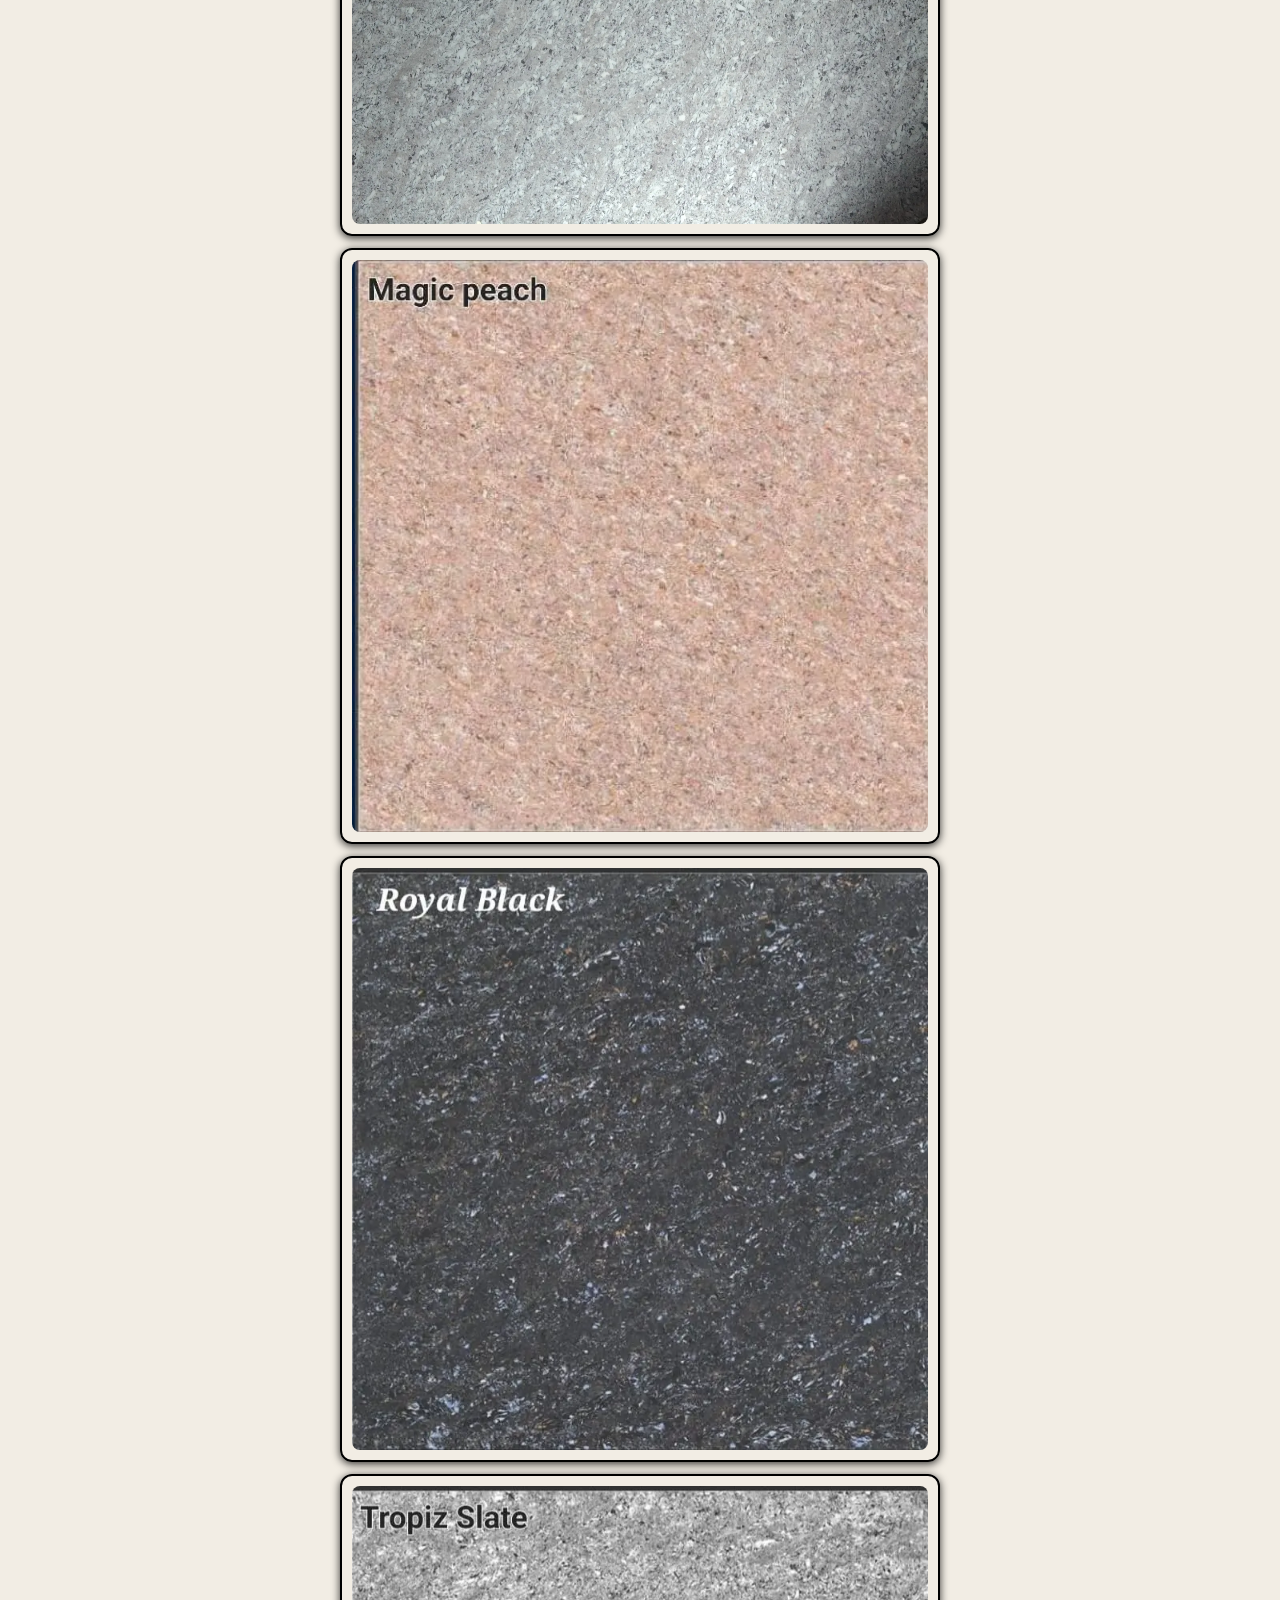
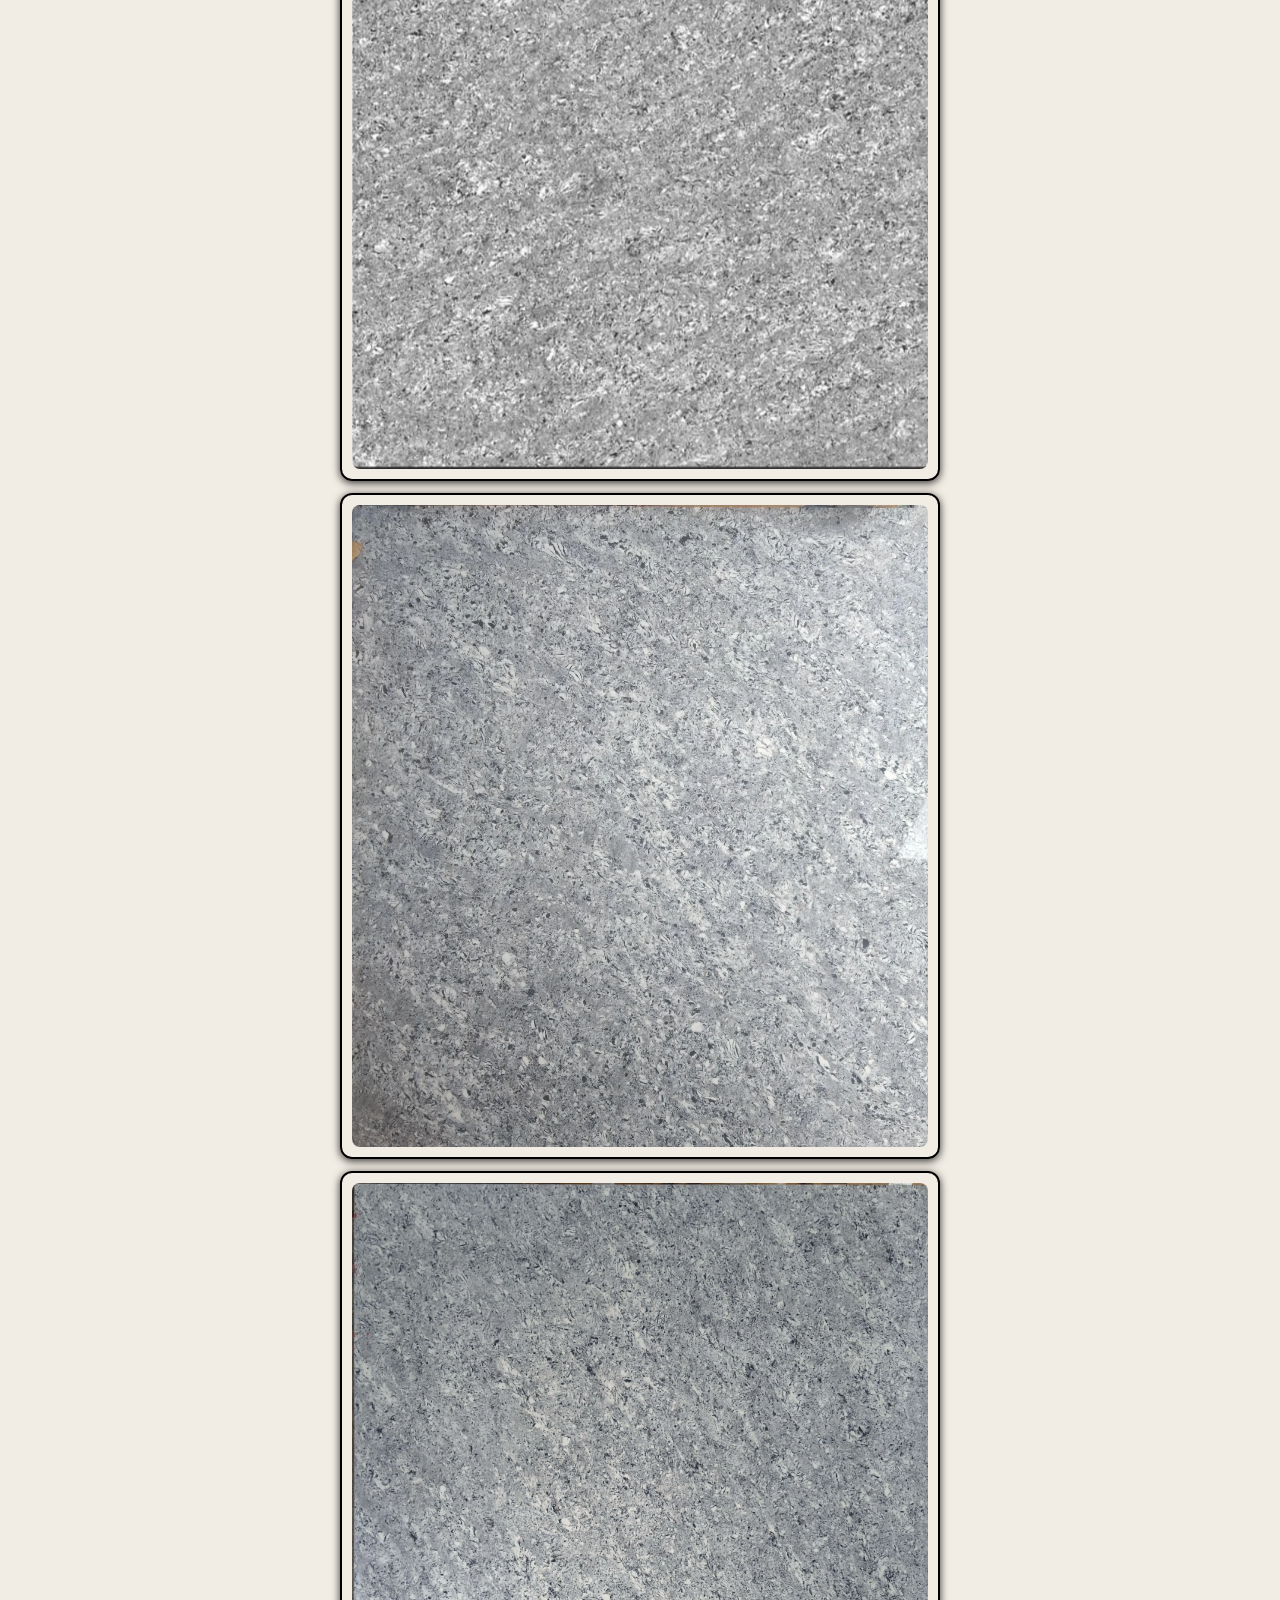
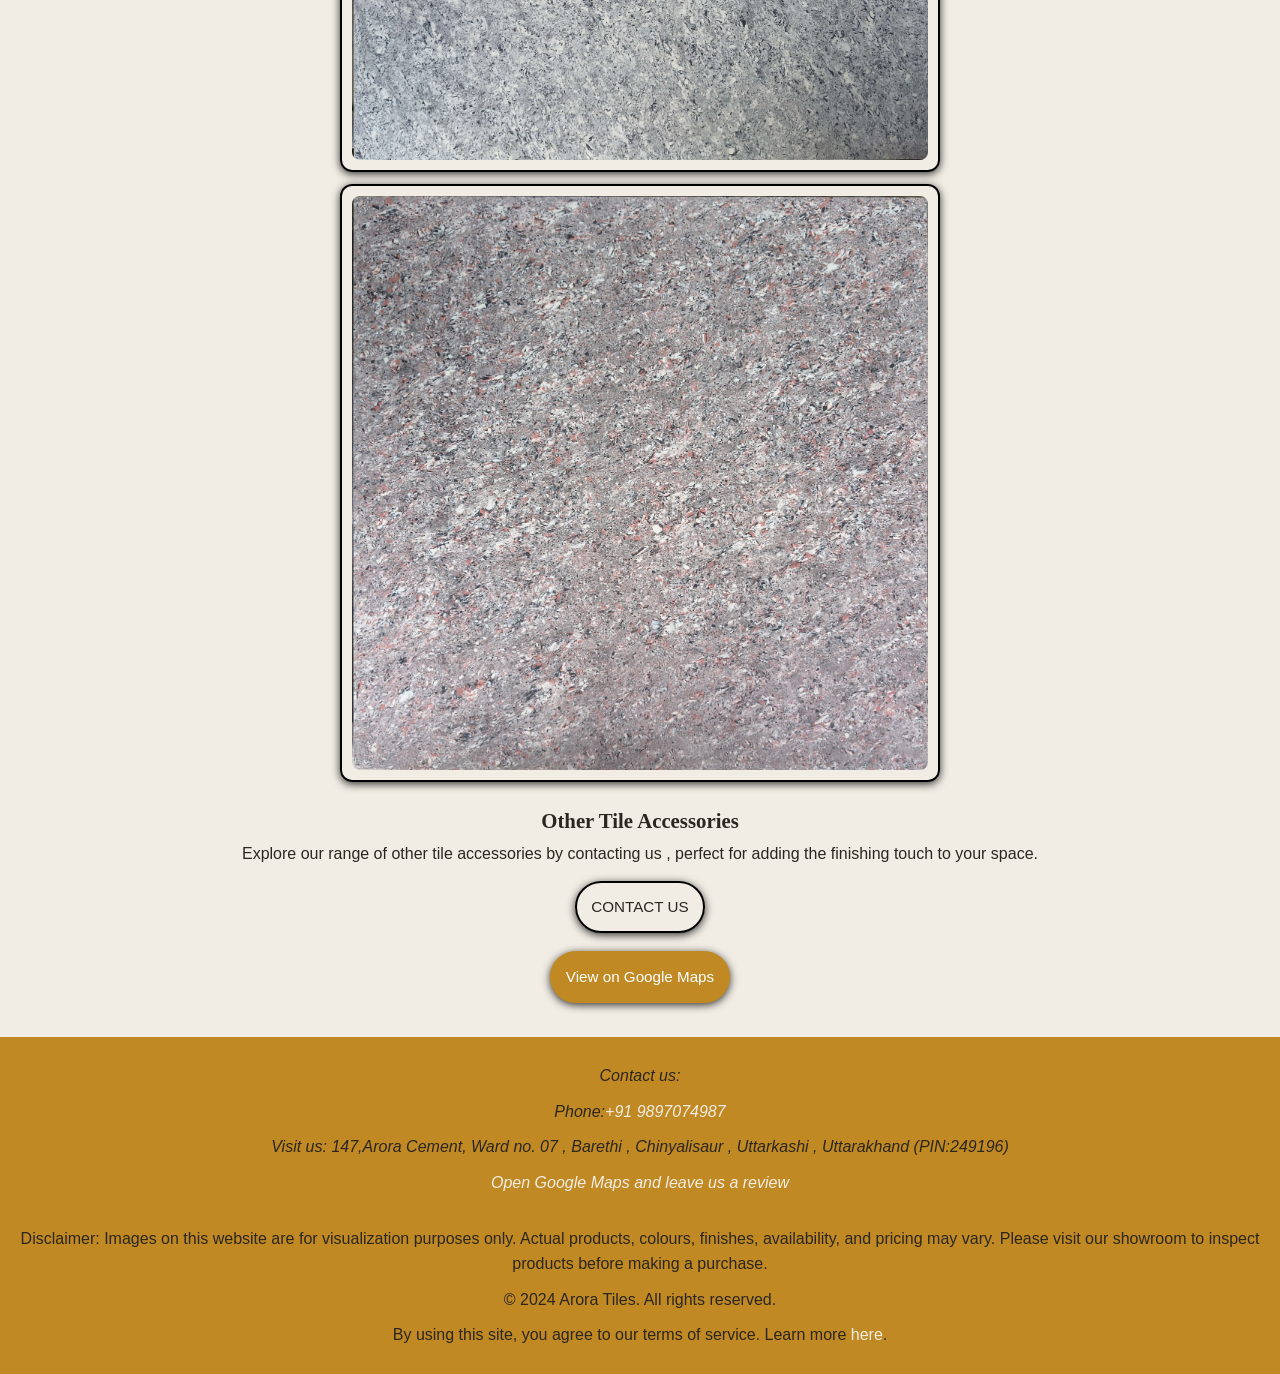
==== commit 05db08d3: "Refined old and added new designs" ====
--- a/floor.html
+++ b/floor.html
@@ -48,11 +48,11 @@
           <h2>Special Texture</h2>
           <p>Discover our featured special textured tiles in a great size varient. These designs add a touch of elegance to any space.</p>
           <div class="card-holder">
-             <a class="card" href="images/mixed-grey-pic.webp">
+             <a class="card old" href="images/mixed-grey-pic.webp">
               <img src="images/mixed-grey-pic.webp" alt="A classy textured mixed grey for your living room floor"/>
              </a>
 
-             <a class="card" href="images/mix-grey.webp">
+             <a class="card old" href="images/mix-grey.webp">
               <img src="images/mix-grey.webp" alt="A classy textured mixed grey for your living room floor"/>
              </a>
 
@@ -60,7 +60,7 @@
               <img src="images/Revlon-parking-tile.webp" alt="A beautiful glossy white design perfect for your rooms."> 
              </a>
 
-             <a class="card" href="images/floral-green.webp">
+             <a class="card old" href="images/floral-green.webp">
               <img src="images/floral-green.webp" alt="A lively green floor for your living room floor"/>
              </a>
 
@@ -88,6 +88,7 @@
           <h2>Matt finish</h2>
           <p> Explore a variety of non slippery tile ranges , best for young and the old .</p>
           <div class="card-holder">
+
             <a class="card" href="images/wooden-mat-pic.webp">
              <img src="images/wooden-mat-pic.webp" alt="The clear wooden floor is waiting for your house">
             </a>
@@ -96,15 +97,15 @@
               <img src="images/wooden-mat.webp" alt="A sheer wooden look with a great armani design">
             </a>
 
-            <a class="card" href="images/brown-white-floor.webp">
+            <a class="card old" href="images/brown-white-floor.webp">
               <img src="images/brown-white-floor.webp" alt="A sheer wooden brown-white floor look with a great design">
             </a>
 
-            <a class="card" href="images/glacia.webp">
+            <a class="card old" href="images/glacia.webp">
               <img src="images/glacia.webp" alt="A lively green floor for your living room floor"/>
             </a>
             
-            <a class="card" href="images/grey-stone.webp">
+            <a class="card old" href="images/grey-stone.webp">
               <img src="images/grey-stone.webp" alt="A perfect marble texture great for your home.">
             </a>
 
@@ -124,7 +125,7 @@
               <img src="images/white-sugar.webp" alt="A beautiful glossy white design perfect for your rooms."> 
             </a>
 
-            <a class="card" href="images/wooden-punch-matt.webp">
+            <a class="card old" href="images/wooden-punch-matt.webp">
               <img src="images/wooden-punch-matt.webp" alt="A beautiful punched matt design perfect for a bright day.">   
             </a>
 
@@ -179,11 +180,11 @@
               <img src="images/lemon-greaystone.webp" alt="A beautiful glossy white design perfect for your rooms."> 
             </a>
 
-            <a class="card" href="images/jet-black.webp">
+            <a class="card old" href="images/jet-black.webp">
               <img src="images/jet-black.webp" alt="A beautiful glossy black design perfect for your rooms.">
             </a>
 
-            <a class="card" href="images/silver-gold-dc.webp">
+            <a class="card old" href="images/silver-gold-dc.webp">
               <img src="images/silver-gold-dc.webp" alt="A beautiful sprinkled grey design perfect for a bright day.">   
             </a>
 
@@ -191,7 +192,7 @@
               <img src="images/silver-ash.webp" alt="A beautiful glossy silver-ash design perfect for your rooms.">
             </a>
 
-            <a class="card" href="images/silver-dove-dc.webp">
+            <a class="card old" href="images/silver-dove-dc.webp">
               <img src="images/silver-dove-dc.webp" alt="A beautiful double charged design perfect for a bright day.">   
             </a>
 
